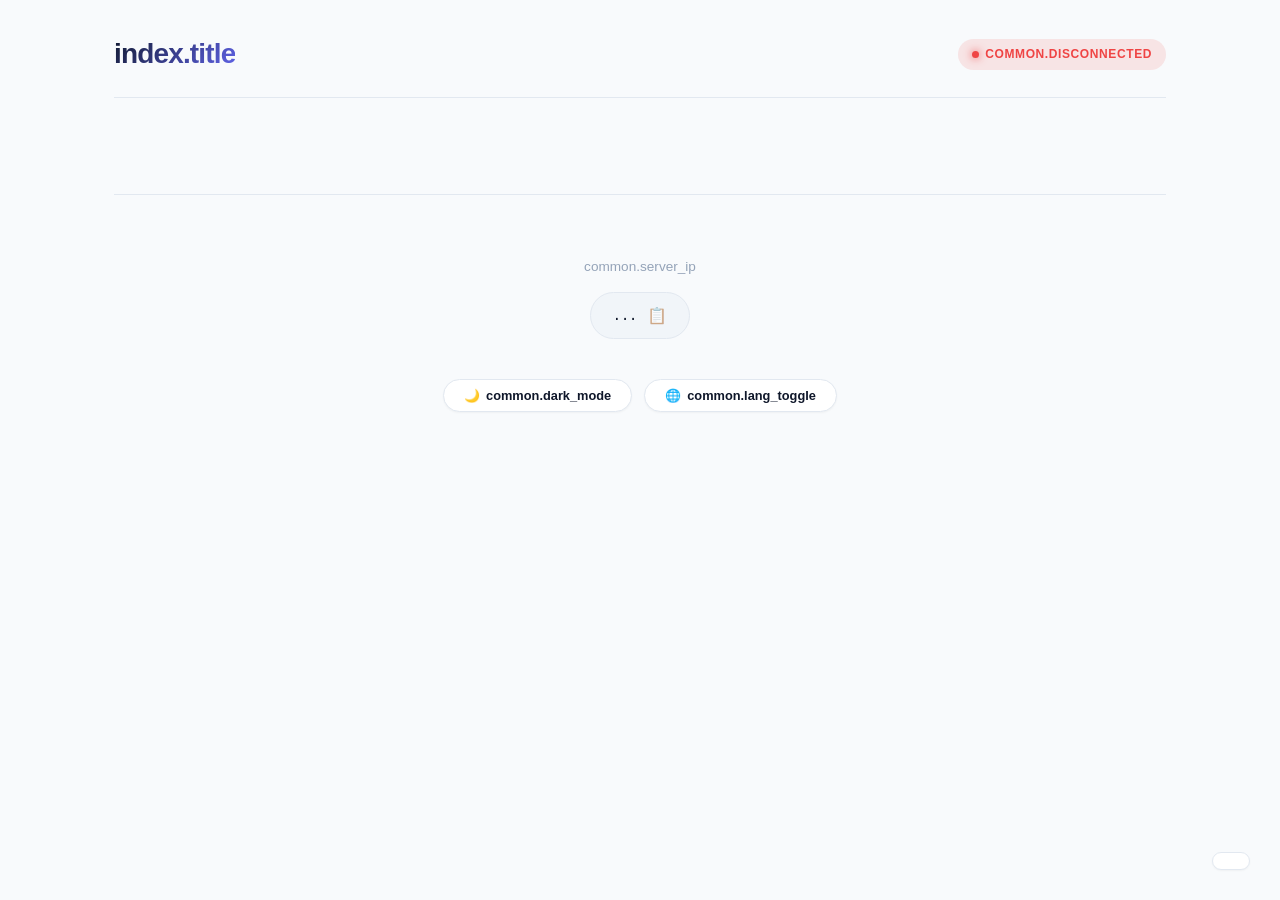
==== res/public/index.html @ 6deeef27 "Initial commit - Web Dashboard Plugin" ====
<!DOCTYPE html>
<html lang="en">
<head>
    <meta charset="UTF-8">
    <meta name="viewport" content="width=device-width, initial-scale=1.0">
    <title>Phira Server Rooms</title>
    <link rel="icon" href="logo.png" type="image/png">
    <link rel="stylesheet" href="style.css">
    <script src="i18n.js"></script>
</head>
<body>
    <script>(function(){
        const t=localStorage.getItem('theme');if(t==='dark')document.body.classList.add('dark-mode');
        I18n.init();
    })()</script>
    <div class="container">
        <header>
            <h1 data-i18n="index.title">Phira Server Rooms</h1>
            <div id="total-players"></div>
            <div class="connection-status" id="connection-status" data-i18n="common.loading">Connecting...</div>
        </header>
        <div id="room-announcement" class="room-announcement" style="display: none;"></div>
        <main id="room-list" class="room-list">
            <!-- Rooms will be injected here by JavaScript -->
        </main>
        <footer>
            <p data-i18n="common.server_ip">Game Server IP</p>
            <div class="server-ip-container" id="copy-ip" data-i18n-title="common.click_to_copy">
                <code id="server-ip">...</code>
                <span class="copy-icon">📋</span>
            </div>
            <script>
                if (window.SERVER_CONFIG) {
                    if (window.SERVER_CONFIG.displayIp) {
                        document.getElementById('server-ip').textContent = window.SERVER_CONFIG.displayIp;
                    }
                    if (window.SERVER_CONFIG.serverName) {
                        document.title = `${window.SERVER_CONFIG.serverName} - Room List`;
                    }
                }
            </script>
            <div class="footer-controls">
                <button id="theme-toggle" class="theme-toggle-btn">
                    <span id="theme-icon" class="theme-icon">🌙</span>
                    <span id="theme-text" data-i18n="common.dark_mode">Dark Mode</span>
                </button>
                <button id="lang-toggle" class="lang-toggle-btn" onclick="I18n.toggleLanguage()">
                    <span>🌐</span>
                    <span id="lang-toggle-text">English</span>
                </button>
            </div>
        </footer>
    </div>
    <script src="app.js"></script>
    <script>
        const themeToggle = document.getElementById('theme-toggle');
        const themeIcon = document.getElementById('theme-icon');
        const themeText = document.getElementById('theme-text');
        const body = document.body;

        function updateThemeUI(isDark) {
            if (!I18n.isReady) return;
            themeIcon.textContent = isDark ? '☀️' : '🌙';
            themeText.textContent = isDark ? I18n.t('common.light_mode') : I18n.t('common.dark_mode');
        }

        document.addEventListener('i18nReady', () => {
            updateThemeUI(body.classList.contains('dark-mode'));
        });

        themeToggle.addEventListener('click', () => {
            const isDark = body.classList.toggle('dark-mode');
            localStorage.setItem('theme', isDark ? 'dark' : 'light');
            updateThemeUI(isDark);
        });

        document.getElementById('copy-ip').addEventListener('click', () => {
            const ip = document.getElementById('server-ip').textContent;
            navigator.clipboard.writeText(ip).then(() => {
                alert(I18n.t('common.copy_success'));
            }).catch(err => {
                console.error('Copy failed: ', err);
            });
        });

        // Easter Egg Logic
        (function() {
            let clickCount = 0;
            let lastClickTime = 0;
            const title = document.querySelector('header h1');
            if (title) {
                title.style.userSelect = 'none';
                title.style.cursor = 'pointer';
                title.addEventListener('click', async () => {
                    const currentTime = Date.now();
                    if (currentTime - lastClickTime < 500) {
                        clickCount++;
                    } else {
                        clickCount = 1;
                    }
                    lastClickTime = currentTime;
                    if (clickCount === 5) {
                        clickCount = 0;
                        alert(I18n.t('index.easter_egg_alert'));
                        try {
                            const res = await fetch('/check-auth');
                            const auth = await res.json();
                            if (auth.isAdmin) {
                                window.location.href = '/panel';
                            }
                        } catch (e) {}
                    }
                });
            }
        })();
    </script>
</body>
</html>
---- res/public/style.css ----
/* ===================================================
   Phira Web Dashboard - Modern Theme
   Design inspired by 21st.dev / shadcn/ui
   =================================================== */

/* ---------- CSS Variables & Themes ---------- */
:root {
  --primary: #6366f1;
  --primary-hover: #4f46e5;
  --primary-light: rgba(99, 102, 241, 0.12);
  --primary-glow: rgba(99, 102, 241, 0.35);

  --accent: #f59e0b;
  --success: #10b981;
  --success-light: rgba(16, 185, 129, 0.12);
  --danger: #ef4444;
  --danger-light: rgba(239, 68, 68, 0.12);
  --warning: #f59e0b;
  --warning-light: rgba(245, 158, 11, 0.12);

  --bg: #f8fafc;
  --bg-secondary: #f1f5f9;
  --surface: #ffffff;
  --surface-hover: #f8fafc;
  --text: #0f172a;
  --text-secondary: #64748b;
  --text-tertiary: #94a3b8;
  --border: #e2e8f0;
  --border-light: #f1f5f9;
  --shadow-sm: 0 1px 2px rgba(0, 0, 0, 0.04);
  --shadow: 0 1px 3px rgba(0, 0, 0, 0.06), 0 1px 2px rgba(0, 0, 0, 0.04);
  --shadow-md: 0 4px 6px -1px rgba(0, 0, 0, 0.07), 0 2px 4px -1px rgba(0, 0, 0, 0.04);
  --shadow-lg: 0 10px 15px -3px rgba(0, 0, 0, 0.08), 0 4px 6px -2px rgba(0, 0, 0, 0.04);
  --shadow-xl: 0 20px 25px -5px rgba(0, 0, 0, 0.08), 0 10px 10px -5px rgba(0, 0, 0, 0.04);
  --shadow-glow: 0 0 20px rgba(99, 102, 241, 0.15);

  --radius-sm: 6px;
  --radius: 10px;
  --radius-lg: 14px;
  --radius-xl: 20px;
  --radius-full: 9999px;

  --transition: 0.2s cubic-bezier(0.4, 0, 0.2, 1);
  --transition-slow: 0.35s cubic-bezier(0.4, 0, 0.2, 1);

  --font-sans: 'Inter', -apple-system, BlinkMacSystemFont, 'Segoe UI', Roboto, sans-serif;
  --font-mono: 'JetBrains Mono', 'Fira Code', 'Consolas', monospace;
}

body.dark-mode {
  --bg: #0b0f1a;
  --bg-secondary: #111827;
  --surface: #1a1f2e;
  --surface-hover: #1e2538;
  --text: #f1f5f9;
  --text-secondary: #94a3b8;
  --text-tertiary: #64748b;
  --border: #1e293b;
  --border-light: #1a1f2e;
  --shadow-sm: 0 1px 2px rgba(0, 0, 0, 0.2);
  --shadow: 0 1px 3px rgba(0, 0, 0, 0.3), 0 1px 2px rgba(0, 0, 0, 0.2);
  --shadow-md: 0 4px 6px -1px rgba(0, 0, 0, 0.3), 0 2px 4px -1px rgba(0, 0, 0, 0.2);
  --shadow-lg: 0 10px 15px -3px rgba(0, 0, 0, 0.4), 0 4px 6px -2px rgba(0, 0, 0, 0.2);
  --shadow-xl: 0 20px 25px -5px rgba(0, 0, 0, 0.4), 0 10px 10px -5px rgba(0, 0, 0, 0.2);

  --primary-light: rgba(99, 102, 241, 0.15);
  --primary-glow: rgba(99, 102, 241, 0.2);
}

/* ---------- Scrollbar ---------- */
::-webkit-scrollbar { width: 6px; height: 6px; }
::-webkit-scrollbar-track { background: transparent; }
::-webkit-scrollbar-thumb { background: var(--border); border-radius: var(--radius-full); }
::-webkit-scrollbar-thumb:hover { background: var(--text-tertiary); }

/* ---------- Base ---------- */
* { box-sizing: border-box; }

body {
  font-family: var(--font-sans);
  background: var(--bg);
  color: var(--text);
  margin: 0;
  padding: 0;
  display: flex;
  flex-direction: column;
  align-items: center;
  min-height: 100vh;
  line-height: 1.6;
  overflow-x: hidden;
  transition: background var(--transition-slow), color var(--transition-slow);
  -webkit-font-smoothing: antialiased;
}

.container {
  width: 100%;
  max-width: 1100px;
  margin: 32px auto;
  padding: 0 24px;
  flex: 1;
}

body:has(.details-grid) .container {
  max-width: 1480px;
}

/* ---------- Header ---------- */
header {
  display: flex;
  justify-content: space-between;
  align-items: center;
  margin-bottom: 32px;
  padding-bottom: 20px;
  border-bottom: 1px solid var(--border);
  flex-wrap: wrap;
  gap: 16px;
}

h1 {
  margin: 0;
  font-size: 1.75rem;
  font-weight: 800;
  color: var(--text);
  letter-spacing: -0.03em;
  background: linear-gradient(135deg, var(--text), var(--primary));
  -webkit-background-clip: text;
  -webkit-text-fill-color: transparent;
  background-clip: text;
}

/* ---------- Connection Status ---------- */
.connection-status {
  display: inline-flex;
  align-items: center;
  gap: 6px;
  padding: 6px 14px;
  border-radius: var(--radius-full);
  font-weight: 600;
  font-size: 0.75rem;
  text-transform: uppercase;
  letter-spacing: 0.05em;
  transition: var(--transition);
}
.connection-status::before {
  content: '';
  width: 7px;
  height: 7px;
  border-radius: 50%;
  display: inline-block;
}
.connection-status.connected {
  background: var(--success-light);
  color: var(--success);
}
.connection-status.connected::before { background: var(--success); box-shadow: 0 0 8px var(--success); }
.connection-status.disconnected {
  background: var(--danger-light);
  color: var(--danger);
}
.connection-status.disconnected::before { background: var(--danger); box-shadow: 0 0 8px var(--danger); }

/* ---------- Total Players ---------- */
#total-players {
  display: inline-flex;
  align-items: center;
  gap: 8px;
  background: var(--surface);
  color: var(--primary);
  padding: 8px 18px;
  border-radius: var(--radius-full);
  text-decoration: none;
  font-weight: 600;
  font-size: 0.85rem;
  border: 1px solid var(--border);
  transition: var(--transition);
  box-shadow: var(--shadow-sm);
}
#total-players:hover {
  background: var(--primary);
  color: #fff;
  border-color: var(--primary);
  box-shadow: var(--shadow-glow);
  transform: translateY(-1px);
}
#total-players a {
  color: inherit;
  text-decoration: none;
  display: inline-flex;
  align-items: center;
  gap: 6px;
}
#total-players .logout-icon {
  font-size: 0.9rem;
  opacity: 0.7;
}
#total-players .logout-icon:hover { opacity: 1; }

/* PC fixed position */
@media (min-width: 1201px) {
  #total-players {
    position: fixed;
    bottom: 30px;
    right: 30px;
    z-index: 900;
  }
}

/* ---------- Room Announcement ---------- */
.room-announcement {
  background: linear-gradient(135deg, var(--primary), #8b5cf6);
  color: #fff;
  padding: 14px 22px;
  margin: 0 0 20px 0;
  border-radius: var(--radius);
  white-space: pre-line;
  font-size: 0.9rem;
  font-weight: 500;
  line-height: 1.6;
  box-shadow: var(--shadow-md), 0 0 30px rgba(99, 102, 241, 0.2);
  animation: slideDown 0.35s cubic-bezier(0.16, 1, 0.3, 1);
}

/* ---------- Announcement Popup ---------- */
#announcement-popup {
  position: fixed;
  top: 20px;
  left: 50%;
  transform: translateX(-50%);
  z-index: 1000;
  background: var(--surface);
  backdrop-filter: blur(16px);
  color: var(--text);
  padding: 12px 24px;
  border-radius: var(--radius-full);
  box-shadow: var(--shadow-xl), 0 0 30px rgba(0, 0, 0, 0.1);
  font-weight: 600;
  font-size: 0.9rem;
  display: none;
  border: 1px solid var(--border);
  white-space: nowrap;
  max-width: 90vw;
  overflow: hidden;
  text-overflow: ellipsis;
}
#announcement-popup.show {
  display: block;
  animation: slideDown 0.35s cubic-bezier(0.16, 1, 0.3, 1);
}

@keyframes slideDown {
  from { opacity: 0; transform: translate(-50%, -12px); }
  to { opacity: 1; transform: translate(-50%, 0); }
}

/* ---------- Room List (Grid) ---------- */
.room-list {
  display: grid;
  grid-template-columns: repeat(auto-fill, minmax(300px, 1fr));
  gap: 20px;
}

/* ---------- Room Card ---------- */
.room-card {
  background: var(--surface);
  border: 1px solid var(--border);
  border-radius: var(--radius-lg);
  padding: 24px;
  box-shadow: var(--shadow);
  transition: var(--transition);
  text-decoration: none;
  color: inherit;
  display: block;
  position: relative;
  overflow: hidden;
}
.room-card::after {
  content: '';
  position: absolute;
  top: 0;
  left: 0;
  right: 0;
  height: 3px;
  background: linear-gradient(90deg, var(--primary), #8b5cf6);
  opacity: 0;
  transition: var(--transition);
}
.room-card:hover {
  transform: translateY(-4px);
  box-shadow: var(--shadow-lg);
  border-color: var(--primary);
}
.room-card:hover::after { opacity: 1; }
.room-card h2 {
  margin: 0 0 16px 0;
  font-size: 1.15rem;
  font-weight: 700;
  color: var(--primary);
  white-space: nowrap;
  overflow: hidden;
  text-overflow: ellipsis;
}

.room-info {
  display: flex;
  flex-direction: column;
  gap: 10px;
}
.room-info p {
  margin: 0;
  display: flex;
  justify-content: space-between;
  align-items: center;
  font-size: 0.875rem;
  color: var(--text-secondary);
  gap: 10px;
}
.room-info span {
  font-weight: 600;
  color: var(--text);
  white-space: nowrap;
  overflow: hidden;
  text-overflow: ellipsis;
  max-width: 65%;
  text-align: right;
}
.room-mode-tag {
  color: var(--primary) !important;
  font-weight: 700 !important;
}

/* Locked/Unlocked status colors */
.locked-status { color: var(--danger) !important; }
.unlocked-status { color: var(--success) !important; }

/* ---------- Remote Room Styles ---------- */
.room-card-remote {
  border-left: 3px solid #8b5cf6;
}
body.dark-mode .room-card-remote {
  border-left-color: #a78bfa;
}
.room-server-tag {
  display: inline-block;
  font-size: 0.65rem;
  font-weight: 600;
  padding: 2px 8px;
  border-radius: var(--radius-sm);
  margin-left: 6px;
  vertical-align: middle;
}
.room-server-remote { background: rgba(139, 92, 246, 0.12); color: #8b5cf6; }
.room-server-local { background: var(--success-light); color: var(--success); }

/* ---------- Details Grid (Room Page) ---------- */
.details-grid {
  display: grid;
  grid-template-columns: 320px 1fr 420px;
  gap: 20px;
  align-items: start;
}
.left-sidebar, .center-column, .right-sidebar {
  display: flex;
  flex-direction: column;
  gap: 20px;
}

/* ---------- Detail Card ---------- */
.detail-card {
  background: var(--surface);
  border: 1px solid var(--border);
  border-radius: var(--radius-lg);
  padding: 24px;
  box-shadow: var(--shadow);
  transition: var(--transition);
}
.detail-card:hover {
  box-shadow: var(--shadow-md);
}
.detail-card h3 {
  margin: 0 0 16px 0;
  font-size: 1rem;
  font-weight: 700;
  color: var(--text);
  border-bottom: 1px solid var(--border);
  padding-bottom: 12px;
  display: flex;
  align-items: center;
  gap: 8px;
}

/* ---------- Results Table ---------- */
.results-table {
  width: 100%;
  border-collapse: collapse;
  font-size: 0.8rem;
}
.results-table th,
.results-table td {
  padding: 8px 6px;
  text-align: center;
  border-bottom: 1px solid var(--border);
}
.results-table th {
  background: var(--bg-secondary);
  color: var(--text-secondary);
  font-weight: 700;
  font-size: 0.7rem;
  text-transform: uppercase;
  letter-spacing: 0.05em;
}
.results-table tr:hover td {
  background: var(--surface-hover);
}
.rank-1 { color: var(--warning); font-weight: 800; }
.rank-2 { color: var(--text-tertiary); font-weight: 800; }
.rank-3 { color: #d97706; font-weight: 800; }

.results-scroll {
  max-height: 440px;
  overflow-y: auto;
}

/* ---------- Player List ---------- */
.player-list-scroll {
  min-height: 360px;
  max-height: 560px;
  overflow-y: auto;
  overflow-x: hidden;
}

.player-list {
  list-style: none;
  padding: 0;
  margin: 0;
}

.player-item {
  display: flex;
  justify-content: space-between;
  align-items: center;
  padding: 12px 16px;
  border-radius: var(--radius);
  margin-bottom: 8px;
  transition: var(--transition);
  background: var(--bg-secondary);
  border: 1px solid transparent;
}
.player-item:hover {
  border-color: var(--border);
  background: var(--surface);
  transform: translateX(3px);
}

.player-info-left {
  display: flex;
  align-items: center;
  gap: 12px;
  min-width: 0;
  flex: 1;
}

.player-info-right {
  display: flex;
  align-items: center;
  gap: 10px;
  flex-shrink: 0;
}

.player-avatar-small {
  width: 36px;
  height: 36px;
  border-radius: var(--radius);
  object-fit: cover;
  flex-shrink: 0;
  border: 2px solid var(--border);
}

.player-name {
  text-decoration: none;
  font-weight: 600;
  font-size: 0.9rem;
  white-space: nowrap;
  overflow: hidden;
  text-overflow: ellipsis;
  color: var(--primary);
  transition: var(--transition);
}
.player-name:hover { color: var(--primary-hover); }
.player-name.server-owner { color: var(--warning) !important; }
.player-name.admin { color: #d97706 !important; }
.name-owner { color: var(--warning) !important; }
.name-member { color: var(--text) !important; }
.name-bot { color: var(--text-tertiary) !important; }

.name-prefix {
  font-size: 0.65rem;
  font-weight: 800;
  padding: 2px 6px;
  border-radius: 4px;
  text-transform: uppercase;
  margin-right: 6px;
  flex-shrink: 0;
  letter-spacing: 0.03em;
}
.prefix-owner { background: rgba(245, 158, 11, 0.12); color: var(--warning); }
.prefix-admin { background: var(--primary-light); color: var(--primary); }
.prefix-player { background: rgba(100, 116, 139, 0.1); color: var(--text-tertiary); }

.player-status {
  font-size: 0.65rem;
  font-weight: 800;
  padding: 4px 12px;
  border-radius: var(--radius-full);
  text-transform: uppercase;
  letter-spacing: 0.04em;
  flex-shrink: 0;
}
.status-ready {
  background: var(--success-light);
  color: var(--success);
  border: 1px solid rgba(16, 185, 129, 0.2);
}
.status-not-ready {
  background: var(--danger-light);
  color: var(--danger);
  border: 1px solid rgba(239, 68, 68, 0.2);
}
.status-bot {
  background: rgba(100, 116, 139, 0.08);
  color: var(--text-tertiary);
  border: 1px solid rgba(100, 116, 139, 0.15);
}

.player-icon {
  font-size: 1.1rem;
  display: flex;
  align-items: center;
  justify-content: center;
  flex-shrink: 0;
}

.player-admin-actions {
  display: flex;
  gap: 6px;
  margin-left: 8px;
}

/* ---------- Back Link ---------- */
.back-link {
  display: inline-flex;
  align-items: center;
  gap: 8px;
  color: var(--primary);
  text-decoration: none;
  font-weight: 600;
  font-size: 0.875rem;
  transition: var(--transition);
  margin-bottom: 20px;
  padding: 6px 0;
}
.back-link:hover {
  color: var(--primary-hover);
  gap: 12px;
}

/* ---------- Messages / Chat ---------- */
.message-container {
  height: 400px;
  overflow-y: auto;
  background: var(--bg-secondary);
  border-radius: var(--radius);
  padding: 14px;
  display: flex;
  flex-direction: column;
  gap: 6px;
}
.message-item {
  background: var(--surface);
  padding: 8px 12px;
  border-radius: var(--radius);
  box-shadow: var(--shadow-sm);
  font-size: 0.8rem;
  word-break: break-word;
  border: 1px solid var(--border);
}
.msg-user { font-weight: 700; color: var(--primary); margin-right: 4px; }
.msg-playing { color: var(--accent); font-weight: 700; }
.msg-system { color: var(--text-secondary); }
.msg-ready { color: var(--success); font-weight: 600; }
.msg-chat { color: var(--text); }

/* ---------- Chart Info ---------- */
.chart-container {
  display: flex;
  flex-direction: column;
  gap: 16px;
}
.chart-illustration img {
  width: 100%;
  border-radius: var(--radius);
  box-shadow: var(--shadow);
  max-height: 220px;
  object-fit: cover;
}
.chart-details-box h4 {
  margin: 0 0 10px 0;
  font-size: 0.95rem;
  font-weight: 700;
  color: var(--text);
}
.chart-details-box p {
  margin: 0 0 6px 0;
  font-size: 0.8rem;
  color: var(--text-secondary);
  display: flex;
  justify-content: space-between;
}
.chart-details-box strong {
  color: var(--text);
}

/* ---------- Host Info ---------- */
.uploader-info {
  display: flex;
  flex-direction: column;
  align-items: center;
  text-align: center;
}
.uploader-avatar {
  width: 90px;
  height: 90px;
  border-radius: var(--radius-xl);
  margin-bottom: 14px;
  border: 3px solid var(--bg-secondary);
  box-shadow: var(--shadow);
}
.uploader-name {
  font-size: 1.1rem;
  font-weight: 700;
  margin: 6px 0;
  color: var(--text);
}
.uploader-rks {
  color: var(--primary);
  font-weight: 800;
  font-size: 1rem;
}
.uploader-bio {
  font-size: 0.8rem;
  color: var(--text-secondary);
  font-style: italic;
  margin-top: 12px;
  padding-top: 12px;
  border-top: 1px dashed var(--border);
  line-height: 1.6;
  width: 100%;
}
.uploader-id {
  font-size: 0.75rem;
  color: var(--text-tertiary);
  margin-top: 4px;
  font-family: var(--font-mono);
}

/* ---------- Other Rooms ---------- */
.other-rooms-scroll {
  max-height: 300px;
  overflow-y: auto;
  margin: 0 -6px;
  padding: 0 6px;
}
.other-room-item {
  display: flex;
  justify-content: space-between;
  align-items: center;
  padding: 10px 10px;
  border-bottom: 1px solid var(--border);
  text-decoration: none;
  color: var(--text);
  transition: var(--transition);
  border-radius: var(--radius-sm);
}
.other-room-item:hover {
  background: var(--surface-hover);
}
.other-room-name {
  font-weight: 600;
  white-space: nowrap;
  overflow: hidden;
  text-overflow: ellipsis;
  flex: 1;
  margin-right: 10px;
  font-size: 0.85rem;
}
.other-room-count {
  font-size: 0.8rem;
  color: var(--text-secondary);
  flex-shrink: 0;
}
.other-room-remote {
  border-left: 3px solid #8b5cf6;
  padding-left: 7px;
}
body.dark-mode .other-room-remote {
  border-left-color: #a78bfa;
}
.other-room-server-badge {
  display: inline-block;
  font-size: 0.6rem;
  font-weight: 600;
  padding: 1px 5px;
  border-radius: 4px;
  margin-left: 4px;
  vertical-align: middle;
}
.other-room-server-badge.remote {
  background: rgba(139, 92, 246, 0.12);
  color: #8b5cf6;
}

.refresh-rooms-btn {
  width: 100%;
  margin-top: 10px;
  padding: 8px;
  border-radius: var(--radius);
  border: 1px solid var(--border);
  background: var(--surface);
  color: var(--text-secondary);
  cursor: pointer;
  font-size: 0.8rem;
  font-weight: 600;
  transition: var(--transition);
}
.refresh-rooms-btn:hover {
  background: var(--primary-light);
  color: var(--primary);
  border-color: var(--primary);
}

/* ---------- Admin Panel Card ---------- */
.admin-panel-card {
  border: 2px dashed var(--danger);
  padding: 20px;
  position: relative;
  overflow: hidden;
  border-radius: var(--radius-lg);
}
.admin-panel-card::before {
  content: "ADMIN ONLY";
  position: absolute;
  top: 12px;
  right: -32px;
  background: var(--danger);
  color: #fff;
  font-size: 0.55rem;
  font-weight: 900;
  padding: 2px 40px;
  transform: rotate(45deg);
  letter-spacing: 0.05em;
  z-index: 1;
}

.admin-buttons-grid {
  display: grid;
  grid-template-columns: repeat(3, 1fr);
  gap: 8px;
}

.admin-btn {
  padding: 8px 8px;
  border-radius: var(--radius);
  font-size: 0.75rem;
  font-weight: 700;
  cursor: pointer;
  transition: var(--transition);
  border: 1px solid var(--border);
  background: var(--surface);
  color: var(--text);
  white-space: nowrap;
  overflow: hidden;
  text-overflow: ellipsis;
}
.admin-btn:hover {
  transform: translateY(-1px);
  box-shadow: var(--shadow);
}
.admin-btn.action-danger {
  background: var(--danger-light);
  color: var(--danger);
  border-color: rgba(239, 68, 68, 0.2);
}
.admin-btn.action-danger:hover {
  background: var(--danger);
  color: #fff;
  border-color: var(--danger);
}
.admin-btn.action-primary {
  background: var(--primary-light);
  color: var(--primary);
  border-color: rgba(99, 102, 241, 0.2);
}
.admin-btn.action-primary:hover {
  background: var(--primary);
  color: #fff;
  border-color: var(--primary);
}
.admin-btn.action-warning {
  background: var(--warning-light);
  color: var(--warning);
  border-color: rgba(245, 158, 11, 0.2);
}
.admin-btn.action-warning:hover {
  background: var(--warning);
  color: #fff;
  border-color: var(--warning);
}
.admin-btn.action-success {
  background: var(--success-light);
  color: var(--success);
  border-color: rgba(16, 185, 129, 0.2);
}
.admin-btn.action-success:hover {
  background: var(--success);
  color: #fff;
  border-color: var(--success);
}

/* ---------- Admin Modal (Easter Egg) ---------- */
.admin-modal-overlay {
  position: fixed;
  top: 0;
  left: 0;
  width: 100%;
  height: 100%;
  background: rgba(0, 0, 0, 0.65);
  backdrop-filter: blur(8px);
  display: none;
  justify-content: center;
  align-items: center;
  z-index: 2000;
}
.admin-modal {
  background: var(--surface);
  width: 90%;
  max-width: 600px;
  max-height: 80vh;
  border: 2px dashed var(--danger);
  border-radius: var(--radius-xl);
  position: relative;
  overflow: hidden;
  display: flex;
  flex-direction: column;
  padding: 28px;
  box-shadow: var(--shadow-xl);
}
.admin-modal::before {
  content: "ADMIN ONLY";
  position: absolute;
  top: 15px;
  right: -35px;
  background: var(--danger);
  color: #fff;
  font-size: 0.65rem;
  font-weight: 900;
  padding: 4px 45px;
  transform: rotate(45deg);
  z-index: 10;
}
.admin-modal-header {
  margin-bottom: 16px;
  border-bottom: 1px solid var(--border);
  padding-bottom: 12px;
}
.admin-modal-title {
  font-size: 1.25rem;
  font-weight: 800;
  color: var(--danger);
}
.admin-modal-body {
  overflow-y: auto;
  flex: 1;
}
.admin-modal-grid {
  display: grid;
  grid-template-columns: repeat(auto-fill, minmax(120px, 1fr));
  gap: 10px;
  padding: 8px 0;
}
.admin-modal-close {
  position: absolute;
  top: 10px;
  left: 10px;
  background: none;
  border: none;
  color: var(--text-tertiary);
  font-size: 1.5rem;
  cursor: pointer;
  line-height: 1;
  transition: var(--transition);
  z-index: 11;
}
.admin-modal-close:hover { color: var(--danger); }

/* ---------- Star Ratings ---------- */
.star-filled { color: var(--warning); }
.star-empty { color: var(--border); }
.star-half {
  position: relative;
  display: inline-block;
  color: var(--border);
}
.star-half::after {
  content: "\2605";
  position: absolute;
  left: 0;
  top: 0;
  width: 50%;
  overflow: hidden;
  color: var(--warning);
}

/* ---------- Empty State ---------- */
.empty-state {
  display: flex;
  flex-direction: column;
  align-items: center;
  justify-content: center;
  padding: 48px 24px;
  text-align: center;
  color: var(--text-tertiary);
  background: var(--bg-secondary);
  border-radius: var(--radius-lg);
  border: 2px dashed var(--border);
  width: 100%;
  box-sizing: border-box;
}
.empty-state-icon {
  font-size: 2.5rem;
  margin-bottom: 12px;
  opacity: 0.5;
}
.empty-state-text {
  font-size: 0.9rem;
  font-weight: 600;
}

/* ---------- Footer ---------- */
footer {
  margin-top: 64px;
  padding: 48px 0;
  text-align: center;
  border-top: 1px solid var(--border);
  color: var(--text-tertiary);
  font-size: 0.85rem;
}

.server-ip-container {
  display: inline-flex;
  align-items: center;
  gap: 10px;
  background: var(--bg-secondary);
  padding: 10px 22px;
  border-radius: var(--radius-full);
  border: 1px solid var(--border);
  cursor: pointer;
  transition: var(--transition);
  margin-bottom: 24px;
  font-family: var(--font-mono);
  font-size: 0.85rem;
}
.server-ip-container:hover {
  border-color: var(--primary);
  box-shadow: var(--shadow);
  transform: translateY(-1px);
}
.server-ip-container code {
  color: var(--text);
}
.copy-icon {
  font-size: 1rem;
  opacity: 0.6;
  transition: var(--transition);
}
.server-ip-container:hover .copy-icon { opacity: 1; }

.footer-controls {
  display: flex;
  justify-content: center;
  gap: 12px;
  margin-top: 16px;
  flex-wrap: wrap;
}

.theme-toggle-btn,
.lang-toggle-btn {
  background: var(--surface);
  border: 1px solid var(--border);
  color: var(--text);
  padding: 8px 20px;
  border-radius: var(--radius-full);
  cursor: pointer;
  font-weight: 600;
  font-size: 0.8rem;
  display: inline-flex;
  align-items: center;
  gap: 6px;
  transition: var(--transition);
  box-shadow: var(--shadow-sm);
}
.theme-toggle-btn:hover,
.lang-toggle-btn:hover {
  background: var(--bg-secondary);
  transform: scale(1.03);
  box-shadow: var(--shadow);
}

/* ---------- Kick/Ban Buttons ---------- */
.kick-btn {
  padding: 4px 10px;
  border-radius: var(--radius-sm);
  font-size: 0.7rem;
  font-weight: 700;
  cursor: pointer;
  transition: var(--transition);
  border: 1px solid rgba(239, 68, 68, 0.2);
  background: var(--danger-light);
  color: var(--danger);
}
.kick-btn:hover {
  background: var(--danger);
  color: #fff;
  transform: translateY(-1px);
}
.kick-btn.action-orange {
  background: rgba(245, 158, 11, 0.1);
  color: var(--warning);
  border-color: rgba(245, 158, 11, 0.2);
}
.kick-btn.action-orange:hover {
  background: var(--warning);
  color: #fff;
}

/* ---------- Room Go Button ---------- */
.room-go-btn {
  display: inline-flex;
  align-items: center;
  background: var(--primary);
  color: #fff !important;
  padding: 3px 10px;
  border-radius: var(--radius-sm);
  text-decoration: none !important;
  font-size: 0.7rem;
  font-weight: 700;
  transition: var(--transition);
  margin-left: 4px;
  gap: 3px;
}
.room-go-btn:hover {
  background: var(--primary-hover);
  transform: translateY(-1px);
  box-shadow: var(--shadow);
}

.lobby-tag {
  display: inline-flex;
  padding: 3px 10px;
  background: var(--bg-secondary);
  color: var(--text-tertiary);
  border-radius: var(--radius-sm);
  font-size: 0.7rem;
  font-weight: 600;
  border: 1px solid var(--border);
}

/* ---------- Login Card (Admin) ---------- */
.login-card {
  background: var(--surface);
  padding: 32px;
  border-radius: var(--radius-xl);
  box-shadow: var(--shadow-lg), 0 0 40px rgba(99, 102, 241, 0.06);
  width: 100%;
  max-width: 400px;
  border: 1px solid var(--border);
}
.login-card h2 {
  margin-top: 0;
  color: var(--text);
  text-align: center;
  margin-bottom: 28px;
  font-weight: 800;
  font-size: 1.4rem;
}

.form-group {
  margin-bottom: 16px;
}
.form-group label {
  display: block;
  margin-bottom: 6px;
  color: var(--text-secondary);
  font-weight: 600;
  font-size: 0.85rem;
}
.form-group input {
  width: 100%;
  padding: 10px 14px;
  border: 1px solid var(--border);
  border-radius: var(--radius);
  box-sizing: border-box;
  font-size: 0.9rem;
  background: var(--bg);
  color: var(--text);
  transition: var(--transition);
}
.form-group input:focus {
  border-color: var(--primary);
  outline: none;
  box-shadow: 0 0 0 3px var(--primary-light);
}

.login-btn {
  width: 100%;
  padding: 12px;
  background: var(--primary);
  color: #fff;
  border: none;
  border-radius: var(--radius);
  cursor: pointer;
  font-size: 0.95rem;
  font-weight: 700;
  transition: var(--transition);
}
.login-btn:hover:not(:disabled) {
  background: var(--primary-hover);
  transform: translateY(-1px);
  box-shadow: var(--shadow-glow);
}
.login-btn:disabled {
  opacity: 0.5;
  cursor: not-allowed;
}

/* ---------- Captcha Widget ---------- */
.captcha-container {
  margin: 20px 0;
  min-height: 40px;
  width: 100%;
  display: flex;
  justify-content: center;
}

/* ---------- Admin Footer Server IP ---------- */
.admin-footer-server-ip {
  margin-top: 10px;
  font-family: var(--font-mono);
  font-size: 0.8rem;
  opacity: 0.8;
}

/* ---------- Admin Footer ---------- */
.admin-footer {
  margin-top: 24px;
  display: flex;
  flex-direction: column;
  align-items: center;
  gap: 16px;
}

/* ---------- Admin Panel Page ---------- */
.admin-panel-container {
  display: grid;
  grid-template-columns: 1fr;
  gap: 24px;
  margin-top: 20px;
}

.panel-card {
  background: var(--surface);
  border-radius: var(--radius-lg);
  padding: 28px;
  box-shadow: var(--shadow);
  border: 1px solid var(--border);
}
.panel-card h2 {
  margin-top: 0;
  margin-bottom: 20px;
  color: var(--text);
  font-size: 1.15rem;
  border-bottom: 2px solid var(--primary);
  display: inline-block;
  padding-bottom: 6px;
  font-weight: 700;
}

.ban-table {
  width: 100%;
  border-collapse: collapse;
  font-size: 0.85rem;
}
.ban-table th,
.ban-table td {
  border: 1px solid var(--border);
  padding: 10px 8px;
  text-align: left;
}
.ban-table th {
  background: var(--bg-secondary);
  color: var(--text-secondary);
  font-weight: 700;
  font-size: 0.75rem;
  text-transform: uppercase;
  letter-spacing: 0.04em;
}
.ban-table-container {
  max-height: 400px;
  overflow-y: auto;
  border-radius: var(--radius);
  border: 1px solid var(--border);
}

.ban-add-section {
  background: var(--bg-secondary);
  padding: 20px;
  border-radius: var(--radius);
  margin-top: 16px;
}

input[type="text"],
input[type="number"],
input[type="email"],
input[type="password"],
select {
  background: var(--bg);
  border: 1px solid var(--border);
  color: var(--text);
  border-radius: var(--radius);
  padding: 9px 12px;
  font-size: 0.85rem;
  outline: none;
  transition: var(--transition);
}
input:focus,
select:focus {
  border-color: var(--primary);
  box-shadow: 0 0 0 3px var(--primary-light);
}

.action-group {
  display: flex;
  gap: 10px;
  flex-wrap: wrap;
  align-items: center;
}

/* Room Chip Selector */
.room-selector-container {
  display: flex;
  flex-direction: column;
  gap: 10px;
  margin-bottom: 15px;
  width: 100%;
}
.room-chip-container {
  display: flex;
  flex-wrap: wrap;
  gap: 6px;
  max-height: 120px;
  overflow-y: auto;
  padding: 10px;
  background: var(--bg);
  border: 1px solid var(--border);
  border-radius: var(--radius);
}
.room-chip {
  padding: 4px 12px;
  border-radius: var(--radius-full);
  background: var(--surface);
  border: 1px solid var(--border);
  cursor: pointer;
  font-size: 0.8rem;
  transition: var(--transition);
  user-select: none;
  display: inline-flex;
  align-items: center;
  gap: 4px;
}
.room-chip:hover {
  border-color: var(--primary);
  background: var(--primary-light);
}
.room-chip.selected {
  background: var(--primary);
  color: #fff;
  border-color: var(--primary);
}
.select-all-row {
  display: flex;
  align-items: center;
  gap: 8px;
  font-weight: 600;
  font-size: 0.85rem;
}

/* ---------- Responsive ---------- */
@media (max-width: 1200px) {
  .details-grid {
    grid-template-columns: 1fr 1fr;
  }
  .left-sidebar, .center-column, .right-sidebar {
    display: contents;
  }
  #card-room-info { order: 1; }
  #card-player-list { order: 2; }
  #card-chart-info { order: 3; }
  #card-public-screen { order: 4; }
  #card-host-info { order: 5; }
  #card-game-results { order: 6; }
  #card-other-rooms { order: 7; }
  #card-admin-panel { order: 8; }
}

@media (max-width: 800px) {
  .container {
    margin: 12px auto;
    padding: 0 14px;
  }

  header {
    flex-direction: column;
    text-align: center;
    gap: 12px;
    padding-bottom: 16px;
    margin-bottom: 20px;
  }

  h1 {
    font-size: 1.35rem;
    width: 100%;
    text-align: center;
  }

  #total-players {
    width: 100%;
    justify-content: center;
    position: static;
    transform: none;
    padding: 10px;
    box-sizing: border-box;
  }

  .room-list {
    grid-template-columns: 1fr;
    gap: 14px;
  }

  .room-card {
    padding: 18px;
  }
  .room-card h2 {
    font-size: 1rem;
    margin-bottom: 10px;
  }
  .room-info p {
    font-size: 0.8rem;
  }

  .details-grid {
    display: flex;
    flex-direction: column;
    width: 100%;
    align-items: stretch;
  }

  .footer-controls {
    gap: 8px;
  }
  .theme-toggle-btn, .lang-toggle-btn {
    padding: 6px 14px;
    font-size: 0.75rem;
    flex: 1;
    justify-content: center;
  }

  .admin-buttons-grid {
    grid-template-columns: repeat(2, 1fr);
  }

  .action-group {
    flex-direction: column;
    align-items: stretch;
  }

  .room-info span {
    max-width: 55%;
  }
}

@media (max-width: 480px) {
  h1 { font-size: 1.2rem; }

  .room-card { padding: 14px; }
  .room-info p { gap: 4px; font-size: 0.75rem; }
  .room-info span { max-width: 50%; }

  .footer-controls {
    flex-direction: column;
    width: 100%;
    align-items: center;
  }
  .theme-toggle-btn, .lang-toggle-btn {
    width: 100%;
    justify-content: center;
  }

  /* Hide some columns on tiny screens */
  .results-table th:nth-child(5),
  .results-table td:nth-child(5),
  .results-table th:nth-child(6),
  .results-table td:nth-child(6) {
    display: none;
  }

  .admin-buttons-grid {
    grid-template-columns: 1fr;
  }
}
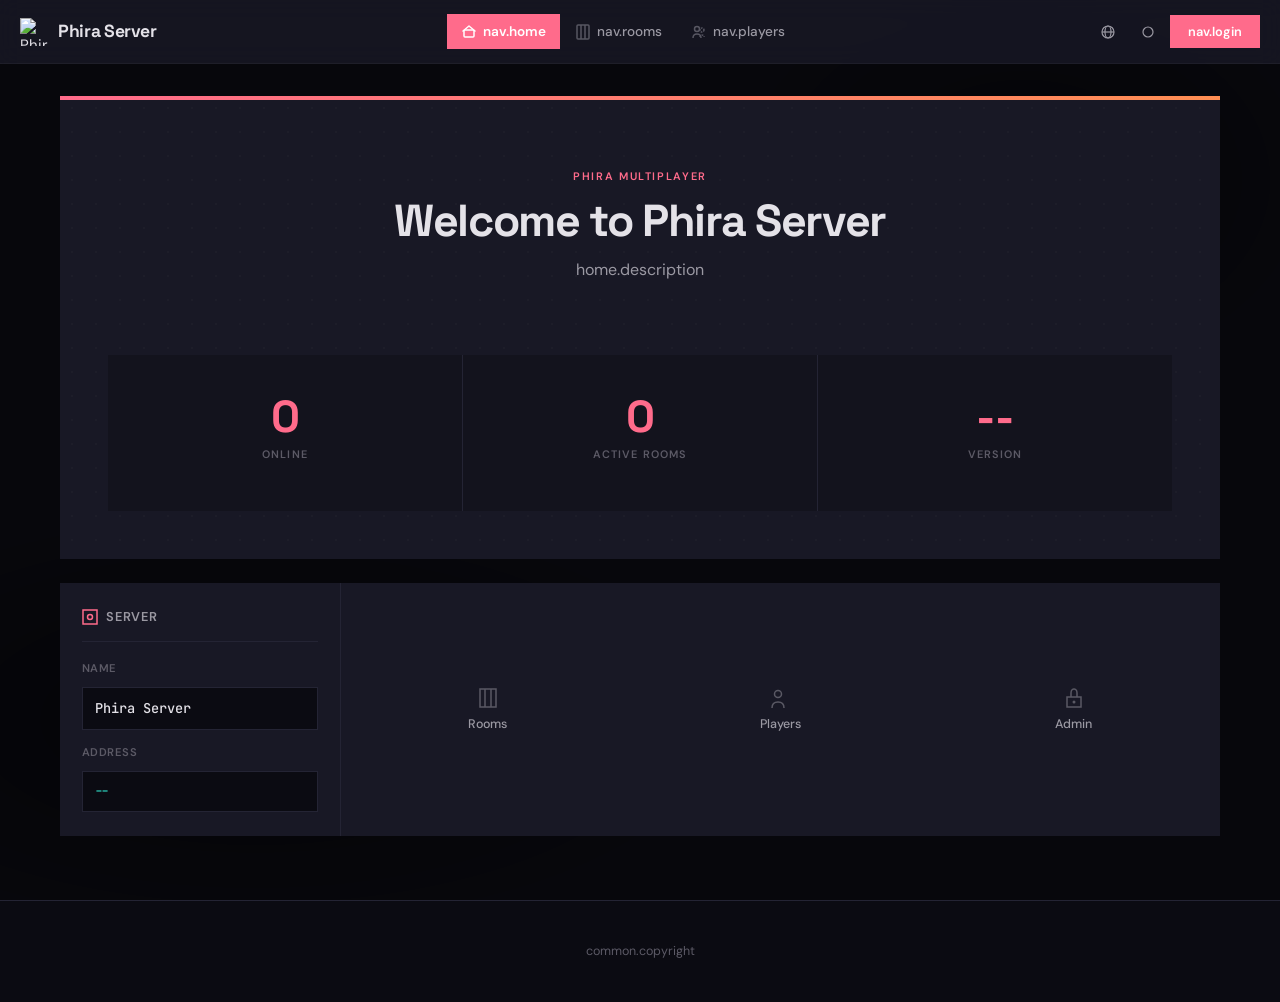
==== commit 211af4fe: "feat: v1.3.0 - UI overhaul, dark/light mode improvements, CORS proxy for /me" ====
--- a/res/public/index.html
+++ b/res/public/index.html
@@ -1,118 +1,236 @@
 <!DOCTYPE html>
-<html lang="en">
+<html lang="zh-CN">
 <head>
     <meta charset="UTF-8">
     <meta name="viewport" content="width=device-width, initial-scale=1.0">
-    <title>Phira Server Rooms</title>
+    <title>Phira Server Dashboard</title>
     <link rel="icon" href="logo.png" type="image/png">
+    <link rel="preconnect" href="https://fonts.googleapis.com">
+    <link rel="preconnect" href="https://fonts.gstatic.com" crossorigin>
+    <link href="https://fonts.googleapis.com/css2?family=DM+Sans:opsz,wght@9..40,400;9..40,500;9..40,600;9..40,700&family=Space+Grotesk:wght@400;500;600;700&family=JetBrains+Mono:wght@400;500;700&display=swap" rel="stylesheet">
     <link rel="stylesheet" href="style.css">
     <script src="i18n.js"></script>
 </head>
 <body>
     <script>(function(){
-        const t=localStorage.getItem('theme');if(t==='dark')document.body.classList.add('dark-mode');
+        var t=localStorage.getItem('theme');if(t==='light')document.body.classList.add('light-mode');
         I18n.init();
     })()</script>
-    <div class="container">
-        <header>
-            <h1 data-i18n="index.title">Phira Server Rooms</h1>
-            <div id="total-players"></div>
-            <div class="connection-status" id="connection-status" data-i18n="common.loading">Connecting...</div>
-        </header>
-        <div id="room-announcement" class="room-announcement" style="display: none;"></div>
-        <main id="room-list" class="room-list">
-            <!-- Rooms will be injected here by JavaScript -->
-        </main>
-        <footer>
-            <p data-i18n="common.server_ip">Game Server IP</p>
-            <div class="server-ip-container" id="copy-ip" data-i18n-title="common.click_to_copy">
-                <code id="server-ip">...</code>
-                <span class="copy-icon">📋</span>
-            </div>
-            <script>
-                if (window.SERVER_CONFIG) {
-                    if (window.SERVER_CONFIG.displayIp) {
-                        document.getElementById('server-ip').textContent = window.SERVER_CONFIG.displayIp;
-                    }
-                    if (window.SERVER_CONFIG.serverName) {
-                        document.title = `${window.SERVER_CONFIG.serverName} - Room List`;
-                    }
-                }
-            </script>
-            <div class="footer-controls">
-                <button id="theme-toggle" class="theme-toggle-btn">
-                    <span id="theme-icon" class="theme-icon">🌙</span>
-                    <span id="theme-text" data-i18n="common.dark_mode">Dark Mode</span>
+
+    <nav class="navbar" id="navbar">
+        <div class="navbar-container">
+            <div class="navbar-brand">
+                <a href="/" class="brand-link">
+                    <img class="brand-icon" src="https://phira.moe/favicon-96x96.png" alt="Phira" width="28" height="28">
+                    <span class="brand-name" id="brand-name">Phira Server</span>
+                </a>
+            </div>
+            <div class="navbar-nav">
+                <a href="#" class="nav-item active" data-page="home">
+                    <svg class="nav-icon" width="16" height="16" viewBox="0 0 16 16"><rect x="3" y="6" width="10" height="7" rx="1" fill="none" stroke="currentColor" stroke-width="1.5"/><path d="M2 7 L8 2 L14 7" fill="none" stroke="currentColor" stroke-width="1.5" stroke-linecap="round" stroke-linejoin="round"/></svg>
+                    <span class="nav-text" data-i18n="nav.home">Home</span>
+                </a>
+                <a href="#" class="nav-item" data-page="rooms">
+                    <svg class="nav-icon" width="16" height="16" viewBox="0 0 16 16"><rect x="2" y="1" width="12" height="14" rx="1" fill="none" stroke="currentColor" stroke-width="1.5"/><line x1="6" y1="1" x2="6" y2="15" stroke="currentColor" stroke-width="1.5"/><line x1="10" y1="1" x2="10" y2="15" stroke="currentColor" stroke-width="1.5"/></svg>
+                    <span class="nav-text" data-i18n="nav.rooms">Rooms</span>
+                </a>
+                <a href="#" class="nav-item" data-page="players">
+                    <svg class="nav-icon" width="16" height="16" viewBox="0 0 16 16"><circle cx="6" cy="5" r="2.5" fill="none" stroke="currentColor" stroke-width="1.5"/><path d="M2 14 Q2 10 6 10 Q10 10 10 14" fill="none" stroke="currentColor" stroke-width="1.5"/><circle cx="11" cy="6" r="2" fill="none" stroke="currentColor" stroke-width="1.5" stroke-dasharray="1.5 1"/><path d="M9 13 Q9 11 11 11 Q13 11 13 13" fill="none" stroke="currentColor" stroke-width="1.5" stroke-dasharray="1.5 1"/></svg>
+                    <span class="nav-text" data-i18n="nav.players">Players</span>
+                </a>
+                <a href="#" class="nav-item" data-page="admin" id="nav-admin">
+                    <svg class="nav-icon" width="16" height="16" viewBox="0 0 16 16"><circle cx="8" cy="8" r="3" fill="none" stroke="currentColor" stroke-width="1.5"/><path d="M8 1 L8 4 M8 12 L8 15 M1 8 L4 8 M12 8 L15 8" stroke="currentColor" stroke-width="1.5" stroke-linecap="round"/><circle cx="8" cy="8" r="5" fill="none" stroke="currentColor" stroke-width="1" stroke-dasharray="2 2"/></svg>
+                    <span class="nav-text" data-i18n="nav.admin">Admin</span>
+                </a>
+            </div>
+            <div class="navbar-right">
+                <div class="lang-switch" onclick="I18n.toggleLanguage()">
+                    <svg width="16" height="16" viewBox="0 0 16 16"><circle cx="8" cy="8" r="6" fill="none" stroke="currentColor" stroke-width="1.2"/><ellipse cx="8" cy="8" rx="3" ry="6" fill="none" stroke="currentColor" stroke-width="1.2"/><line x1="2" y1="8" x2="14" y2="8" stroke="currentColor" stroke-width="1.2"/></svg>
+                </div>
+                <button id="theme-toggle" class="theme-btn">
+                    <svg width="16" height="16" viewBox="0 0 16 16" id="theme-icon-svg"><circle cx="8" cy="8" r="5" fill="none" stroke="currentColor" stroke-width="1.2"/><path d="M8 1 A7 7 0 0 0 8 15 A5 5 0 0 1 8 1" fill="currentColor" opacity="0.3"/></svg>
                 </button>
-                <button id="lang-toggle" class="lang-toggle-btn" onclick="I18n.toggleLanguage()">
-                    <span>🌐</span>
-                    <span id="lang-toggle-text">English</span>
-                </button>
-            </div>
-        </footer>
+                <div class="user-menu" id="user-menu">
+                    <button class="login-btn" id="login-trigger" data-i18n="nav.login">Login</button>
+                </div>
+            </div>
+        </div>
+    </nav>
+
+    <div class="auth-modal" id="auth-modal">
+        <div class="auth-overlay" onclick="closeAuthModal()"></div>
+        <div class="auth-content">
+            <button class="close-btn" onclick="closeAuthModal()">&times;</button>
+            <form id="login-form" class="auth-form">
+                <h2 data-i18n="auth.login_title">Welcome Back</h2>
+                <div class="form-group">
+                    <label data-i18n="auth.email">Email</label>
+                    <input type="email" id="email" name="email" placeholder="Phira account email" required>
+                </div>
+                <div class="form-group">
+                    <label data-i18n="auth.password">Password</label>
+                    <input type="password" id="password" name="password" placeholder="Password" required>
+                </div>
+                <button type="submit" class="submit-btn" id="auth-submit" data-i18n="auth.login_btn">Login</button>
+                <div class="error-msg" id="auth-error"></div>
+            </form>
+        </div>
     </div>
+
+    <div class="main-content" id="main-content">
+        <div id="page-home" class="page-content">
+            <div class="hero-section">
+                <div class="hero-pattern"></div>
+                <div class="hero-content">
+                    <p class="hero-eyebrow">Phira Multiplayer</p>
+                    <h1 id="hero-welcome">Welcome</h1>
+                    <p class="hero-desc" data-i18n="home.description">Explore the rhythm game world, enjoy the beat with players worldwide</p>
+                </div>
+                <div class="hero-stats">
+                    <div class="stat-card">
+                        <div class="stat-card-inner">
+                            <span class="stat-value" id="online-count">0</span>
+                            <span class="stat-label">Online</span>
+                        </div>
+                    </div>
+                    <div class="stat-card">
+                        <div class="stat-card-inner">
+                            <span class="stat-value" id="room-count">0</span>
+                            <span class="stat-label">Active Rooms</span>
+                        </div>
+                    </div>
+                    <div class="stat-card">
+                        <div class="stat-card-inner">
+                            <span class="stat-value" id="server-version">--</span>
+                            <span class="stat-label">Version</span>
+                        </div>
+                    </div>
+                </div>
+            </div>
+
+            <div class="dashboard-grid">
+                <div class="info-card">
+                    <div class="info-card-header">
+                        <svg width="16" height="16" viewBox="0 0 16 16"><rect x="1" y="1" width="14" height="14" fill="none" stroke="currentColor" stroke-width="1.5"/><circle cx="8" cy="8" r="2.5" fill="none" stroke="currentColor" stroke-width="1.5"/></svg>
+                        <span>Server</span>
+                    </div>
+                    <div class="info-rows">
+                        <div class="info-row"><span class="info-label">Name</span><span id="server-name-display" class="info-value">Phira Server</span></div>
+                        <div class="info-row"><span class="info-label">Address</span><code id="server-ip-display" class="info-value copyable" onclick="copyServerIp()">--</code></div>
+                    </div>
+                </div>
+
+                <div class="action-grid">
+                    <button class="action-card" onclick="navigateTo('rooms')">
+                        <svg class="action-icon" width="20" height="20" viewBox="0 0 20 20"><rect x="2" y="1" width="16" height="18" fill="none" stroke="currentColor" stroke-width="1.5"/><line x1="7" y1="1" x2="7" y2="19" stroke="currentColor" stroke-width="1.5"/><line x1="13" y1="1" x2="13" y2="19" stroke="currentColor" stroke-width="1.5"/></svg>
+                        <span>Rooms</span>
+                    </button>
+                    <button class="action-card" onclick="navigateTo('players')">
+                        <svg class="action-icon" width="20" height="20" viewBox="0 0 20 20"><circle cx="7" cy="6" r="3.5" fill="none" stroke="currentColor" stroke-width="1.5"/><path d="M1 20 Q1 14 7 14 Q13 14 13 20" fill="none" stroke="currentColor" stroke-width="1.5"/></svg>
+                        <span>Players</span>
+                    </button>
+                    <button class="action-card" onclick="openAuthModal()">
+                        <svg class="action-icon" width="20" height="20" viewBox="0 0 20 20"><rect x="3" y="9" width="14" height="10" fill="none" stroke="currentColor" stroke-width="1.5"/><path d="M7 9 L7 5 C7 2 9 1 10 1 C11 1 13 2 13 5 L13 9" fill="none" stroke="currentColor" stroke-width="1.5"/><circle cx="10" cy="14" r="1.5" fill="currentColor"/></svg>
+                        <span>Admin</span>
+                    </button>
+                </div>
+            </div>
+        </div>
+
+        <div id="page-rooms" class="page-content" style="display: none;">
+            <div class="page-header">
+                <h1 data-i18n="rooms.title">Room List</h1>
+                <div class="connection-status" id="room-status">Connecting...</div>
+            </div>
+            <div id="room-announcement" class="room-announcement" style="display: none;"></div>
+            <main id="room-list" class="room-list"></main>
+            <div class="empty-state" id="empty-rooms" style="display: none;"><span class="empty-icon">&mdash;</span><span class="empty-text" data-i18n="rooms.no_rooms">No rooms</span></div>
+        </div>
+
+        <div id="page-players" class="page-content" style="display: none;">
+            <div class="page-header">
+                <h1 data-i18n="players.title">Online Players</h1>
+                <div class="connection-status" id="player-status">Connecting...</div>
+            </div>
+            <div id="player-list-container"></div>
+            <div class="empty-state" id="empty-players" style="display: none;"><span class="empty-icon">&mdash;</span><span class="empty-text" data-i18n="players.no_players">No players</span></div>
+        </div>
+
+        <div id="page-admin" class="page-content" style="display: none;">
+            <div class="page-header"><h1 data-i18n="admin.title">Admin Panel</h1></div>
+            <div class="admin-warning" id="admin-warning" style="display: block;"><span>!</span><span data-i18n="admin.login_required">Login required</span></div>
+            <div class="admin-panel-container" id="admin-panel" style="display: none;">
+                <section class="panel-card">
+                    <h2 data-i18n="admin.server_control">Server Control</h2>
+                    <div class="ban-add-section">
+                        <strong data-i18n="admin.broadcast">Broadcast</strong>
+                        <div class="action-group">
+                            <input type="text" id="broadcast-content" placeholder="Message">
+                            <button onclick="adminAction('broadcast')" class="admin-btn action-primary" data-i18n="admin.send">Send</button>
+                        </div>
+                    </div>
+                </section>
+                <section class="panel-card">
+                    <h2 data-i18n="admin.ban_management">Ban Management</h2>
+                    <div class="ban-table-container">
+                        <table class="ban-table"><thead><tr><th data-i18n="ban.type">Type</th><th data-i18n="ban.target">Target</th><th data-i18n="ban.reason">Reason</th><th data-i18n="ban.expires">Expires</th><th data-i18n="ban.action">Action</th></tr></thead><tbody id="ban-list-body"></tbody></table>
+                    </div>
+                    <div class="ban-add-section">
+                        <div class="action-group">
+                            <select id="ban-type"><option value="id">User ID</option><option value="ip">IP</option></select>
+                            <input type="text" id="ban-target" placeholder="Target">
+                            <input type="number" id="ban-duration" placeholder="Seconds">
+                            <input type="text" id="ban-reason" placeholder="Reason">
+                            <button onclick="executeBan()" class="admin-btn action-danger">Ban</button>
+                        </div>
+                    </div>
+                </section>
+                <section class="panel-card">
+                    <h2 data-i18n="admin.system_info">System Info</h2>
+                    <div class="system-info-grid" id="system-info"></div>
+                </section>
+            </div>
+        </div>
+
+        <div id="page-profile" class="page-content" style="display: none;">
+            <div class="page-header"><h1 data-i18n="profile.title">Profile</h1></div>
+            <div class="profile-container">
+                <div class="profile-sidebar">
+                    <div class="profile-avatar-wrapper">
+                        <img id="profile-avatar" src="" class="profile-avatar" alt="Avatar">
+                        <div class="profile-role-badge" id="profile-role">Player</div>
+                    </div>
+                    <div class="profile-info">
+                        <h2 id="profile-name" class="profile-name"></h2>
+                        <p id="profile-id" class="profile-id"></p>
+                        <p id="profile-email" class="profile-email"></p>
+                    </div>
+                    <div class="profile-stats">
+                        <div class="profile-stat-item"><span class="stat-num" id="profile-rks">--</span><span class="stat-label">RKS</span></div>
+                        <div class="profile-stat-item"><span class="stat-num" id="profile-room-count">0</span><span class="stat-label" data-i18n="profile.rooms">Rooms</span></div>
+                    </div>
+                </div>
+                <div class="profile-content">
+                    <div class="profile-section">
+                        <h3 data-i18n="profile.session_info">Session Info</h3>
+                        <div class="session-info-grid">
+                            <div class="info-item"><span class="info-label" data-i18n="profile.login_time">Login Time</span><span class="info-value" id="session-login-time">--</span></div>
+                            <div class="info-item"><span class="info-label" data-i18n="profile.expire_time">Expiration</span><span class="info-value" id="session-expire-time">--</span></div>
+                            <div class="info-item"><span class="info-label" data-i18n="profile.current_ip">Current IP</span><span class="info-value" id="session-ip">--</span></div>
+                        </div>
+                    </div>
+                    <div class="profile-section">
+                        <h3 data-i18n="profile.recent_activity">Activity</h3>
+                        <div class="activity-list" id="activity-list">
+                            <div class="empty-state"><span class="empty-icon">&mdash;</span><span class="empty-text" data-i18n="profile.no_activity">No activity</span></div>
+                        </div>
+                    </div>
+                </div>
+            </div>
+        </div>
+    </div>
+
+    <footer class="footer"><p data-i18n="common.copyright">Phira Server</p></footer>
     <script src="app.js"></script>
-    <script>
-        const themeToggle = document.getElementById('theme-toggle');
-        const themeIcon = document.getElementById('theme-icon');
-        const themeText = document.getElementById('theme-text');
-        const body = document.body;
-
-        function updateThemeUI(isDark) {
-            if (!I18n.isReady) return;
-            themeIcon.textContent = isDark ? '☀️' : '🌙';
-            themeText.textContent = isDark ? I18n.t('common.light_mode') : I18n.t('common.dark_mode');
-        }
-
-        document.addEventListener('i18nReady', () => {
-            updateThemeUI(body.classList.contains('dark-mode'));
-        });
-
-        themeToggle.addEventListener('click', () => {
-            const isDark = body.classList.toggle('dark-mode');
-            localStorage.setItem('theme', isDark ? 'dark' : 'light');
-            updateThemeUI(isDark);
-        });
-
-        document.getElementById('copy-ip').addEventListener('click', () => {
-            const ip = document.getElementById('server-ip').textContent;
-            navigator.clipboard.writeText(ip).then(() => {
-                alert(I18n.t('common.copy_success'));
-            }).catch(err => {
-                console.error('Copy failed: ', err);
-            });
-        });
-
-        // Easter Egg Logic
-        (function() {
-            let clickCount = 0;
-            let lastClickTime = 0;
-            const title = document.querySelector('header h1');
-            if (title) {
-                title.style.userSelect = 'none';
-                title.style.cursor = 'pointer';
-                title.addEventListener('click', async () => {
-                    const currentTime = Date.now();
-                    if (currentTime - lastClickTime < 500) {
-                        clickCount++;
-                    } else {
-                        clickCount = 1;
-                    }
-                    lastClickTime = currentTime;
-                    if (clickCount === 5) {
-                        clickCount = 0;
-                        alert(I18n.t('index.easter_egg_alert'));
-                        try {
-                            const res = await fetch('/check-auth');
-                            const auth = await res.json();
-                            if (auth.isAdmin) {
-                                window.location.href = '/panel';
-                            }
-                        } catch (e) {}
-                    }
-                });
-            }
-        })();
-    </script>
 </body>
 </html>
--- a/res/public/style.css
+++ b/res/public/style.css
@@ -1,321 +1,836 @@
-/* ===================================================
-   Phira Web Dashboard - Modern Theme
-   Design inspired by 21st.dev / shadcn/ui
-   =================================================== */
-
-/* ---------- CSS Variables & Themes ---------- */
+/* ==================== DESIGN TOKENS ==================== */
 :root {
-  --primary: #6366f1;
-  --primary-hover: #4f46e5;
-  --primary-light: rgba(99, 102, 241, 0.12);
-  --primary-glow: rgba(99, 102, 241, 0.35);
+  --primary: #ff6b8b;
+  --primary-hover: #e85d7a;
+  --primary-light: rgba(255, 107, 139, 0.12);
+  --primary-glow: rgba(255, 107, 139, 0.2);
+  --primary-gradient: linear-gradient(135deg, #ff6b8b 0%, #ff8e53 100%);
 
   --accent: #f59e0b;
-  --success: #10b981;
-  --success-light: rgba(16, 185, 129, 0.12);
-  --danger: #ef4444;
-  --danger-light: rgba(239, 68, 68, 0.12);
-  --warning: #f59e0b;
-  --warning-light: rgba(245, 158, 11, 0.12);
-
-  --bg: #f8fafc;
-  --bg-secondary: #f1f5f9;
-  --surface: #ffffff;
-  --surface-hover: #f8fafc;
-  --text: #0f172a;
-  --text-secondary: #64748b;
-  --text-tertiary: #94a3b8;
-  --border: #e2e8f0;
-  --border-light: #f1f5f9;
-  --shadow-sm: 0 1px 2px rgba(0, 0, 0, 0.04);
-  --shadow: 0 1px 3px rgba(0, 0, 0, 0.06), 0 1px 2px rgba(0, 0, 0, 0.04);
-  --shadow-md: 0 4px 6px -1px rgba(0, 0, 0, 0.07), 0 2px 4px -1px rgba(0, 0, 0, 0.04);
-  --shadow-lg: 0 10px 15px -3px rgba(0, 0, 0, 0.08), 0 4px 6px -2px rgba(0, 0, 0, 0.04);
-  --shadow-xl: 0 20px 25px -5px rgba(0, 0, 0, 0.08), 0 10px 10px -5px rgba(0, 0, 0, 0.04);
-  --shadow-glow: 0 0 20px rgba(99, 102, 241, 0.15);
-
-  --radius-sm: 6px;
-  --radius: 10px;
-  --radius-lg: 14px;
-  --radius-xl: 20px;
+  --accent2: #2dd4bf;
+  --success: #2dd4bf;
+  --success-light: rgba(45, 212, 191, 0.12);
+  --danger: #f87171;
+  --danger-light: rgba(248, 113, 113, 0.12);
+  --warning: #fbbf24;
+  --warning-light: rgba(251, 191, 36, 0.12);
+
+  --bg: #0b0b12;
+  --bg-secondary: #13131d;
+  --surface: #181825;
+  --surface-hover: #1e1e2e;
+  --surface-glass: rgba(24, 24, 37, 0.85);
+  --surface-glass-strong: rgba(24, 24, 37, 0.95);
+  --text: #e4e2e8;
+  --text-secondary: #9b99a3;
+  --text-tertiary: #5c5a66;
+  --border: #242434;
+  --border-light: #1c1c2a;
+  --border-glass: rgba(255, 255, 255, 0.04);
+
+  --shadow-sm: 0 1px 3px rgba(0, 0, 0, 0.4);
+  --shadow: 0 4px 12px rgba(0, 0, 0, 0.5);
+  --shadow-md: 0 8px 24px rgba(0, 0, 0, 0.6);
+  --shadow-lg: 0 16px 40px rgba(0, 0, 0, 0.7);
+  --shadow-xl: 0 24px 56px rgba(0, 0, 0, 0.8);
+  --shadow-glow: 0 0 24px rgba(255, 107, 139, 0.12);
+  --shadow-glow-intense: 0 0 40px rgba(255, 107, 139, 0.2);
+
+  --radius-sm: 0;
+  --radius: 0;
+  --radius-lg: 0;
+  --radius-xl: 0;
+  --radius-2xl: 0;
   --radius-full: 9999px;
 
-  --transition: 0.2s cubic-bezier(0.4, 0, 0.2, 1);
-  --transition-slow: 0.35s cubic-bezier(0.4, 0, 0.2, 1);
-
-  --font-sans: 'Inter', -apple-system, BlinkMacSystemFont, 'Segoe UI', Roboto, sans-serif;
-  --font-mono: 'JetBrains Mono', 'Fira Code', 'Consolas', monospace;
-}
-
-body.dark-mode {
-  --bg: #0b0f1a;
-  --bg-secondary: #111827;
-  --surface: #1a1f2e;
-  --surface-hover: #1e2538;
-  --text: #f1f5f9;
-  --text-secondary: #94a3b8;
-  --text-tertiary: #64748b;
-  --border: #1e293b;
-  --border-light: #1a1f2e;
-  --shadow-sm: 0 1px 2px rgba(0, 0, 0, 0.2);
-  --shadow: 0 1px 3px rgba(0, 0, 0, 0.3), 0 1px 2px rgba(0, 0, 0, 0.2);
-  --shadow-md: 0 4px 6px -1px rgba(0, 0, 0, 0.3), 0 2px 4px -1px rgba(0, 0, 0, 0.2);
-  --shadow-lg: 0 10px 15px -3px rgba(0, 0, 0, 0.4), 0 4px 6px -2px rgba(0, 0, 0, 0.2);
-  --shadow-xl: 0 20px 25px -5px rgba(0, 0, 0, 0.4), 0 10px 10px -5px rgba(0, 0, 0, 0.2);
-
-  --primary-light: rgba(99, 102, 241, 0.15);
-  --primary-glow: rgba(99, 102, 241, 0.2);
-}
-
-/* ---------- Scrollbar ---------- */
-::-webkit-scrollbar { width: 6px; height: 6px; }
+  --transition: 0.2s cubic-bezier(0.2, 0, 0, 1);
+  --transition-slow: 0.35s cubic-bezier(0.2, 0, 0, 1);
+
+  --font-sans: 'DM Sans', -apple-system, BlinkMacSystemFont, 'Segoe UI', system-ui, sans-serif;
+  --font-display: 'Space Grotesk', 'DM Sans', system-ui, sans-serif;
+  --font-mono: 'JetBrains Mono', 'Fira Code', Consolas, monospace;
+
+  --navbar-height: 64px;
+  --blur-strength: 12px;
+}
+
+body.light-mode {
+  --bg: #edeef2;
+  --bg-secondary: #e2e3e8;
+  --surface: #f8f8fa;
+  --surface-hover: #efeff3;
+  --surface-glass: rgba(255, 255, 255, 0.78);
+  --surface-glass-strong: rgba(255, 255, 255, 0.92);
+  --text: #1a1a24;
+  --text-secondary: #4a4854;
+  --text-tertiary: #7c7a86;
+  --border: #d2d3d9;
+  --border-light: #e2e3e8;
+  --border-glass: rgba(0, 0, 0, 0.06);
+  --shadow-sm: 0 1px 3px rgba(0, 0, 0, 0.06);
+  --shadow: 0 2px 10px rgba(0, 0, 0, 0.08);
+  --shadow-md: 0 4px 18px rgba(0, 0, 0, 0.1);
+  --shadow-lg: 0 8px 30px rgba(0, 0, 0, 0.12);
+  --shadow-xl: 0 16px 50px rgba(0, 0, 0, 0.16);
+  --shadow-glow: 0 0 20px rgba(255, 107, 139, 0.1);
+  --shadow-glow-intense: 0 0 32px rgba(255, 107, 139, 0.18);
+  --primary-light: rgba(255, 107, 139, 0.08);
+  --primary-glow: rgba(255, 107, 139, 0.1);
+}
+
+body.light-mode::before {
+  background:
+    radial-gradient(ellipse 80% 50% at 20% 80%, rgba(255,255,255,0.7) 0%, rgba(255,255,255,0.3) 50%),
+    radial-gradient(ellipse 50% 50% at 80% 20%, rgba(255,255,255,0.5) 0%, transparent 50%);
+}
+
+body.light-mode .hero-section {
+  background: var(--surface);
+  border-bottom: 1px solid var(--border);
+}
+
+body.light-mode .stat-card {
+  background: var(--bg-secondary);
+}
+
+body.light-mode .info-card {
+  background: var(--surface);
+}
+
+body.light-mode .info-value {
+  background: var(--bg-secondary);
+  border-color: var(--border);
+}
+
+body.light-mode code.info-value {
+  color: #0d9488;
+  background: #f0fdfa;
+  border-color: #99f6e4;
+}
+
+body.light-mode .panel-card,
+body.light-mode .detail-card,
+body.light-mode .profile-section,
+body.light-mode .profile-sidebar {
+  background: var(--surface);
+}
+
+body.light-mode .admin-btn { background: var(--surface); border-color: var(--border); }
+body.light-mode .admin-btn:hover { background: var(--bg-secondary); }
+
+/* ==================== ANIMATIONS ==================== */
+@keyframes gradient-shift {
+  0% { background-position: 0% 50%; }
+  50% { background-position: 100% 50%; }
+  100% { background-position: 0% 50%; }
+}
+
+@keyframes pulse-dot {
+  0%, 100% { box-shadow: 0 0 0 0 var(--primary-glow); }
+  50% { box-shadow: 0 0 0 6px transparent; }
+}
+
+@keyframes slide-in-right {
+  from { opacity: 0; transform: translateX(12px); }
+  to { opacity: 1; transform: translateX(0); }
+}
+
+@keyframes slide-in-up {
+  from { opacity: 0; transform: translateY(8px); }
+  to { opacity: 1; transform: translateY(0); }
+}
+
+@keyframes fade-in {
+  from { opacity: 0; }
+  to { opacity: 1; }
+}
+
+@keyframes scale-in {
+  from { opacity: 0; transform: scale(0.96); }
+  to { opacity: 1; transform: scale(1); }
+}
+
+@keyframes slideOut {
+  from { opacity: 1; transform: translateX(0); }
+  to { opacity: 0; transform: translateX(30px); }
+}
+
+@keyframes slideIn {
+  from { opacity: 0; transform: translateX(30px); }
+  to { opacity: 1; transform: translateX(0); }
+}
+
+/* ==================== BASE ==================== */
+::-webkit-scrollbar { width: 5px; height: 5px; }
 ::-webkit-scrollbar-track { background: transparent; }
 ::-webkit-scrollbar-thumb { background: var(--border); border-radius: var(--radius-full); }
 ::-webkit-scrollbar-thumb:hover { background: var(--text-tertiary); }
 
-/* ---------- Base ---------- */
 * { box-sizing: border-box; }
 
 body {
   font-family: var(--font-sans);
-  background: var(--bg);
+  background: var(--bg) url('https://pic.chuzoux.top/pic?img=ua') center / cover fixed;
+  background-blend-mode: overlay;
   color: var(--text);
   margin: 0;
   padding: 0;
-  display: flex;
-  flex-direction: column;
-  align-items: center;
   min-height: 100vh;
-  line-height: 1.6;
+  line-height: 1.55;
   overflow-x: hidden;
-  transition: background var(--transition-slow), color var(--transition-slow);
+  transition: color var(--transition-slow);
   -webkit-font-smoothing: antialiased;
-}
-
-.container {
+  -moz-osx-font-smoothing: grayscale;
+  position: relative;
+  font-size: 15px;
+}
+
+body::before {
+  content: '';
+  position: fixed;
+  inset: 0;
+  background:
+    radial-gradient(ellipse 80% 50% at 20% 80%, rgba(0, 0, 0, 0.65) 0%, rgba(0, 0, 0, 0.3) 50%),
+    radial-gradient(ellipse 50% 50% at 80% 20%, rgba(0, 0, 0, 0.4) 0%, transparent 50%);
+  z-index: 0;
+  pointer-events: none;
+}
+
+body.light-mode::before {
+  background:
+    radial-gradient(ellipse 80% 50% at 20% 80%, rgba(255, 107, 139, 0.03) 0%, transparent 50%),
+    radial-gradient(ellipse 50% 50% at 80% 20%, rgba(255, 142, 83, 0.02) 0%, transparent 50%);
+}
+
+/* ==================== NAVBAR ==================== */
+.navbar {
+  position: fixed;
+  top: 0; left: 0; right: 0;
+  height: var(--navbar-height);
+  background: var(--surface-glass);
+  backdrop-filter: blur(var(--blur-strength));
+  -webkit-backdrop-filter: blur(var(--blur-strength));
+  border-bottom: 1px solid var(--border-glass);
+  z-index: 1000;
+  transition: all var(--transition);
+}
+
+.navbar-container {
+  max-width: 1280px;
+  margin: 0 auto;
+  padding: 0 20px;
+  height: 100%;
+  display: flex;
+  align-items: center;
+  justify-content: space-between;
+}
+
+.navbar-brand { display: flex; align-items: center; }
+
+.brand-link {
+  display: flex;
+  align-items: center;
+  gap: 10px;
+  text-decoration: none;
+  color: var(--text);
+  transition: var(--transition);
+}
+
+.brand-link:hover { opacity: 0.85; }
+
+.brand-icon {
+  flex-shrink: 0;
+  display: block;
+}
+
+.brand-name {
+  font-size: 1.1rem;
+  font-weight: 700;
+  font-family: var(--font-display);
+  letter-spacing: -0.02em;
+  color: var(--text);
+}
+
+.navbar-nav { display: flex; gap: 1px; }
+
+#nav-admin { display: none; }
+
+.nav-item {
+  display: flex;
+  align-items: center;
+  gap: 6px;
+  padding: 7px 14px;
+  border-radius: var(--radius);
+  text-decoration: none;
+  color: var(--text-secondary);
+  font-weight: 500;
+  font-size: 0.85rem;
+  transition: var(--transition);
+  position: relative;
+}
+
+.nav-item:hover {
+  color: var(--text);
+  background: var(--bg-secondary);
+}
+
+.nav-item.active {
+  color: #fff;
+  background: var(--primary);
+  font-weight: 600;
+}
+
+.nav-icon {
+  width: 16px; height: 16px;
+  flex-shrink: 0;
+  opacity: 0.5;
+  transition: opacity var(--transition);
+}
+
+.nav-item:hover .nav-icon { opacity: 0.8; }
+.nav-item.active .nav-icon { opacity: 1; color: #fff; }
+
+.navbar-right { display: flex; align-items: center; gap: 4px; }
+
+.lang-switch {
+  padding: 7px 9px;
+  border-radius: var(--radius-sm);
+  cursor: pointer;
+  transition: var(--transition);
+  background: transparent;
+  border: 1px solid transparent;
+  display: flex;
+  align-items: center;
+  color: var(--text-secondary);
+}
+
+.lang-switch:hover {
+  background: var(--bg-secondary);
+  border-color: var(--border);
+  color: var(--text);
+}
+
+.theme-btn {
+  background: transparent;
+  border: 1px solid transparent;
+  padding: 7px 9px;
+  border-radius: var(--radius-sm);
+  cursor: pointer;
+  transition: var(--transition);
+  color: var(--text-secondary);
+  display: flex;
+  align-items: center;
+}
+
+.theme-btn:hover {
+  background: var(--bg-secondary);
+  border-color: var(--border);
+  color: var(--text);
+}
+
+.login-btn {
+  background: var(--primary);
+  background-size: 200% 200%;
+  color: #fff;
+  border: none;
+  padding: 8px 18px;
+  border-radius: var(--radius);
+  font-weight: 600;
+  font-size: 0.8rem;
+  font-family: var(--font-sans);
+  cursor: pointer;
+  transition: var(--transition);
+}
+
+.login-btn:hover {
+  background: var(--primary-hover);
+  transform: translateY(-1px);
+}
+
+.login-btn:active { transform: translateY(0); }
+
+.user-menu { position: relative; }
+
+.user-avatar {
+  width: 34px; height: 34px;
+  border-radius: var(--radius-sm);
+  object-fit: cover;
+  cursor: pointer;
+  border: 2px solid var(--border);
+  transition: var(--transition);
+}
+
+.user-avatar:hover {
+  border-color: var(--primary);
+}
+
+.user-dropdown {
+  position: absolute;
+  top: calc(100% + 8px); right: 0;
+  background: var(--surface);
+  border-radius: var(--radius-lg);
+  box-shadow: var(--shadow-xl);
+  border: 1px solid var(--border);
+  min-width: 190px;
+  display: none;
+  overflow: hidden;
+  animation: slide-in-right 0.15s ease;
+  z-index: 1001;
+}
+
+.user-dropdown.show { display: block; }
+
+.user-dropdown a,
+.user-dropdown button {
+  display: flex;
+  align-items: center;
+  gap: 8px;
   width: 100%;
-  max-width: 1100px;
-  margin: 32px auto;
-  padding: 0 24px;
-  flex: 1;
-}
-
-body:has(.details-grid) .container {
-  max-width: 1480px;
-}
-
-/* ---------- Header ---------- */
-header {
-  display: flex;
-  justify-content: space-between;
-  align-items: center;
-  margin-bottom: 32px;
-  padding-bottom: 20px;
-  border-bottom: 1px solid var(--border);
-  flex-wrap: wrap;
-  gap: 16px;
-}
-
-h1 {
-  margin: 0;
-  font-size: 1.75rem;
-  font-weight: 800;
-  color: var(--text);
-  letter-spacing: -0.03em;
-  background: linear-gradient(135deg, var(--text), var(--primary));
-  -webkit-background-clip: text;
-  -webkit-text-fill-color: transparent;
-  background-clip: text;
-}
-
-/* ---------- Connection Status ---------- */
-.connection-status {
-  display: inline-flex;
-  align-items: center;
-  gap: 6px;
-  padding: 6px 14px;
-  border-radius: var(--radius-full);
-  font-weight: 600;
-  font-size: 0.75rem;
-  text-transform: uppercase;
-  letter-spacing: 0.05em;
-  transition: var(--transition);
-}
-.connection-status::before {
-  content: '';
-  width: 7px;
-  height: 7px;
-  border-radius: 50%;
-  display: inline-block;
-}
-.connection-status.connected {
-  background: var(--success-light);
-  color: var(--success);
-}
-.connection-status.connected::before { background: var(--success); box-shadow: 0 0 8px var(--success); }
-.connection-status.disconnected {
+  padding: 11px 14px;
+  text-decoration: none;
+  color: var(--text);
+  background: transparent;
+  border: none;
+  cursor: pointer;
+  font-size: 0.82rem;
+  font-family: var(--font-sans);
+  transition: var(--transition);
+  text-align: left;
+}
+
+.user-dropdown a:hover,
+.user-dropdown button:hover {
+  background: var(--bg-secondary);
+  color: var(--primary);
+}
+
+/* ==================== AUTH MODAL ==================== */
+.auth-modal {
+  position: fixed;
+  inset: 0;
+  z-index: 2000;
+  display: none;
+  justify-content: center;
+  align-items: center;
+  animation: fade-in 0.1s ease;
+}
+
+.auth-modal.show { display: flex; }
+
+.auth-overlay {
+  position: absolute;
+  inset: 0;
+  background: rgba(0, 0, 0, 0.55);
+}
+
+.auth-content {
+  position: relative;
+  background: var(--surface);
+  border-radius: var(--radius-2xl);
+  padding: 32px;
+  width: 90%;
+  max-width: 400px;
+  box-shadow: var(--shadow-xl);
+  border: 1px solid var(--border);
+  animation: scale-in 0.12s ease;
+}
+
+.close-btn {
+  position: absolute;
+  top: 12px; right: 12px;
+  background: transparent;
+  border: none;
+  width: 30px; height: 30px;
+  border-radius: var(--radius-sm);
+  font-size: 1.1rem;
+  color: var(--text-tertiary);
+  cursor: pointer;
+  transition: var(--transition);
+  display: flex;
+  align-items: center;
+  justify-content: center;
+}
+
+.close-btn:hover {
+  color: var(--danger);
   background: var(--danger-light);
-  color: var(--danger);
-}
-.connection-status.disconnected::before { background: var(--danger); box-shadow: 0 0 8px var(--danger); }
-
-/* ---------- Total Players ---------- */
-#total-players {
-  display: inline-flex;
-  align-items: center;
-  gap: 8px;
-  background: var(--surface);
-  color: var(--primary);
-  padding: 8px 18px;
-  border-radius: var(--radius-full);
-  text-decoration: none;
-  font-weight: 600;
-  font-size: 0.85rem;
+}
+
+.auth-form h2 {
+  margin: 0 0 20px 0;
+  font-size: 1.35rem;
+  font-weight: 700;
+  font-family: var(--font-display);
+  color: var(--text);
+  text-align: center;
+}
+
+.form-group { margin-bottom: 16px; }
+
+.form-group label {
+  display: block;
+  margin-bottom: 5px;
+  color: var(--text-secondary);
+  font-weight: 500;
+  font-size: 0.8rem;
+}
+
+.form-group input {
+  width: 100%;
+  padding: 10px 12px;
   border: 1px solid var(--border);
-  transition: var(--transition);
-  box-shadow: var(--shadow-sm);
-}
-#total-players:hover {
+  border-radius: var(--radius);
+  font-size: 0.88rem;
+  font-family: var(--font-sans);
+  background: var(--bg-secondary);
+  color: var(--text);
+  transition: var(--transition);
+}
+
+.form-group input:focus {
+  border-color: var(--primary);
+  outline: none;
+  box-shadow: 0 0 0 3px var(--primary-light);
+  background: var(--bg);
+}
+
+.form-group input::placeholder { color: var(--text-tertiary); }
+
+.submit-btn {
+  width: 100%;
+  padding: 11px;
   background: var(--primary);
   color: #fff;
-  border-color: var(--primary);
-  box-shadow: var(--shadow-glow);
+  border: none;
+  border-radius: var(--radius);
+  font-size: 0.9rem;
+  font-weight: 600;
+  font-family: var(--font-sans);
+  cursor: pointer;
+  transition: var(--transition);
+}
+
+.submit-btn:hover:not(:disabled) {
+  background: var(--primary-hover);
   transform: translateY(-1px);
 }
-#total-players a {
-  color: inherit;
-  text-decoration: none;
-  display: inline-flex;
-  align-items: center;
-  gap: 6px;
-}
-#total-players .logout-icon {
-  font-size: 0.9rem;
-  opacity: 0.7;
-}
-#total-players .logout-icon:hover { opacity: 1; }
-
-/* PC fixed position */
-@media (min-width: 1201px) {
-  #total-players {
-    position: fixed;
-    bottom: 30px;
-    right: 30px;
-    z-index: 900;
-  }
-}
-
-/* ---------- Room Announcement ---------- */
-.room-announcement {
-  background: linear-gradient(135deg, var(--primary), #8b5cf6);
-  color: #fff;
-  padding: 14px 22px;
-  margin: 0 0 20px 0;
-  border-radius: var(--radius);
-  white-space: pre-line;
-  font-size: 0.9rem;
-  font-weight: 500;
-  line-height: 1.6;
-  box-shadow: var(--shadow-md), 0 0 30px rgba(99, 102, 241, 0.2);
-  animation: slideDown 0.35s cubic-bezier(0.16, 1, 0.3, 1);
-}
-
-/* ---------- Announcement Popup ---------- */
-#announcement-popup {
-  position: fixed;
-  top: 20px;
-  left: 50%;
-  transform: translateX(-50%);
-  z-index: 1000;
+
+.submit-btn:active:not(:disabled) { transform: translateY(0); }
+.submit-btn:disabled { opacity: 0.4; cursor: not-allowed; }
+
+.error-msg {
+  color: var(--danger);
+  font-size: 0.76rem;
+  margin-top: 8px;
+  text-align: center;
+  display: none;
+}
+
+.error-msg.show { display: block; }
+
+.error-message {
+  color: var(--danger);
+  font-size: 0.76rem;
+  margin-top: 8px;
+  text-align: center;
+  padding: 8px;
+  border-radius: var(--radius-sm);
+  background: var(--danger-light);
+}
+
+/* ==================== MAIN CONTENT ==================== */
+.main-content {
+  margin-top: var(--navbar-height);
+  min-height: calc(100vh - var(--navbar-height));
+  position: relative;
+  z-index: 1;
+}
+
+.page-content {
+  max-width: 1200px;
+  margin: 0 auto;
+  padding: 32px 20px;
+  animation: slide-in-up 0.25s ease;
+}
+
+.page-header {
+  display: flex;
+  justify-content: space-between;
+  align-items: center;
+  margin-bottom: 24px;
+  flex-wrap: wrap;
+  gap: 10px;
+}
+
+.page-header h1 {
+  margin: 0;
+  font-size: 1.6rem;
+  font-weight: 700;
+  font-family: var(--font-display);
+  color: var(--text);
+  letter-spacing: -0.02em;
+}
+
+/* ==================== HERO SECTION ==================== */
+.hero-section {
   background: var(--surface);
-  backdrop-filter: blur(16px);
-  color: var(--text);
-  padding: 12px 24px;
-  border-radius: var(--radius-full);
-  box-shadow: var(--shadow-xl), 0 0 30px rgba(0, 0, 0, 0.1);
-  font-weight: 600;
-  font-size: 0.9rem;
-  display: none;
+  padding: 72px 48px 48px;
+  margin-bottom: 24px;
+  position: relative;
+  overflow: hidden;
+}
+
+.hero-section::before {
+  content: '';
+  position: absolute;
+  top: 0; left: 0; right: 0;
+  height: 4px;
+  background: var(--primary-gradient);
+  z-index: 1;
+}
+
+.hero-pattern {
+  position: absolute;
+  inset: 0;
+  opacity: 0.04;
+  background-image: radial-gradient(rgba(255,255,255,0.5) 1px, transparent 1px);
+  background-size: 24px 24px;
+  pointer-events: none;
+}
+
+.hero-content {
+  text-align: center;
+  position: relative;
+  z-index: 1;
+  max-width: 640px;
+  margin: 0 auto 72px;
+}
+
+.hero-eyebrow {
+  margin: 0 0 10px;
+  font-size: 0.68rem;
+  font-weight: 600;
+  letter-spacing: 0.15em;
+  text-transform: uppercase;
+  color: var(--primary);
+}
+
+.hero-content h1 {
+  margin: 0 0 12px;
+  font-size: 2.8rem;
+  font-weight: 700;
+  font-family: var(--font-display);
+  color: var(--text);
+  letter-spacing: -0.03em;
+  line-height: 1.15;
+}
+
+.hero-desc {
+  margin: 0;
+  font-size: 1rem;
+  color: var(--text-secondary);
+  font-weight: 400;
+}
+
+.hero-stats {
+  display: grid;
+  grid-template-columns: repeat(3, 1fr);
+  gap: 1px;
+  background: var(--border);
+  position: relative;
+  z-index: 1;
+}
+
+.stat-card {
+  background: var(--bg-secondary);
+  padding: 40px 20px 48px;
+  text-align: center;
+  transition: background 0.2s;
+}
+
+.stat-card:hover { background: var(--surface-hover); }
+
+.stat-card-inner { display: flex; flex-direction: column; align-items: center; gap: 6px; }
+
+.stat-value {
+  font-size: 2.8rem;
+  font-weight: 700;
+  font-family: var(--font-display);
+  color: var(--primary);
+  line-height: 1;
+}
+
+.stat-label {
+  font-size: 0.68rem;
+  font-weight: 600;
+  letter-spacing: 0.1em;
+  text-transform: uppercase;
+  color: var(--text-tertiary);
+}
+
+/* ==================== DASHBOARD GRID ==================== */
+.dashboard-grid {
+  display: grid;
+  grid-template-columns: 280px 1fr;
+  gap: 1px;
+  background: var(--border);
+  margin-bottom: 32px;
+}
+
+.info-card {
+  background: var(--surface);
+  padding: 24px 22px;
+  display: flex;
+  flex-direction: column;
+  gap: 18px;
+}
+
+.info-card-header {
+  display: flex;
+  align-items: center;
+  gap: 8px;
+  padding-bottom: 14px;
+  border-bottom: 1px solid var(--border);
+  color: var(--text-secondary);
+  font-size: 0.8rem;
+  font-weight: 600;
+  text-transform: uppercase;
+  letter-spacing: 0.06em;
+}
+
+.info-card-header svg { color: var(--primary); }
+
+.info-rows { display: flex; flex-direction: column; gap: 14px; }
+
+.info-row {
+  display: flex;
+  flex-direction: column;
+  gap: 4px;
+}
+
+.info-label {
+  font-size: 0.64rem;
+  color: var(--text-tertiary);
+  text-transform: uppercase;
+  letter-spacing: 0.06em;
+  font-weight: 600;
+}
+
+.info-value {
+  font-size: 0.95rem;
+  font-weight: 600;
+  color: var(--text);
+  font-family: var(--font-display);
+  display: block;
+  padding: 10px 12px;
+  background: var(--bg);
   border: 1px solid var(--border);
-  white-space: nowrap;
-  max-width: 90vw;
-  overflow: hidden;
-  text-overflow: ellipsis;
-}
-#announcement-popup.show {
-  display: block;
-  animation: slideDown 0.35s cubic-bezier(0.16, 1, 0.3, 1);
-}
-
-@keyframes slideDown {
-  from { opacity: 0; transform: translate(-50%, -12px); }
-  to { opacity: 1; transform: translate(-50%, 0); }
-}
-
-/* ---------- Room List (Grid) ---------- */
+}
+
+code.info-value {
+  font-family: var(--font-mono);
+  font-size: 0.76rem;
+  color: var(--accent2);
+  position: relative;
+}
+
+code.info-value::after {
+  content: 'click to copy';
+  position: absolute;
+  right: 10px; top: 50%;
+  transform: translateY(-50%);
+  font-family: var(--font-sans);
+  font-size: 0.6rem;
+  color: var(--text-tertiary);
+  text-transform: uppercase;
+  letter-spacing: 0.04em;
+  opacity: 0;
+  transition: opacity 0.15s;
+}
+
+code.info-value:hover { border-color: var(--accent2); }
+code.info-value:hover::after { opacity: 0.6; }
+
+.copyable { cursor: pointer; user-select: all; transition: border-color 0.15s; }
+.copyable:hover { border-color: var(--accent2); }
+
+/* ==================== ACTION GRID ==================== */
+.action-grid {
+  display: grid;
+  grid-template-columns: repeat(3, 1fr);
+  gap: 0;
+}
+
+.action-card {
+  display: flex;
+  flex-direction: column;
+  align-items: center;
+  justify-content: center;
+  gap: 8px;
+  padding: 28px 12px;
+  background: var(--surface);
+  cursor: pointer;
+  transition: background 0.15s;
+  border: none;
+  font-family: var(--font-sans);
+  color: var(--text-secondary);
+}
+
+.action-card:hover { background: var(--surface-hover); color: var(--primary); }
+.action-icon { width: 20px; height: 20px; opacity: 0.5; transition: opacity 0.15s; }
+.action-card:hover .action-icon { opacity: 1; }
+.action-card span { font-size: 0.78rem; font-weight: 500; }
+
+/* ==================== ROOM LIST ==================== */
 .room-list {
   display: grid;
-  grid-template-columns: repeat(auto-fill, minmax(300px, 1fr));
-  gap: 20px;
-}
-
-/* ---------- Room Card ---------- */
+  grid-template-columns: repeat(auto-fill, minmax(280px, 1fr));
+  gap: 16px;
+}
+
 .room-card {
   background: var(--surface);
   border: 1px solid var(--border);
   border-radius: var(--radius-lg);
-  padding: 24px;
-  box-shadow: var(--shadow);
+  padding: 20px;
   transition: var(--transition);
   text-decoration: none;
   color: inherit;
   display: block;
   position: relative;
-  overflow: hidden;
-}
-.room-card::after {
-  content: '';
-  position: absolute;
-  top: 0;
-  left: 0;
-  right: 0;
-  height: 3px;
-  background: linear-gradient(90deg, var(--primary), #8b5cf6);
-  opacity: 0;
-  transition: var(--transition);
-}
+}
+
 .room-card:hover {
-  transform: translateY(-4px);
-  box-shadow: var(--shadow-lg);
-  border-color: var(--primary);
-}
-.room-card:hover::after { opacity: 1; }
+  border-color: rgba(255, 107, 139, 0.25);
+  transform: translateY(-2px);
+  box-shadow: var(--shadow);
+}
+
 .room-card h2 {
-  margin: 0 0 16px 0;
-  font-size: 1.15rem;
-  font-weight: 700;
+  margin: 0 0 14px 0;
+  font-size: 1.05rem;
+  font-weight: 600;
+  font-family: var(--font-display);
   color: var(--primary);
   white-space: nowrap;
   overflow: hidden;
   text-overflow: ellipsis;
 }
 
-.room-info {
-  display: flex;
-  flex-direction: column;
-  gap: 10px;
-}
+.room-info { display: flex; flex-direction: column; gap: 8px; }
+
 .room-info p {
   margin: 0;
   display: flex;
   justify-content: space-between;
   align-items: center;
-  font-size: 0.875rem;
+  font-size: 0.82rem;
   color: var(--text-secondary);
-  gap: 10px;
-}
+  gap: 8px;
+}
+
 .room-info span {
-  font-weight: 600;
+  font-weight: 500;
   color: var(--text);
   white-space: nowrap;
   overflow: hidden;
@@ -323,1105 +838,983 @@
   max-width: 65%;
   text-align: right;
 }
-.room-mode-tag {
-  color: var(--primary) !important;
-  font-weight: 700 !important;
-}
-
-/* Locked/Unlocked status colors */
+
+.room-mode-tag { color: var(--accent2) !important; font-weight: 600 !important; }
 .locked-status { color: var(--danger) !important; }
-.unlocked-status { color: var(--success) !important; }
-
-/* ---------- Remote Room Styles ---------- */
-.room-card-remote {
-  border-left: 3px solid #8b5cf6;
-}
-body.dark-mode .room-card-remote {
-  border-left-color: #a78bfa;
-}
+.unlocked-status { color: var(--accent2) !important; }
+
+.room-card-remote { border-left: 3px solid var(--primary); }
+
 .room-server-tag {
   display: inline-block;
   font-size: 0.65rem;
   font-weight: 600;
   padding: 2px 8px;
-  border-radius: var(--radius-sm);
-  margin-left: 6px;
+  border-radius: var(--radius-full);
+  margin-left: 4px;
   vertical-align: middle;
 }
-.room-server-remote { background: rgba(139, 92, 246, 0.12); color: #8b5cf6; }
-.room-server-local { background: var(--success-light); color: var(--success); }
-
-/* ---------- Details Grid (Room Page) ---------- */
+
+.room-server-remote { background: rgba(255, 107, 139, 0.1); color: var(--primary); }
+.room-server-local { background: var(--success-light); color: var(--accent2); }
+
+/* ==================== PLAYER LIST ==================== */
+.player-list-scroll {
+  min-height: 180px;
+  max-height: 460px;
+  overflow-y: auto;
+  overflow-x: hidden;
+}
+.player-list { list-style: none; padding: 0; margin: 0; }
+
+.player-item {
+  display: flex;
+  justify-content: space-between;
+  align-items: center;
+  padding: 12px 14px;
+  border-radius: var(--radius);
+  margin-bottom: 6px;
+  transition: var(--transition);
+  background: var(--bg-secondary);
+  border: 1px solid transparent;
+  gap: 10px;
+}
+
+.player-item:hover {
+  border-color: var(--border);
+  background: var(--surface);
+}
+
+.player-info-left { display: flex; align-items: center; gap: 10px; min-width: 0; flex: 1; }
+.player-info-right { display: flex; align-items: center; gap: 8px; flex-shrink: 0; }
+
+.player-avatar-small {
+  width: 32px; height: 32px; border-radius: var(--radius-sm);
+  object-fit: cover; flex-shrink: 0; border: 1px solid var(--border);
+}
+
+.player-name {
+  text-decoration: none; font-weight: 500; font-size: 0.85rem;
+  white-space: nowrap; overflow: hidden; text-overflow: ellipsis;
+  color: var(--primary); transition: var(--transition);
+}
+
+.player-name:hover { color: var(--primary-hover); }
+
+.name-prefix {
+  font-size: 0.62rem; font-weight: 700; padding: 2px 6px;
+  text-transform: uppercase; margin-right: 5px;
+  flex-shrink: 0; letter-spacing: 0.04em;
+}
+
+.prefix-owner { background: rgba(251, 191, 36, 0.15); color: var(--warning); }
+.prefix-admin { background: var(--primary-light); color: var(--primary); }
+.prefix-player { background: rgba(91, 90, 102, 0.12); color: var(--text-tertiary); }
+.prefix-bot { background: rgba(91, 90, 102, 0.12); color: var(--text-tertiary); }
+
+.player-status {
+  font-size: 0.66rem; font-weight: 700; padding: 4px 10px;
+  border-radius: var(--radius-full); text-transform: uppercase;
+  letter-spacing: 0.04em; flex-shrink: 0;
+}
+
+.status-ready { background: var(--success-light); color: var(--accent2); }
+.status-not-ready { background: var(--danger-light); color: var(--danger); }
+.status-bot { background: rgba(91, 90, 102, 0.1); color: var(--text-tertiary); }
+
+.name-owner { color: var(--warning) !important; font-weight: 600 !important; }
+.name-member { color: var(--text) !important; }
+.name-bot { color: var(--text-tertiary) !important; }
+
+.kick-btn {
+  padding: 4px 10px; border-radius: var(--radius-sm); font-size: 0.7rem;
+  font-weight: 600; cursor: pointer; transition: var(--transition);
+  border: 1px solid rgba(248, 113, 113, 0.15);
+  background: var(--danger-light); color: var(--danger);
+  font-family: var(--font-sans);
+}
+
+.kick-btn:hover { background: var(--danger); color: #fff; }
+
+/* ==================== ADMIN PANEL ==================== */
+.admin-warning {
+  background: var(--warning-light);
+  border: 1px solid rgba(251, 191, 36, 0.2);
+  border-radius: var(--radius);
+  padding: 14px 18px;
+  margin-bottom: 24px;
+  display: flex;
+  align-items: center;
+  gap: 10px;
+  color: var(--warning);
+  font-weight: 500;
+  font-size: 0.82rem;
+}
+
+.admin-panel-container { display: grid; gap: 18px; }
+
+.panel-card {
+  background: var(--surface);
+  border-radius: var(--radius-xl);
+  border: 1px solid var(--border);
+  border-left: 3px solid var(--primary);
+  overflow: hidden;
+}
+
+.panel-card-header {
+  display: flex; align-items: center; gap: 8px;
+  padding: 16px 20px 0 20px;
+}
+
+.panel-card-header h2 {
+  margin: 0; color: var(--text);
+  font-size: 0.95rem; font-family: var(--font-display);
+  font-weight: 600;
+}
+
+.panel-card-header .card-dot {
+  width: 8px; height: 8px; border-radius: 50%;
+  background: var(--primary); flex-shrink: 0;
+}
+
+.panel-card h2 {
+  margin: 0 20px 14px 20px; padding-top: 16px; color: var(--text);
+  font-size: 0.95rem; font-family: var(--font-display);
+  font-weight: 600;
+}
+
+.panel-card-body { padding: 0 20px 20px 20px; }
+
+.ban-add-section {
+  background: var(--bg-secondary); padding: 14px 16px;
+  border-radius: var(--radius-sm); margin-bottom: 12px;
+  border: 1px solid var(--border);
+}
+
+.ban-add-section strong,
+.ban-add-section h4 {
+  display: block; font-size: 0.78rem; color: var(--text-secondary);
+  text-transform: uppercase; letter-spacing: 0.05em; margin-bottom: 10px;
+  font-weight: 600;
+}
+
+.ban-add-section h4 { margin-top: 0; }
+
+.ban-table { width: 100%; border-collapse: collapse; font-size: 0.8rem; }
+
+.ban-table th, .ban-table td {
+  padding: 7px 10px; text-align: left;
+  border-bottom: 1px solid var(--border-light);
+}
+
+.ban-table thead th {
+  background: var(--bg-secondary); color: var(--text-secondary);
+  font-weight: 600; font-size: 0.68rem; text-transform: uppercase;
+  letter-spacing: 0.04em; position: sticky; top: 0; z-index: 1;
+}
+
+.ban-table tbody tr:hover { background: var(--bg-secondary); }
+.ban-table tbody tr:nth-child(even) { background: rgba(0,0,0,0.08); }
+
+.ban-table td { color: var(--text); vertical-align: middle; }
+
+.ban-table-container {
+  max-height: 280px; overflow-y: auto;
+  border-radius: var(--radius-sm); border: 1px solid var(--border);
+  margin-bottom: 14px;
+}
+
+.ban-columns { display: grid; grid-template-columns: 1fr 1fr; gap: 14px; }
+
+@media (max-width: 700px) { .ban-columns { grid-template-columns: 1fr; } }
+
+.action-group {
+  display: flex; gap: 8px; flex-wrap: wrap;
+  align-items: center;
+}
+
+.action-group + .action-group { margin-top: 10px; }
+
+.action-group input, .action-group select {
+  flex: 1; min-width: 110px; background: var(--bg);
+  border: 1px solid var(--border); color: var(--text);
+  border-radius: var(--radius-sm); padding: 7px 10px;
+  font-size: 0.8rem; font-family: var(--font-sans);
+  outline: none; transition: var(--transition);
+}
+
+.action-group input:focus, .action-group select:focus {
+  border-color: var(--primary); box-shadow: 0 0 0 2px var(--primary-light);
+}
+
+.action-group input::placeholder { color: var(--text-tertiary); }
+
+.admin-btn {
+  padding: 6px 12px; border-radius: var(--radius-sm); font-size: 0.78rem;
+  font-weight: 500; cursor: pointer; transition: var(--transition);
+  border: 1px solid var(--border); background: var(--surface);
+  color: var(--text); font-family: var(--font-sans);
+  white-space: nowrap;
+}
+
+.admin-btn:hover { background: var(--bg-secondary); }
+
+.admin-btn.action-danger { background: var(--danger-light); color: var(--danger); border-color: rgba(248, 113, 113, 0.2); }
+.admin-btn.action-danger:hover { background: var(--danger); color: #fff; border-color: var(--danger); }
+.admin-btn.action-primary { background: var(--primary-light); color: var(--primary); border-color: rgba(255, 107, 139, 0.2); }
+.admin-btn.action-primary:hover { background: var(--primary); color: #fff; border-color: var(--primary); }
+.admin-btn.action-warning { background: var(--warning-light); color: var(--warning); border-color: rgba(251, 191, 36, 0.2); }
+.admin-btn.action-warning:hover { background: var(--warning); color: #0d0d12; border-color: var(--warning); }
+.admin-btn.action-success { background: var(--success-light); color: var(--accent2); border-color: rgba(45, 212, 191, 0.2); }
+.admin-btn.action-success:hover { background: var(--accent2); color: #0d0d12; border-color: var(--accent2); }
+
+.system-info-grid {
+  display: grid; grid-template-columns: repeat(auto-fill, minmax(150px, 1fr)); gap: 10px;
+}
+
+.system-info-item {
+  background: var(--bg-secondary); border-radius: var(--radius);
+  padding: 14px 12px; text-align: center; transition: var(--transition);
+  border: 1px solid var(--border);
+  border-top: 2px solid var(--primary);
+}
+
+.system-info-item:hover {
+  border-color: rgba(255, 107, 139, 0.3);
+  transform: translateY(-1px);
+}
+
+.system-info-item .label {
+  font-size: 0.66rem; color: var(--text-tertiary);
+  text-transform: uppercase; letter-spacing: 0.04em;
+  font-weight: 600; margin-bottom: 4px;
+}
+
+.system-info-item .value {
+  display: block; font-size: 1.4rem; font-weight: 700;
+  font-family: var(--font-display);
+  color: var(--primary);
+}
+
+/* ==================== ROOM ANNOUNCEMENT / STATUS ==================== */
+.room-announcement {
+  background: var(--primary);
+  color: #fff; padding: 12px 18px; margin: 0 0 18px 0;
+  border-radius: var(--radius); white-space: pre-line;
+  font-size: 0.85rem; font-weight: 500; line-height: 1.5;
+}
+
+.connection-status {
+  display: inline-flex; align-items: center; gap: 6px;
+  padding: 5px 12px; border-radius: var(--radius-full);
+  font-weight: 600; font-size: 0.7rem; text-transform: uppercase;
+  letter-spacing: 0.04em; transition: var(--transition);
+}
+
+.connection-status::before {
+  content: ''; width: 6px; height: 6px; border-radius: 50%; display: inline-block;
+}
+
+.connection-status.connected { background: var(--success-light); color: var(--accent2); }
+.connection-status.connected::before {
+  background: var(--accent2);
+  animation: pulse-dot 2s ease-in-out infinite;
+}
+
+.connection-status.disconnected { background: var(--danger-light); color: var(--danger); }
+.connection-status.disconnected::before {
+  background: var(--danger);
+}
+
+/* ==================== ANNOUNCEMENT POPUP (room.html) ==================== */
+#announcement-popup {
+  position: fixed;
+  top: 80px; left: 50%;
+  transform: translateX(-50%);
+  z-index: 9000;
+  background: var(--primary);
+  color: #fff;
+  padding: 12px 24px;
+  border-radius: var(--radius);
+  font-weight: 500;
+  font-size: 0.85rem;
+  box-shadow: var(--shadow-lg);
+  opacity: 0;
+  transition: opacity 0.25s ease;
+  pointer-events: none;
+  max-width: 90vw;
+  text-align: center;
+}
+
+#announcement-popup.show { opacity: 1; }
+
+/* ==================== ROOM DETAIL PAGE (room.html) ==================== */
+.container {
+  max-width: 1400px;
+  margin: 0 auto;
+  padding: 20px 20px;
+  min-height: 100vh;
+}
+
+.container header {
+  display: flex;
+  align-items: center;
+  justify-content: space-between;
+  margin-bottom: 18px;
+  flex-wrap: wrap;
+  gap: 10px;
+}
+
+.container header h1 {
+  margin: 0;
+  font-size: 1.4rem;
+  font-weight: 700;
+  font-family: var(--font-display);
+  color: var(--text);
+  letter-spacing: -0.02em;
+}
+
+#total-players {
+  font-size: 0.85rem;
+  color: var(--text-secondary);
+}
+
+#total-players a {
+  color: var(--primary);
+  text-decoration: none;
+  font-weight: 500;
+}
+
+#total-players a:hover { color: var(--primary-hover); }
+
 .details-grid {
   display: grid;
-  grid-template-columns: 320px 1fr 420px;
-  gap: 20px;
+  grid-template-columns: 260px 1fr 300px;
+  gap: 16px;
   align-items: start;
 }
-.left-sidebar, .center-column, .right-sidebar {
-  display: flex;
-  flex-direction: column;
-  gap: 20px;
-}
-
-/* ---------- Detail Card ---------- */
+
+.left-sidebar { display: flex; flex-direction: column; gap: 16px; }
+.center-column { display: flex; flex-direction: column; gap: 16px; }
+.right-sidebar { display: flex; flex-direction: column; gap: 16px; }
+
 .detail-card {
   background: var(--surface);
   border: 1px solid var(--border);
   border-radius: var(--radius-lg);
-  padding: 24px;
-  box-shadow: var(--shadow);
-  transition: var(--transition);
-}
-.detail-card:hover {
-  box-shadow: var(--shadow-md);
-}
+  padding: 18px;
+  transition: var(--transition);
+}
+
 .detail-card h3 {
-  margin: 0 0 16px 0;
-  font-size: 1rem;
-  font-weight: 700;
-  color: var(--text);
-  border-bottom: 1px solid var(--border);
-  padding-bottom: 12px;
-  display: flex;
-  align-items: center;
-  gap: 8px;
-}
-
-/* ---------- Results Table ---------- */
+  margin: 0 0 14px 0;
+  font-size: 0.9rem;
+  font-weight: 600;
+  font-family: var(--font-display);
+  color: var(--text);
+  padding-bottom: 8px;
+  border-bottom: 2px solid var(--border);
+}
+
+.detail-card p {
+  margin: 6px 0;
+  font-size: 0.82rem;
+  color: var(--text-secondary);
+}
+
+.detail-card p strong { color: var(--text); font-weight: 500; }
+
+/* Chart styles */
+.chart-container { display: flex; flex-direction: column; gap: 14px; }
+
+.chart-illustration img {
+  width: 100%;
+  border-radius: var(--radius);
+  object-fit: cover;
+  max-height: 200px;
+}
+
+.chart-details-box h4 {
+  margin: 0 0 10px 0;
+  font-size: 0.85rem;
+  font-weight: 600;
+  color: var(--text);
+}
+
+.chart-details-box p { font-size: 0.78rem; margin: 3px 0; }
+
+/* Star ratings */
+.star-filled { color: var(--warning); }
+.star-half { color: var(--warning); opacity: 0.5; }
+.star-empty { color: var(--border); }
+
+/* Uploader/Host info */
+.uploader-info { display: flex; align-items: flex-start; gap: 12px; }
+
+.uploader-avatar {
+  width: 56px; height: 56px;
+  border-radius: var(--radius);
+  object-fit: cover;
+  border: 1px solid var(--border);
+  flex-shrink: 0;
+}
+
+.uploader-text { min-width: 0; }
+
+.uploader-name {
+  margin: 0;
+  font-size: 0.95rem;
+  font-weight: 600;
+  color: var(--text);
+}
+
+.uploader-rks {
+  margin: 2px 0;
+  font-size: 0.78rem;
+  color: var(--primary);
+  font-weight: 500;
+}
+
+.uploader-bio {
+  margin: 3px 0;
+  font-size: 0.76rem;
+  color: var(--text-secondary);
+}
+
+.uploader-id {
+  margin: 2px 0;
+  font-size: 0.72rem;
+  color: var(--text-tertiary);
+  font-family: var(--font-mono);
+}
+
+/* Message display */
+.message-container {
+  max-height: 320px;
+  overflow-y: auto;
+  display: flex;
+  flex-direction: column;
+  gap: 2px;
+}
+
+.message-item {
+  padding: 5px 0;
+  font-size: 0.8rem;
+  border-bottom: 1px solid var(--border-light);
+  color: var(--text-secondary);
+}
+
+.message-item:last-child { border-bottom: none; }
+
+.msg-user { font-weight: 600; color: var(--primary); margin-right: 4px; }
+.msg-chat { color: var(--text); }
+.msg-system { color: var(--text-tertiary); font-style: italic; }
+.msg-ready { color: var(--accent2); font-weight: 600; }
+.msg-playing { color: var(--warning); font-weight: 600; }
+
+/* Results table */
+.results-scroll { max-height: 280px; overflow-y: auto; }
+
 .results-table {
   width: 100%;
   border-collapse: collapse;
-  font-size: 0.8rem;
-}
-.results-table th,
-.results-table td {
-  padding: 8px 6px;
-  text-align: center;
-  border-bottom: 1px solid var(--border);
-}
+  font-size: 0.78rem;
+}
+
 .results-table th {
   background: var(--bg-secondary);
   color: var(--text-secondary);
-  font-weight: 700;
-  font-size: 0.7rem;
+  font-weight: 600;
+  font-size: 0.68rem;
   text-transform: uppercase;
-  letter-spacing: 0.05em;
-}
-.results-table tr:hover td {
-  background: var(--surface-hover);
-}
-.rank-1 { color: var(--warning); font-weight: 800; }
-.rank-2 { color: var(--text-tertiary); font-weight: 800; }
-.rank-3 { color: #d97706; font-weight: 800; }
-
-.results-scroll {
-  max-height: 440px;
-  overflow-y: auto;
-}
-
-/* ---------- Player List ---------- */
-.player-list-scroll {
-  min-height: 360px;
-  max-height: 560px;
-  overflow-y: auto;
-  overflow-x: hidden;
-}
-
-.player-list {
-  list-style: none;
-  padding: 0;
-  margin: 0;
-}
-
-.player-item {
+  letter-spacing: 0.04em;
+  padding: 8px 6px;
+  border-bottom: 1px solid var(--border);
+  position: sticky;
+  top: 0;
+  z-index: 1;
+}
+
+.results-table td {
+  padding: 8px 6px;
+  border-bottom: 1px solid var(--border-light);
+  text-align: center;
+  color: var(--text);
+}
+
+.rank-1 { color: var(--warning) !important; font-weight: 700 !important; }
+.rank-2 { color: var(--text-secondary) !important; font-weight: 600 !important; }
+.rank-3 { color: #d97706 !important; font-weight: 600 !important; }
+
+.score-val { font-weight: 600; color: var(--primary) !important; }
+
+/* Admin panel card in room */
+.admin-panel-card { border-color: rgba(255, 107, 139, 0.15); }
+
+.admin-buttons-grid {
+  display: grid;
+  grid-template-columns: repeat(auto-fill, minmax(110px, 1fr));
+  gap: 6px;
+}
+
+/* Other rooms */
+.other-rooms-scroll { max-height: 320px; overflow-y: auto; }
+
+.other-room-item {
   display: flex;
   justify-content: space-between;
   align-items: center;
-  padding: 12px 16px;
-  border-radius: var(--radius);
-  margin-bottom: 8px;
-  transition: var(--transition);
+  padding: 8px 12px;
+  border-radius: var(--radius-sm);
+  margin-bottom: 4px;
+  text-decoration: none;
+  color: var(--text);
   background: var(--bg-secondary);
   border: 1px solid transparent;
-}
-.player-item:hover {
+  transition: var(--transition);
+  font-size: 0.8rem;
+}
+
+.other-room-item:hover {
   border-color: var(--border);
   background: var(--surface);
-  transform: translateX(3px);
-}
-
-.player-info-left {
-  display: flex;
-  align-items: center;
-  gap: 12px;
-  min-width: 0;
-  flex: 1;
-}
-
-.player-info-right {
-  display: flex;
-  align-items: center;
-  gap: 10px;
-  flex-shrink: 0;
-}
-
-.player-avatar-small {
-  width: 36px;
-  height: 36px;
-  border-radius: var(--radius);
-  object-fit: cover;
-  flex-shrink: 0;
-  border: 2px solid var(--border);
-}
-
-.player-name {
-  text-decoration: none;
-  font-weight: 600;
-  font-size: 0.9rem;
-  white-space: nowrap;
+}
+
+.other-room-remote { border-left: 2px solid var(--primary); }
+
+.other-room-name {
+  font-weight: 500;
   overflow: hidden;
   text-overflow: ellipsis;
+  white-space: nowrap;
+}
+
+.other-room-count {
+  font-weight: 600;
   color: var(--primary);
-  transition: var(--transition);
-}
-.player-name:hover { color: var(--primary-hover); }
-.player-name.server-owner { color: var(--warning) !important; }
-.player-name.admin { color: #d97706 !important; }
-.name-owner { color: var(--warning) !important; }
-.name-member { color: var(--text) !important; }
-.name-bot { color: var(--text-tertiary) !important; }
-
-.name-prefix {
-  font-size: 0.65rem;
-  font-weight: 800;
-  padding: 2px 6px;
-  border-radius: 4px;
-  text-transform: uppercase;
-  margin-right: 6px;
   flex-shrink: 0;
-  letter-spacing: 0.03em;
-}
-.prefix-owner { background: rgba(245, 158, 11, 0.12); color: var(--warning); }
-.prefix-admin { background: var(--primary-light); color: var(--primary); }
-.prefix-player { background: rgba(100, 116, 139, 0.1); color: var(--text-tertiary); }
-
-.player-status {
-  font-size: 0.65rem;
-  font-weight: 800;
-  padding: 4px 12px;
-  border-radius: var(--radius-full);
-  text-transform: uppercase;
-  letter-spacing: 0.04em;
-  flex-shrink: 0;
-}
-.status-ready {
-  background: var(--success-light);
-  color: var(--success);
-  border: 1px solid rgba(16, 185, 129, 0.2);
-}
-.status-not-ready {
-  background: var(--danger-light);
-  color: var(--danger);
-  border: 1px solid rgba(239, 68, 68, 0.2);
-}
-.status-bot {
-  background: rgba(100, 116, 139, 0.08);
-  color: var(--text-tertiary);
-  border: 1px solid rgba(100, 116, 139, 0.15);
-}
-
-.player-icon {
-  font-size: 1.1rem;
-  display: flex;
-  align-items: center;
-  justify-content: center;
-  flex-shrink: 0;
-}
-
-.player-admin-actions {
-  display: flex;
-  gap: 6px;
-  margin-left: 8px;
-}
-
-/* ---------- Back Link ---------- */
-.back-link {
-  display: inline-flex;
-  align-items: center;
-  gap: 8px;
-  color: var(--primary);
-  text-decoration: none;
-  font-weight: 600;
-  font-size: 0.875rem;
-  transition: var(--transition);
-  margin-bottom: 20px;
-  padding: 6px 0;
-}
-.back-link:hover {
-  color: var(--primary-hover);
-  gap: 12px;
-}
-
-/* ---------- Messages / Chat ---------- */
-.message-container {
-  height: 400px;
-  overflow-y: auto;
-  background: var(--bg-secondary);
-  border-radius: var(--radius);
-  padding: 14px;
-  display: flex;
-  flex-direction: column;
-  gap: 6px;
-}
-.message-item {
-  background: var(--surface);
-  padding: 8px 12px;
-  border-radius: var(--radius);
-  box-shadow: var(--shadow-sm);
-  font-size: 0.8rem;
-  word-break: break-word;
-  border: 1px solid var(--border);
-}
-.msg-user { font-weight: 700; color: var(--primary); margin-right: 4px; }
-.msg-playing { color: var(--accent); font-weight: 700; }
-.msg-system { color: var(--text-secondary); }
-.msg-ready { color: var(--success); font-weight: 600; }
-.msg-chat { color: var(--text); }
-
-/* ---------- Chart Info ---------- */
-.chart-container {
-  display: flex;
-  flex-direction: column;
-  gap: 16px;
-}
-.chart-illustration img {
-  width: 100%;
-  border-radius: var(--radius);
-  box-shadow: var(--shadow);
-  max-height: 220px;
-  object-fit: cover;
-}
-.chart-details-box h4 {
-  margin: 0 0 10px 0;
-  font-size: 0.95rem;
-  font-weight: 700;
-  color: var(--text);
-}
-.chart-details-box p {
-  margin: 0 0 6px 0;
-  font-size: 0.8rem;
-  color: var(--text-secondary);
-  display: flex;
-  justify-content: space-between;
-}
-.chart-details-box strong {
-  color: var(--text);
-}
-
-/* ---------- Host Info ---------- */
-.uploader-info {
-  display: flex;
-  flex-direction: column;
-  align-items: center;
-  text-align: center;
-}
-.uploader-avatar {
-  width: 90px;
-  height: 90px;
-  border-radius: var(--radius-xl);
-  margin-bottom: 14px;
-  border: 3px solid var(--bg-secondary);
-  box-shadow: var(--shadow);
-}
-.uploader-name {
-  font-size: 1.1rem;
-  font-weight: 700;
-  margin: 6px 0;
-  color: var(--text);
-}
-.uploader-rks {
-  color: var(--primary);
-  font-weight: 800;
-  font-size: 1rem;
-}
-.uploader-bio {
-  font-size: 0.8rem;
-  color: var(--text-secondary);
-  font-style: italic;
-  margin-top: 12px;
-  padding-top: 12px;
-  border-top: 1px dashed var(--border);
-  line-height: 1.6;
-  width: 100%;
-}
-.uploader-id {
-  font-size: 0.75rem;
-  color: var(--text-tertiary);
-  margin-top: 4px;
-  font-family: var(--font-mono);
-}
-
-/* ---------- Other Rooms ---------- */
-.other-rooms-scroll {
-  max-height: 300px;
-  overflow-y: auto;
-  margin: 0 -6px;
-  padding: 0 6px;
-}
-.other-room-item {
-  display: flex;
-  justify-content: space-between;
-  align-items: center;
-  padding: 10px 10px;
-  border-bottom: 1px solid var(--border);
-  text-decoration: none;
-  color: var(--text);
-  transition: var(--transition);
-  border-radius: var(--radius-sm);
-}
-.other-room-item:hover {
-  background: var(--surface-hover);
-}
-.other-room-name {
-  font-weight: 600;
-  white-space: nowrap;
-  overflow: hidden;
-  text-overflow: ellipsis;
-  flex: 1;
-  margin-right: 10px;
-  font-size: 0.85rem;
-}
-.other-room-count {
-  font-size: 0.8rem;
-  color: var(--text-secondary);
-  flex-shrink: 0;
-}
-.other-room-remote {
-  border-left: 3px solid #8b5cf6;
-  padding-left: 7px;
-}
-body.dark-mode .other-room-remote {
-  border-left-color: #a78bfa;
-}
+  margin-left: 6px;
+}
+
 .other-room-server-badge {
   display: inline-block;
-  font-size: 0.6rem;
-  font-weight: 600;
-  padding: 1px 5px;
-  border-radius: 4px;
+  font-size: 0.62rem;
+  font-weight: 600;
+  padding: 1px 6px;
+  border-radius: var(--radius-full);
+  background: rgba(255, 107, 139, 0.1);
+  color: var(--primary);
   margin-left: 4px;
-  vertical-align: middle;
-}
-.other-room-server-badge.remote {
-  background: rgba(139, 92, 246, 0.12);
-  color: #8b5cf6;
 }
 
 .refresh-rooms-btn {
   width: 100%;
-  margin-top: 10px;
-  padding: 8px;
-  border-radius: var(--radius);
+  margin-top: 8px;
+  padding: 7px;
+  border-radius: var(--radius-sm);
+  background: var(--bg-secondary);
   border: 1px solid var(--border);
-  background: var(--surface);
   color: var(--text-secondary);
+  font-family: var(--font-sans);
+  font-size: 0.8rem;
   cursor: pointer;
-  font-size: 0.8rem;
-  font-weight: 600;
-  transition: var(--transition);
-}
+  transition: var(--transition);
+  font-weight: 500;
+}
+
 .refresh-rooms-btn:hover {
   background: var(--primary-light);
   color: var(--primary);
-  border-color: var(--primary);
-}
-
-/* ---------- Admin Panel Card ---------- */
-.admin-panel-card {
-  border: 2px dashed var(--danger);
-  padding: 20px;
-  position: relative;
-  overflow: hidden;
-  border-radius: var(--radius-lg);
-}
-.admin-panel-card::before {
-  content: "ADMIN ONLY";
-  position: absolute;
-  top: 12px;
-  right: -32px;
-  background: var(--danger);
-  color: #fff;
-  font-size: 0.55rem;
-  font-weight: 900;
-  padding: 2px 40px;
-  transform: rotate(45deg);
-  letter-spacing: 0.05em;
-  z-index: 1;
-}
-
-.admin-buttons-grid {
-  display: grid;
-  grid-template-columns: repeat(3, 1fr);
-  gap: 8px;
-}
-
-.admin-btn {
-  padding: 8px 8px;
-  border-radius: var(--radius);
-  font-size: 0.75rem;
-  font-weight: 700;
-  cursor: pointer;
-  transition: var(--transition);
-  border: 1px solid var(--border);
-  background: var(--surface);
-  color: var(--text);
-  white-space: nowrap;
-  overflow: hidden;
-  text-overflow: ellipsis;
-}
-.admin-btn:hover {
-  transform: translateY(-1px);
-  box-shadow: var(--shadow);
-}
-.admin-btn.action-danger {
-  background: var(--danger-light);
-  color: var(--danger);
-  border-color: rgba(239, 68, 68, 0.2);
-}
-.admin-btn.action-danger:hover {
-  background: var(--danger);
-  color: #fff;
-  border-color: var(--danger);
-}
-.admin-btn.action-primary {
-  background: var(--primary-light);
-  color: var(--primary);
-  border-color: rgba(99, 102, 241, 0.2);
-}
-.admin-btn.action-primary:hover {
-  background: var(--primary);
-  color: #fff;
-  border-color: var(--primary);
-}
-.admin-btn.action-warning {
-  background: var(--warning-light);
-  color: var(--warning);
-  border-color: rgba(245, 158, 11, 0.2);
-}
-.admin-btn.action-warning:hover {
-  background: var(--warning);
-  color: #fff;
-  border-color: var(--warning);
-}
-.admin-btn.action-success {
-  background: var(--success-light);
-  color: var(--success);
-  border-color: rgba(16, 185, 129, 0.2);
-}
-.admin-btn.action-success:hover {
-  background: var(--success);
-  color: #fff;
-  border-color: var(--success);
-}
-
-/* ---------- Admin Modal (Easter Egg) ---------- */
-.admin-modal-overlay {
-  position: fixed;
-  top: 0;
-  left: 0;
-  width: 100%;
-  height: 100%;
-  background: rgba(0, 0, 0, 0.65);
-  backdrop-filter: blur(8px);
-  display: none;
-  justify-content: center;
-  align-items: center;
-  z-index: 2000;
-}
-.admin-modal {
-  background: var(--surface);
-  width: 90%;
-  max-width: 600px;
-  max-height: 80vh;
-  border: 2px dashed var(--danger);
-  border-radius: var(--radius-xl);
-  position: relative;
-  overflow: hidden;
-  display: flex;
-  flex-direction: column;
-  padding: 28px;
-  box-shadow: var(--shadow-xl);
-}
-.admin-modal::before {
-  content: "ADMIN ONLY";
-  position: absolute;
-  top: 15px;
-  right: -35px;
-  background: var(--danger);
-  color: #fff;
-  font-size: 0.65rem;
-  font-weight: 900;
-  padding: 4px 45px;
-  transform: rotate(45deg);
-  z-index: 10;
-}
-.admin-modal-header {
-  margin-bottom: 16px;
-  border-bottom: 1px solid var(--border);
-  padding-bottom: 12px;
-}
-.admin-modal-title {
-  font-size: 1.25rem;
-  font-weight: 800;
-  color: var(--danger);
-}
-.admin-modal-body {
-  overflow-y: auto;
-  flex: 1;
-}
-.admin-modal-grid {
-  display: grid;
-  grid-template-columns: repeat(auto-fill, minmax(120px, 1fr));
-  gap: 10px;
-  padding: 8px 0;
-}
-.admin-modal-close {
-  position: absolute;
-  top: 10px;
-  left: 10px;
-  background: none;
-  border: none;
-  color: var(--text-tertiary);
-  font-size: 1.5rem;
-  cursor: pointer;
-  line-height: 1;
-  transition: var(--transition);
-  z-index: 11;
-}
-.admin-modal-close:hover { color: var(--danger); }
-
-/* ---------- Star Ratings ---------- */
-.star-filled { color: var(--warning); }
-.star-empty { color: var(--border); }
-.star-half {
-  position: relative;
-  display: inline-block;
-  color: var(--border);
-}
-.star-half::after {
-  content: "\2605";
-  position: absolute;
-  left: 0;
-  top: 0;
-  width: 50%;
-  overflow: hidden;
-  color: var(--warning);
-}
-
-/* ---------- Empty State ---------- */
+  border-color: rgba(255, 107, 139, 0.2);
+}
+
+/* ==================== EMPTY STATE ==================== */
 .empty-state {
-  display: flex;
-  flex-direction: column;
-  align-items: center;
-  justify-content: center;
-  padding: 48px 24px;
-  text-align: center;
-  color: var(--text-tertiary);
-  background: var(--bg-secondary);
-  border-radius: var(--radius-lg);
-  border: 2px dashed var(--border);
-  width: 100%;
-  box-sizing: border-box;
-}
-.empty-state-icon {
-  font-size: 2.5rem;
-  margin-bottom: 12px;
-  opacity: 0.5;
-}
-.empty-state-text {
-  font-size: 0.9rem;
-  font-weight: 600;
-}
-
-/* ---------- Footer ---------- */
-footer {
-  margin-top: 64px;
-  padding: 48px 0;
-  text-align: center;
+  display: flex; flex-direction: column; align-items: center; justify-content: center;
+  padding: 40px 20px; text-align: center; color: var(--text-tertiary);
+  background: var(--bg-secondary); border-radius: var(--radius-xl);
+  border: 1px dashed var(--border); width: 100%;
+}
+
+.empty-icon { font-size: 2.2rem; margin-bottom: 10px; opacity: 0.3; }
+.empty-text { font-size: 0.88rem; font-weight: 500; }
+
+/* ==================== FOOTER ==================== */
+.footer {
+  text-align: center; padding: 28px 20px;
   border-top: 1px solid var(--border);
-  color: var(--text-tertiary);
+  color: var(--text-tertiary); font-size: 0.78rem; margin-top: auto;
+}
+
+.back-link {
+  display: inline-flex; align-items: center; gap: 5px;
+  color: var(--primary); text-decoration: none; font-weight: 500;
+  font-size: 0.82rem; transition: var(--transition);
+}
+
+.back-link:hover { color: var(--primary-hover); }
+
+.logout-icon {
+  color: var(--text-secondary);
+  text-decoration: none;
   font-size: 0.85rem;
-}
-
+  margin-left: 8px;
+  transition: var(--transition);
+}
+
+.logout-icon:hover { color: var(--danger); }
+
+/* Server IP container */
 .server-ip-container {
   display: inline-flex;
   align-items: center;
-  gap: 10px;
+  gap: 6px;
+  cursor: pointer;
+  padding: 5px 12px;
   background: var(--bg-secondary);
-  padding: 10px 22px;
-  border-radius: var(--radius-full);
+  border-radius: var(--radius-sm);
   border: 1px solid var(--border);
-  cursor: pointer;
-  transition: var(--transition);
-  margin-bottom: 24px;
-  font-family: var(--font-mono);
-  font-size: 0.85rem;
-}
-.server-ip-container:hover {
-  border-color: var(--primary);
-  box-shadow: var(--shadow);
-  transform: translateY(-1px);
-}
+  transition: var(--transition);
+}
+
+.server-ip-container:hover { border-color: var(--primary); }
+
 .server-ip-container code {
-  color: var(--text);
-}
-.copy-icon {
-  font-size: 1rem;
-  opacity: 0.6;
-  transition: var(--transition);
-}
-.server-ip-container:hover .copy-icon { opacity: 1; }
-
-.footer-controls {
-  display: flex;
-  justify-content: center;
-  gap: 12px;
-  margin-top: 16px;
-  flex-wrap: wrap;
-}
-
-.theme-toggle-btn,
-.lang-toggle-btn {
-  background: var(--surface);
-  border: 1px solid var(--border);
-  color: var(--text);
-  padding: 8px 20px;
-  border-radius: var(--radius-full);
-  cursor: pointer;
-  font-weight: 600;
-  font-size: 0.8rem;
-  display: inline-flex;
-  align-items: center;
-  gap: 6px;
-  transition: var(--transition);
-  box-shadow: var(--shadow-sm);
-}
-.theme-toggle-btn:hover,
-.lang-toggle-btn:hover {
-  background: var(--bg-secondary);
-  transform: scale(1.03);
-  box-shadow: var(--shadow);
-}
-
-/* ---------- Kick/Ban Buttons ---------- */
-.kick-btn {
-  padding: 4px 10px;
-  border-radius: var(--radius-sm);
-  font-size: 0.7rem;
-  font-weight: 700;
-  cursor: pointer;
-  transition: var(--transition);
-  border: 1px solid rgba(239, 68, 68, 0.2);
-  background: var(--danger-light);
-  color: var(--danger);
-}
-.kick-btn:hover {
-  background: var(--danger);
-  color: #fff;
-  transform: translateY(-1px);
-}
-.kick-btn.action-orange {
-  background: rgba(245, 158, 11, 0.1);
-  color: var(--warning);
-  border-color: rgba(245, 158, 11, 0.2);
-}
-.kick-btn.action-orange:hover {
-  background: var(--warning);
-  color: #fff;
-}
-
-/* ---------- Room Go Button ---------- */
-.room-go-btn {
-  display: inline-flex;
-  align-items: center;
-  background: var(--primary);
-  color: #fff !important;
-  padding: 3px 10px;
-  border-radius: var(--radius-sm);
-  text-decoration: none !important;
-  font-size: 0.7rem;
-  font-weight: 700;
-  transition: var(--transition);
-  margin-left: 4px;
-  gap: 3px;
-}
-.room-go-btn:hover {
-  background: var(--primary-hover);
-  transform: translateY(-1px);
-  box-shadow: var(--shadow);
-}
-
-.lobby-tag {
-  display: inline-flex;
-  padding: 3px 10px;
-  background: var(--bg-secondary);
-  color: var(--text-tertiary);
-  border-radius: var(--radius-sm);
-  font-size: 0.7rem;
-  font-weight: 600;
-  border: 1px solid var(--border);
-}
-
-/* ---------- Login Card (Admin) ---------- */
-.login-card {
-  background: var(--surface);
-  padding: 32px;
-  border-radius: var(--radius-xl);
-  box-shadow: var(--shadow-lg), 0 0 40px rgba(99, 102, 241, 0.06);
-  width: 100%;
-  max-width: 400px;
-  border: 1px solid var(--border);
-}
-.login-card h2 {
-  margin-top: 0;
-  color: var(--text);
-  text-align: center;
-  margin-bottom: 28px;
-  font-weight: 800;
-  font-size: 1.4rem;
-}
-
-.form-group {
-  margin-bottom: 16px;
-}
-.form-group label {
-  display: block;
-  margin-bottom: 6px;
-  color: var(--text-secondary);
-  font-weight: 600;
-  font-size: 0.85rem;
-}
-.form-group input {
-  width: 100%;
-  padding: 10px 14px;
-  border: 1px solid var(--border);
-  border-radius: var(--radius);
-  box-sizing: border-box;
-  font-size: 0.9rem;
-  background: var(--bg);
-  color: var(--text);
-  transition: var(--transition);
-}
-.form-group input:focus {
-  border-color: var(--primary);
-  outline: none;
-  box-shadow: 0 0 0 3px var(--primary-light);
-}
-
-.login-btn {
-  width: 100%;
-  padding: 12px;
-  background: var(--primary);
-  color: #fff;
-  border: none;
-  border-radius: var(--radius);
-  cursor: pointer;
-  font-size: 0.95rem;
-  font-weight: 700;
-  transition: var(--transition);
-}
-.login-btn:hover:not(:disabled) {
-  background: var(--primary-hover);
-  transform: translateY(-1px);
-  box-shadow: var(--shadow-glow);
-}
-.login-btn:disabled {
-  opacity: 0.5;
-  cursor: not-allowed;
-}
-
-/* ---------- Captcha Widget ---------- */
-.captcha-container {
-  margin: 20px 0;
-  min-height: 40px;
-  width: 100%;
-  display: flex;
-  justify-content: center;
-}
-
-/* ---------- Admin Footer Server IP ---------- */
-.admin-footer-server-ip {
-  margin-top: 10px;
   font-family: var(--font-mono);
   font-size: 0.8rem;
-  opacity: 0.8;
-}
-
-/* ---------- Admin Footer ---------- */
-.admin-footer {
-  margin-top: 24px;
-  display: flex;
-  flex-direction: column;
-  align-items: center;
-  gap: 16px;
-}
-
-/* ---------- Admin Panel Page ---------- */
-.admin-panel-container {
-  display: grid;
-  grid-template-columns: 1fr;
-  gap: 24px;
-  margin-top: 20px;
-}
-
-.panel-card {
-  background: var(--surface);
-  border-radius: var(--radius-lg);
-  padding: 28px;
-  box-shadow: var(--shadow);
-  border: 1px solid var(--border);
-}
-.panel-card h2 {
-  margin-top: 0;
-  margin-bottom: 20px;
-  color: var(--text);
-  font-size: 1.15rem;
-  border-bottom: 2px solid var(--primary);
-  display: inline-block;
-  padding-bottom: 6px;
-  font-weight: 700;
-}
-
-.ban-table {
-  width: 100%;
-  border-collapse: collapse;
-  font-size: 0.85rem;
-}
-.ban-table th,
-.ban-table td {
-  border: 1px solid var(--border);
-  padding: 10px 8px;
-  text-align: left;
-}
-.ban-table th {
+  color: var(--text);
+}
+
+.copy-icon { font-size: 0.85rem; }
+
+.footer-controls {
+  display: flex;
+  align-items: center;
+  gap: 6px;
+  margin-top: 12px;
+}
+
+.theme-toggle-btn, .lang-toggle-btn {
+  display: flex;
+  align-items: center;
+  gap: 5px;
+  padding: 6px 12px;
+  border-radius: var(--radius-sm);
   background: var(--bg-secondary);
-  color: var(--text-secondary);
-  font-weight: 700;
-  font-size: 0.75rem;
-  text-transform: uppercase;
-  letter-spacing: 0.04em;
-}
-.ban-table-container {
-  max-height: 400px;
-  overflow-y: auto;
-  border-radius: var(--radius);
-  border: 1px solid var(--border);
-}
-
-.ban-add-section {
-  background: var(--bg-secondary);
-  padding: 20px;
-  border-radius: var(--radius);
-  margin-top: 16px;
-}
-
-input[type="text"],
-input[type="number"],
-input[type="email"],
-input[type="password"],
-select {
-  background: var(--bg);
-  border: 1px solid var(--border);
-  color: var(--text);
-  border-radius: var(--radius);
-  padding: 9px 12px;
-  font-size: 0.85rem;
-  outline: none;
-  transition: var(--transition);
-}
-input:focus,
-select:focus {
-  border-color: var(--primary);
-  box-shadow: 0 0 0 3px var(--primary-light);
-}
-
-.action-group {
-  display: flex;
-  gap: 10px;
-  flex-wrap: wrap;
-  align-items: center;
-}
-
-/* Room Chip Selector */
-.room-selector-container {
-  display: flex;
-  flex-direction: column;
-  gap: 10px;
-  margin-bottom: 15px;
-  width: 100%;
-}
-.room-chip-container {
-  display: flex;
-  flex-wrap: wrap;
-  gap: 6px;
-  max-height: 120px;
-  overflow-y: auto;
-  padding: 10px;
-  background: var(--bg);
-  border: 1px solid var(--border);
-  border-radius: var(--radius);
-}
-.room-chip {
-  padding: 4px 12px;
-  border-radius: var(--radius-full);
-  background: var(--surface);
   border: 1px solid var(--border);
   cursor: pointer;
   font-size: 0.8rem;
-  transition: var(--transition);
-  user-select: none;
-  display: inline-flex;
-  align-items: center;
-  gap: 4px;
-}
-.room-chip:hover {
-  border-color: var(--primary);
-  background: var(--primary-light);
-}
+  color: var(--text-secondary);
+  font-family: var(--font-sans);
+  transition: var(--transition);
+}
+
+.theme-toggle-btn:hover, .lang-toggle-btn:hover {
+  border-color: var(--text-tertiary);
+  color: var(--text);
+}
+
+/* ==================== ADMIN SECRET MODAL (room.html) ==================== */
+.admin-modal-overlay {
+  display: none;
+  position: fixed;
+  inset: 0;
+  z-index: 8000;
+  justify-content: center;
+  align-items: center;
+  background: rgba(0, 0, 0, 0.55);
+  animation: fade-in 0.15s ease;
+}
+
+.admin-modal {
+  background: var(--surface);
+  border-radius: var(--radius-xl);
+  border: 1px solid var(--border);
+  box-shadow: var(--shadow-xl);
+  padding: 24px;
+  width: 90%;
+  max-width: 640px;
+  max-height: 80vh;
+  overflow-y: auto;
+  animation: scale-in 0.12s ease;
+}
+
+.admin-modal-close {
+  position: absolute;
+  top: 12px; right: 12px;
+  background: transparent;
+  border: none;
+  width: 30px; height: 30px;
+  border-radius: var(--radius-sm);
+  font-size: 1.1rem;
+  color: var(--text-tertiary);
+  cursor: pointer;
+  transition: var(--transition);
+}
+
+.admin-modal-close:hover {
+  color: var(--danger);
+  background: var(--danger-light);
+}
+
+.admin-modal-header {
+  margin-bottom: 16px;
+  padding-bottom: 12px;
+  border-bottom: 1px solid var(--border);
+}
+
+.admin-modal-title {
+  font-size: 1.1rem;
+  font-weight: 600;
+  font-family: var(--font-display);
+  color: var(--text);
+}
+
+.admin-modal-grid {
+  display: grid;
+  grid-template-columns: repeat(auto-fill, minmax(140px, 1fr));
+  gap: 8px;
+}
+
+/* ==================== LOGIN CARD ==================== */
+.login-card {
+  background: var(--surface);
+  border: 1px solid var(--border);
+  border-radius: var(--radius-2xl);
+  padding: 32px;
+  width: 100%;
+  max-width: 400px;
+  box-shadow: var(--shadow-xl);
+  animation: scale-in 0.14s ease;
+}
+
+.login-card h2 {
+  margin: 0 0 20px 0;
+  font-size: 1.3rem;
+  font-weight: 600;
+  font-family: var(--font-display);
+  text-align: center;
+  color: var(--text);
+}
+
+.admin-footer {
+  margin-top: 20px;
+  padding-top: 16px;
+  border-top: 1px solid var(--border);
+  text-align: center;
+}
+
+.admin-footer-server-ip {
+  margin: 10px 0;
+  font-size: 0.78rem;
+  color: var(--text-tertiary);
+}
+
+.admin-footer-server-ip span:last-child {
+  font-family: var(--font-mono);
+  color: var(--text-secondary);
+}
+
+.captcha-container {
+  margin-bottom: 14px;
+  min-height: 50px;
+}
+
+/* ==================== PROFILE PAGE ==================== */
+.profile-container {
+  display: grid; grid-template-columns: 300px 1fr; gap: 20px;
+}
+
+.profile-sidebar {
+  background: var(--surface);
+  border-radius: var(--radius-xl); padding: 24px;
+  border: 1px solid var(--border);
+  position: sticky; top: calc(var(--navbar-height) + 32px); height: fit-content;
+}
+
+.profile-avatar-wrapper { position: relative; text-align: center; margin-bottom: 18px; }
+
+.profile-avatar {
+  width: 100px; height: 100px; border-radius: var(--radius-lg);
+  object-fit: cover; border: 2px solid var(--border);
+  transition: var(--transition);
+}
+
+.profile-avatar:hover { border-color: var(--primary); }
+
+.profile-role-badge {
+  position: absolute; bottom: 2px; right: 50%; transform: translateX(50%);
+  background: var(--primary); color: #fff;
+  padding: 3px 12px; border-radius: var(--radius-full);
+  font-size: 0.68rem; font-weight: 600; text-transform: uppercase;
+  letter-spacing: 0.04em; white-space: nowrap;
+}
+
+.profile-info { text-align: center; margin-bottom: 20px; }
+
+.profile-name {
+  margin: 0 0 6px 0; font-size: 1.3rem; font-weight: 700;
+  font-family: var(--font-display);
+  color: var(--text);
+}
+
+.profile-id, .profile-email {
+  margin: 3px 0; font-size: 0.8rem; color: var(--text-tertiary);
+}
+
+.profile-id { font-family: var(--font-mono); }
+
+.profile-stats {
+  display: flex; gap: 14px; padding-top: 16px;
+  border-top: 1px solid var(--border-light);
+}
+
+.profile-stat-item { flex: 1; text-align: center; }
+
+.stat-num {
+  display: block; font-size: 1.6rem; font-weight: 700;
+  font-family: var(--font-display);
+  color: var(--primary);
+}
+
+.profile-content { display: flex; flex-direction: column; gap: 20px; }
+
+.profile-section {
+  background: var(--surface);
+  border-radius: var(--radius-xl); padding: 24px;
+  border: 1px solid var(--border);
+}
+
+.profile-section h3 {
+  margin: 0 0 16px 0; font-size: 1rem; font-weight: 600;
+  font-family: var(--font-display);
+  color: var(--text); padding-bottom: 8px;
+  border-bottom: 2px solid var(--border);
+}
+
+.settings-form { display: flex; flex-direction: column; gap: 14px; }
+.settings-form .form-group { margin-bottom: 0; }
+.settings-form .form-group input { margin-bottom: 6px; }
+.settings-form .form-group input:last-child { margin-bottom: 0; }
+
+.session-info-grid {
+  display: grid; grid-template-columns: repeat(auto-fill, minmax(180px, 1fr)); gap: 12px;
+}
+
+.info-item {
+  background: var(--bg-secondary); border-radius: var(--radius); padding: 14px;
+  border: 1px solid var(--border);
+}
+
+.info-label {
+  display: block; font-size: 0.7rem; color: var(--text-tertiary);
+  text-transform: uppercase; letter-spacing: 0.04em; margin-bottom: 6px;
+  font-weight: 600;
+}
+
+.info-value {
+  font-size: 0.85rem; font-weight: 500; color: var(--text);
+  font-family: var(--font-mono);
+}
+
+.activity-list { min-height: 160px; }
+
+/* ==================== PANEL PAGE (panel.html) ==================== */
+.ban-section { margin-bottom: 0; }
+
+.ban-section h3, .ban-section h4 {
+  font-size: 0.75rem; font-weight: 600; color: var(--text-secondary);
+  text-transform: uppercase; letter-spacing: 0.05em;
+  margin: 0 0 8px 0;
+}
+
+.room-selector-container { margin: 8px 0; }
+
+.select-all-row {
+  display: flex; align-items: center; gap: 6px;
+  margin-bottom: 6px; font-size: 0.82rem; color: var(--text-secondary);
+}
+
+.select-all-row input[type="checkbox"] { accent-color: var(--primary); width: 15px; height: 15px; }
+
+.room-chip-container {
+  display: flex; flex-wrap: wrap; gap: 6px;
+  padding: 8px; background: var(--bg); border-radius: var(--radius-sm);
+  border: 1px solid var(--border);
+}
+
+.room-chip {
+  display: flex; align-items: center; gap: 3px;
+  padding: 4px 9px; background: var(--surface);
+  border: 1px solid var(--border); border-radius: var(--radius-sm);
+  cursor: pointer; font-size: 0.76rem; font-weight: 500;
+  color: var(--text-secondary); transition: var(--transition); user-select: none;
+}
+
+.room-chip:hover { border-color: var(--primary); color: var(--text); }
+
 .room-chip.selected {
-  background: var(--primary);
-  color: #fff;
-  border-color: var(--primary);
-}
-.select-all-row {
-  display: flex;
-  align-items: center;
-  gap: 8px;
-  font-weight: 600;
-  font-size: 0.85rem;
-}
-
-/* ---------- Responsive ---------- */
-@media (max-width: 1200px) {
-  .details-grid {
-    grid-template-columns: 1fr 1fr;
-  }
-  .left-sidebar, .center-column, .right-sidebar {
-    display: contents;
-  }
-  #card-room-info { order: 1; }
-  #card-player-list { order: 2; }
-  #card-chart-info { order: 3; }
-  #card-public-screen { order: 4; }
-  #card-host-info { order: 5; }
-  #card-game-results { order: 6; }
-  #card-other-rooms { order: 7; }
-  #card-admin-panel { order: 8; }
-}
-
-@media (max-width: 800px) {
-  .container {
-    margin: 12px auto;
-    padding: 0 14px;
-  }
-
-  header {
-    flex-direction: column;
-    text-align: center;
-    gap: 12px;
-    padding-bottom: 16px;
-    margin-bottom: 20px;
-  }
-
-  h1 {
-    font-size: 1.35rem;
-    width: 100%;
-    text-align: center;
-  }
-
-  #total-players {
-    width: 100%;
-    justify-content: center;
-    position: static;
-    transform: none;
-    padding: 10px;
-    box-sizing: border-box;
-  }
-
-  .room-list {
-    grid-template-columns: 1fr;
-    gap: 14px;
-  }
-
-  .room-card {
-    padding: 18px;
-  }
-  .room-card h2 {
-    font-size: 1rem;
-    margin-bottom: 10px;
-  }
-  .room-info p {
-    font-size: 0.8rem;
-  }
-
-  .details-grid {
-    display: flex;
-    flex-direction: column;
-    width: 100%;
-    align-items: stretch;
-  }
-
-  .footer-controls {
-    gap: 8px;
-  }
-  .theme-toggle-btn, .lang-toggle-btn {
-    padding: 6px 14px;
-    font-size: 0.75rem;
-    flex: 1;
-    justify-content: center;
-  }
-
-  .admin-buttons-grid {
-    grid-template-columns: repeat(2, 1fr);
-  }
-
-  .action-group {
-    flex-direction: column;
-    align-items: stretch;
-  }
-
-  .room-info span {
-    max-width: 55%;
-  }
-}
-
-@media (max-width: 480px) {
-  h1 { font-size: 1.2rem; }
-
-  .room-card { padding: 14px; }
-  .room-info p { gap: 4px; font-size: 0.75rem; }
-  .room-info span { max-width: 50%; }
-
-  .footer-controls {
-    flex-direction: column;
-    width: 100%;
-    align-items: center;
-  }
-  .theme-toggle-btn, .lang-toggle-btn {
-    width: 100%;
-    justify-content: center;
-  }
-
-  /* Hide some columns on tiny screens */
-  .results-table th:nth-child(5),
-  .results-table td:nth-child(5),
-  .results-table th:nth-child(6),
-  .results-table td:nth-child(6) {
-    display: none;
-  }
-
-  .admin-buttons-grid {
-    grid-template-columns: 1fr;
-  }
-}
+  background: var(--primary-light); border-color: var(--primary);
+  color: var(--primary); font-weight: 600;
+}
+
+.room-chip small { color: var(--text-tertiary); font-size: 0.68rem; }
+
+/* ==================== PLAYERS STANDALONE ==================== */
+#all-players-list {
+  display: flex;
+  flex-direction: column;
+  gap: 6px;
+}
+
+#all-players-list .player-item { margin-bottom: 2px; }
+
+/* ==================== RESPONSIVE ==================== */
+@media (max-width: 1100px) {
+  .details-grid { grid-template-columns: 1fr; }
+  .left-sidebar, .center-column, .right-sidebar { gap: 14px; }
+}
+
+@media (max-width: 900px) {
+  .navbar-nav { display: none; }
+  .hero-section { padding: 48px 24px 0; }
+  .hero-content h1 { font-size: 2rem; }
+  .hero-desc { font-size: 0.9rem; }
+  .hero-stats { grid-template-columns: repeat(3, 1fr); }
+  .stat-value { font-size: 2rem; }
+  .stat-card { padding: 20px 12px; }
+  .dashboard-grid { grid-template-columns: 1fr; }
+  .info-card { padding: 20px; }
+  .action-grid { grid-template-columns: repeat(3, 1fr); }
+  .room-list { grid-template-columns: 1fr; }
+  .action-group { flex-direction: column; align-items: stretch; }
+  .profile-container { grid-template-columns: 1fr; }
+  .profile-sidebar { position: static; }
+  .profile-stats { justify-content: center; }
+  .details-grid { grid-template-columns: 1fr; }
+}
+
+@media (max-width: 600px) {
+  .navbar-container { padding: 0 12px; }
+  .page-content { padding: 20px 12px; }
+  .container { padding: 14px 12px; }
+  .hero-section { padding: 28px 12px 0; }
+  .hero-content h1 { font-size: 1.3rem; }
+  .hero-content p { font-size: 0.8rem; }
+  .hero-stats { grid-template-columns: repeat(3, 1fr); }
+  .stat-value { font-size: 1.5rem; }
+  .stat-label { font-size: 0.6rem; }
+  .system-info-grid { grid-template-columns: 1fr; }
+  .session-info-grid { grid-template-columns: 1fr; }
+  .admin-panel-container { gap: 16px; }
+  .panel-card { padding: 16px; }
+  .admin-buttons-grid { grid-template-columns: repeat(2, 1fr); }
+  .room-list { grid-template-columns: 1fr; }
+  .auth-content { padding: 24px; }
+  .login-card { padding: 24px; }
+}
+
+@media (max-width: 400px) {
+  .brand-name { font-size: 0.95rem; }
+  .hero-content h1 { font-size: 1.2rem; }
+}
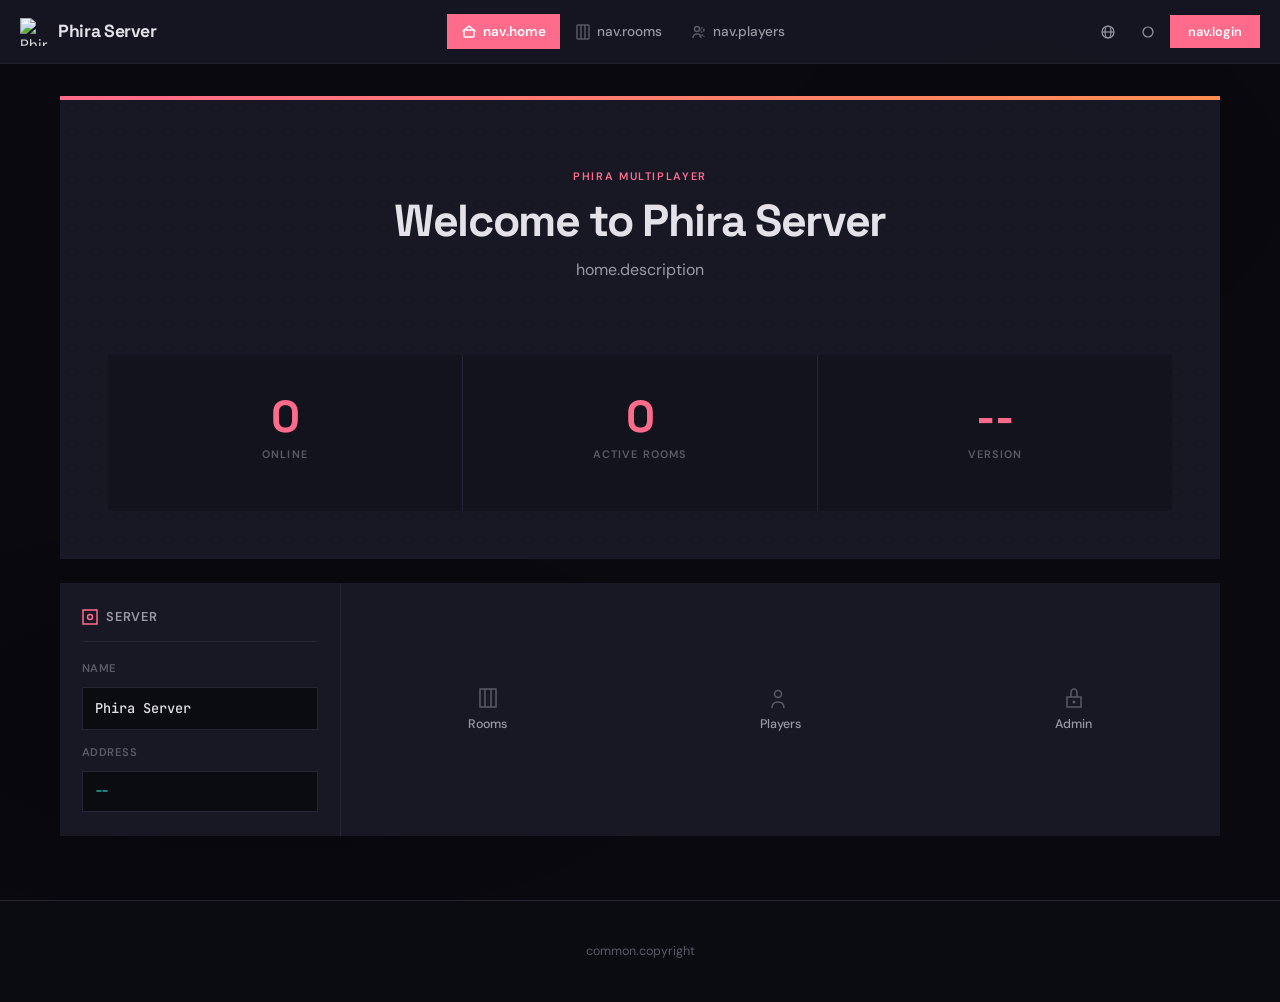
==== commit 3e077540: "feat: add SPA routing - / for home, /room for rooms, /players for players" ====
--- a/res/public/index.html
+++ b/res/public/index.html
@@ -26,15 +26,15 @@
                 </a>
             </div>
             <div class="navbar-nav">
-                <a href="#" class="nav-item active" data-page="home">
+                <a href="/" class="nav-item active" data-page="home">
                     <svg class="nav-icon" width="16" height="16" viewBox="0 0 16 16"><rect x="3" y="6" width="10" height="7" rx="1" fill="none" stroke="currentColor" stroke-width="1.5"/><path d="M2 7 L8 2 L14 7" fill="none" stroke="currentColor" stroke-width="1.5" stroke-linecap="round" stroke-linejoin="round"/></svg>
                     <span class="nav-text" data-i18n="nav.home">Home</span>
                 </a>
-                <a href="#" class="nav-item" data-page="rooms">
+                <a href="/room" class="nav-item" data-page="rooms">
                     <svg class="nav-icon" width="16" height="16" viewBox="0 0 16 16"><rect x="2" y="1" width="12" height="14" rx="1" fill="none" stroke="currentColor" stroke-width="1.5"/><line x1="6" y1="1" x2="6" y2="15" stroke="currentColor" stroke-width="1.5"/><line x1="10" y1="1" x2="10" y2="15" stroke="currentColor" stroke-width="1.5"/></svg>
                     <span class="nav-text" data-i18n="nav.rooms">Rooms</span>
                 </a>
-                <a href="#" class="nav-item" data-page="players">
+                <a href="/players" class="nav-item" data-page="players">
                     <svg class="nav-icon" width="16" height="16" viewBox="0 0 16 16"><circle cx="6" cy="5" r="2.5" fill="none" stroke="currentColor" stroke-width="1.5"/><path d="M2 14 Q2 10 6 10 Q10 10 10 14" fill="none" stroke="currentColor" stroke-width="1.5"/><circle cx="11" cy="6" r="2" fill="none" stroke="currentColor" stroke-width="1.5" stroke-dasharray="1.5 1"/><path d="M9 13 Q9 11 11 11 Q13 11 13 13" fill="none" stroke="currentColor" stroke-width="1.5" stroke-dasharray="1.5 1"/></svg>
                     <span class="nav-text" data-i18n="nav.players">Players</span>
                 </a>
--- a/res/public/style.css
+++ b/res/public/style.css
@@ -55,68 +55,50 @@
 }
 
 body.light-mode {
-  --bg: #edeef2;
-  --bg-secondary: #e2e3e8;
-  --surface: #f8f8fa;
-  --surface-hover: #efeff3;
-  --surface-glass: rgba(255, 255, 255, 0.78);
-  --surface-glass-strong: rgba(255, 255, 255, 0.92);
-  --text: #1a1a24;
-  --text-secondary: #4a4854;
-  --text-tertiary: #7c7a86;
-  --border: #d2d3d9;
-  --border-light: #e2e3e8;
-  --border-glass: rgba(0, 0, 0, 0.06);
-  --shadow-sm: 0 1px 3px rgba(0, 0, 0, 0.06);
-  --shadow: 0 2px 10px rgba(0, 0, 0, 0.08);
-  --shadow-md: 0 4px 18px rgba(0, 0, 0, 0.1);
-  --shadow-lg: 0 8px 30px rgba(0, 0, 0, 0.12);
-  --shadow-xl: 0 16px 50px rgba(0, 0, 0, 0.16);
-  --shadow-glow: 0 0 20px rgba(255, 107, 139, 0.1);
-  --shadow-glow-intense: 0 0 32px rgba(255, 107, 139, 0.18);
+  --bg: #e3e5eb;
+  --bg-secondary: #d9dbe2;
+  --surface: #ffffff;
+  --surface-hover: #f5f5f8;
+  --surface-glass: rgba(255, 255, 255, 0.85);
+  --surface-glass-strong: rgba(255, 255, 255, 0.95);
+  --text: #14141c;
+  --text-secondary: #44424e;
+  --text-tertiary: #787680;
+  --border: #c8cad2;
+  --border-light: #dddde5;
+  --border-glass: rgba(0, 0, 0, 0.08);
+  --shadow-sm: 0 1px 4px rgba(0, 0, 0, 0.08);
+  --shadow: 0 2px 12px rgba(0, 0, 0, 0.1);
+  --shadow-md: 0 4px 20px rgba(0, 0, 0, 0.12);
+  --shadow-lg: 0 8px 32px rgba(0, 0, 0, 0.15);
+  --shadow-xl: 0 16px 48px rgba(0, 0, 0, 0.2);
+  --shadow-glow: 0 0 24px rgba(255, 107, 139, 0.12);
+  --shadow-glow-intense: 0 0 36px rgba(255, 107, 139, 0.2);
   --primary-light: rgba(255, 107, 139, 0.08);
-  --primary-glow: rgba(255, 107, 139, 0.1);
+  --primary-glow: rgba(255, 107, 139, 0.12);
 }
 
 body.light-mode::before {
   background:
-    radial-gradient(ellipse 80% 50% at 20% 80%, rgba(255,255,255,0.7) 0%, rgba(255,255,255,0.3) 50%),
-    radial-gradient(ellipse 50% 50% at 80% 20%, rgba(255,255,255,0.5) 0%, transparent 50%);
-}
-
-body.light-mode .hero-section {
-  background: var(--surface);
-  border-bottom: 1px solid var(--border);
-}
-
-body.light-mode .stat-card {
-  background: var(--bg-secondary);
-}
-
-body.light-mode .info-card {
-  background: var(--surface);
-}
-
-body.light-mode .info-value {
-  background: var(--bg-secondary);
-  border-color: var(--border);
-}
-
-body.light-mode code.info-value {
-  color: #0d9488;
-  background: #f0fdfa;
-  border-color: #99f6e4;
-}
-
-body.light-mode .panel-card,
-body.light-mode .detail-card,
-body.light-mode .profile-section,
-body.light-mode .profile-sidebar {
-  background: var(--surface);
-}
-
+    radial-gradient(ellipse 70% 50% at 20% 80%, rgba(0,0,0,0.04) 0%, transparent 50%),
+    radial-gradient(ellipse 50% 50% at 80% 20%, rgba(0,0,0,0.02) 0%, transparent 50%);
+}
+
+body.light-mode .hero-section { background: var(--surface); border-bottom: 1px solid var(--border); }
+body.light-mode .stat-card { background: #f0f1f5; }
+body.light-mode .hero-stats { background: var(--border); }
+body.light-mode .info-value { background: #f2f3f7; border-color: var(--border); }
+body.light-mode code.info-value { color: #0f766e; background: #f0fdfa; border-color: #5eead4; }
+body.light-mode .panel-card, body.light-mode .detail-card { background: var(--surface); box-shadow: var(--shadow-sm); }
+body.light-mode .profile-section, body.light-mode .profile-sidebar { background: var(--surface); box-shadow: var(--shadow-sm); }
 body.light-mode .admin-btn { background: var(--surface); border-color: var(--border); }
 body.light-mode .admin-btn:hover { background: var(--bg-secondary); }
+body.light-mode .action-card { background: var(--surface); }
+body.light-mode .action-card:hover { background: #f0f1f5; }
+body.light-mode .info-card { background: var(--surface); box-shadow: var(--shadow-sm); }
+body.light-mode .room-card { background: var(--surface); }
+body.light-mode .room-card:hover { box-shadow: var(--shadow); }
+body.light-mode .navbar { background: rgba(255,255,255,0.85); border-bottom-color: var(--border); }
 
 /* ==================== ANIMATIONS ==================== */
 @keyframes gradient-shift {
@@ -190,8 +172,8 @@
   position: fixed;
   inset: 0;
   background:
-    radial-gradient(ellipse 80% 50% at 20% 80%, rgba(0, 0, 0, 0.65) 0%, rgba(0, 0, 0, 0.3) 50%),
-    radial-gradient(ellipse 50% 50% at 80% 20%, rgba(0, 0, 0, 0.4) 0%, transparent 50%);
+    radial-gradient(ellipse 80% 50% at 20% 80%, rgba(0, 0, 0, 0.45) 0%, rgba(0, 0, 0, 0.15) 50%),
+    radial-gradient(ellipse 50% 50% at 80% 20%, rgba(0, 0, 0, 0.2) 0%, transparent 50%);
   z-index: 0;
   pointer-events: none;
 }
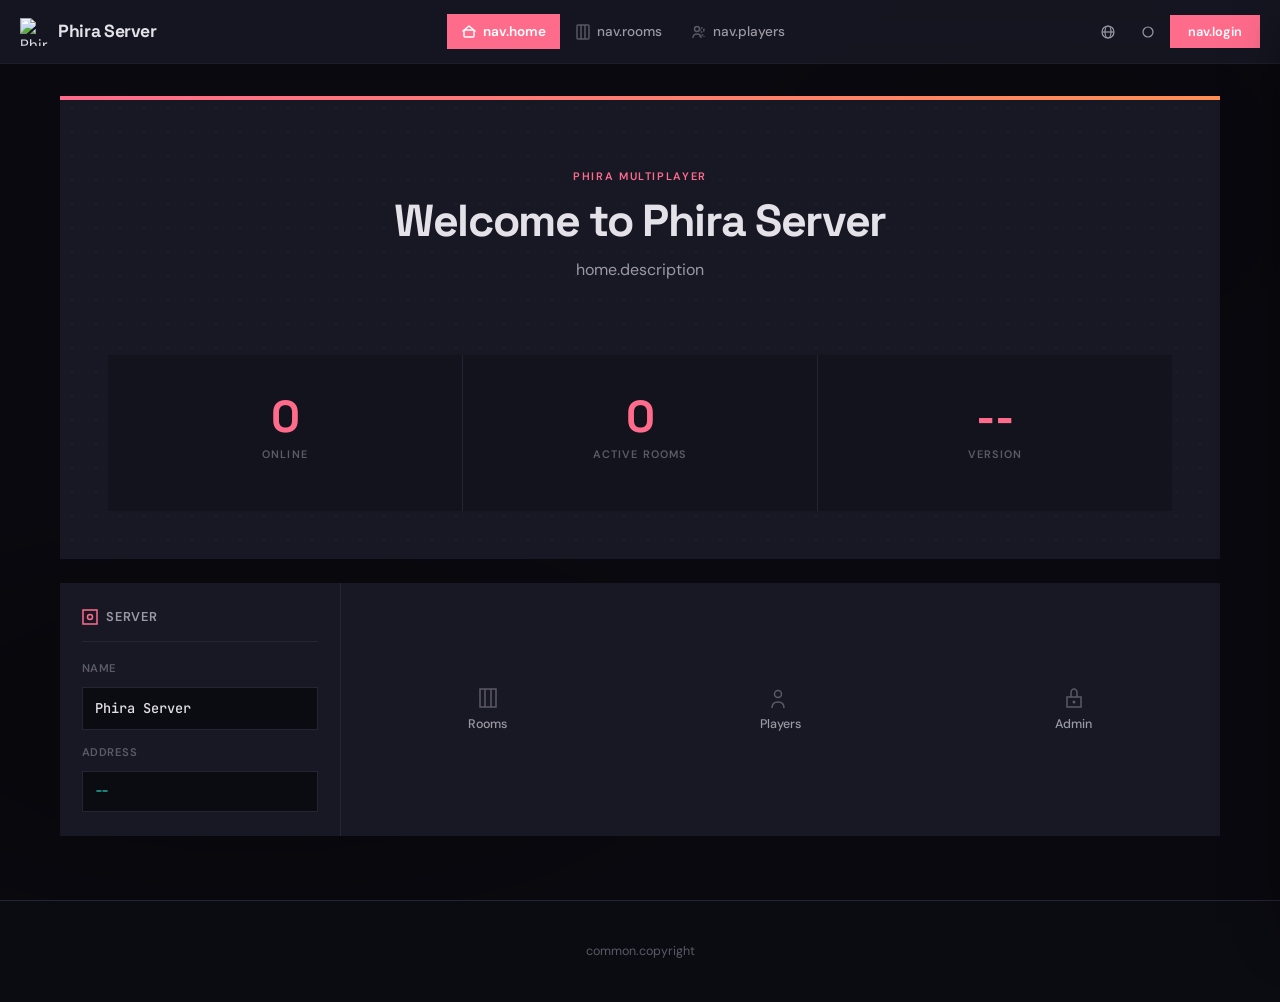
==== commit 0866249e: "chore: 移除 /info, /login, /manage 路由" ====
--- a/res/public/index.html
+++ b/res/public/index.html
@@ -43,6 +43,11 @@
                     <span class="nav-text" data-i18n="nav.admin">Admin</span>
                 </a>
             </div>
+            <button class="mobile-menu-btn" id="mobile-menu-btn" aria-label="Toggle menu">
+                <span class="mobile-menu-bar"></span>
+                <span class="mobile-menu-bar"></span>
+                <span class="mobile-menu-bar"></span>
+            </button>
             <div class="navbar-right">
                 <div class="lang-switch" onclick="I18n.toggleLanguage()">
                     <svg width="16" height="16" viewBox="0 0 16 16"><circle cx="8" cy="8" r="6" fill="none" stroke="currentColor" stroke-width="1.2"/><ellipse cx="8" cy="8" rx="3" ry="6" fill="none" stroke="currentColor" stroke-width="1.2"/><line x1="2" y1="8" x2="14" y2="8" stroke="currentColor" stroke-width="1.2"/></svg>
@@ -54,6 +59,32 @@
                     <button class="login-btn" id="login-trigger" data-i18n="nav.login">Login</button>
                 </div>
             </div>
+        </div>
+    </nav>
+
+    <div class="mobile-menu-backdrop" id="mobile-menu-backdrop"></div>
+    <nav class="mobile-nav-drawer" id="mobile-nav-drawer">
+        <div class="mobile-nav-header">
+            <span class="mobile-nav-title">Menu</span>
+            <button class="mobile-nav-close" id="mobile-nav-close">&times;</button>
+        </div>
+        <div class="mobile-nav-items">
+            <a href="/" class="nav-item active" data-page="home">
+                <svg class="nav-icon" width="16" height="16" viewBox="0 0 16 16"><rect x="3" y="6" width="10" height="7" rx="1" fill="none" stroke="currentColor" stroke-width="1.5"/><path d="M2 7 L8 2 L14 7" fill="none" stroke="currentColor" stroke-width="1.5" stroke-linecap="round" stroke-linejoin="round"/></svg>
+                <span class="nav-text" data-i18n="nav.home">Home</span>
+            </a>
+            <a href="/room" class="nav-item" data-page="rooms">
+                <svg class="nav-icon" width="16" height="16" viewBox="0 0 16 16"><rect x="2" y="1" width="12" height="14" rx="1" fill="none" stroke="currentColor" stroke-width="1.5"/><line x1="6" y1="1" x2="6" y2="15" stroke="currentColor" stroke-width="1.5"/><line x1="10" y1="1" x2="10" y2="15" stroke="currentColor" stroke-width="1.5"/></svg>
+                <span class="nav-text" data-i18n="nav.rooms">Rooms</span>
+            </a>
+            <a href="/players" class="nav-item" data-page="players">
+                <svg class="nav-icon" width="16" height="16" viewBox="0 0 16 16"><circle cx="6" cy="5" r="2.5" fill="none" stroke="currentColor" stroke-width="1.5"/><path d="M2 14 Q2 10 6 10 Q10 10 10 14" fill="none" stroke="currentColor" stroke-width="1.5"/><circle cx="11" cy="6" r="2" fill="none" stroke="currentColor" stroke-width="1.5" stroke-dasharray="1.5 1"/><path d="M9 13 Q9 11 11 11 Q13 11 13 13" fill="none" stroke="currentColor" stroke-width="1.5" stroke-dasharray="1.5 1"/></svg>
+                <span class="nav-text" data-i18n="nav.players">Players</span>
+            </a>
+            <a href="#" class="nav-item" data-page="admin" id="mobile-nav-admin">
+                <svg class="nav-icon" width="16" height="16" viewBox="0 0 16 16"><circle cx="8" cy="8" r="3" fill="none" stroke="currentColor" stroke-width="1.5"/><path d="M8 1 L8 4 M8 12 L8 15 M1 8 L4 8 M12 8 L15 8" stroke="currentColor" stroke-width="1.5" stroke-linecap="round"/><circle cx="8" cy="8" r="5" fill="none" stroke="currentColor" stroke-width="1" stroke-dasharray="2 2"/></svg>
+                <span class="nav-text" data-i18n="nav.admin">Admin</span>
+            </a>
         </div>
     </nav>
 
--- a/res/public/style.css
+++ b/res/public/style.css
@@ -235,7 +235,7 @@
 
 .navbar-nav { display: flex; gap: 1px; }
 
-#nav-admin { display: none; }
+.nav-item[data-page="admin"] { display: none; }
 
 .nav-item {
   display: flex;
@@ -386,6 +386,131 @@
   color: var(--primary);
 }
 
+/* ==================== MOBILE MENU ==================== */
+.mobile-menu-btn {
+  display: none;
+  flex-direction: column;
+  justify-content: center;
+  align-items: center;
+  width: 40px;
+  height: 40px;
+  background: transparent;
+  border: 1px solid var(--border);
+  border-radius: var(--radius);
+  cursor: pointer;
+  padding: 8px;
+  gap: 4px;
+  z-index: 1100;
+  flex-shrink: 0;
+}
+
+.mobile-menu-btn:hover {
+  border-color: var(--text-tertiary);
+  background: var(--bg-secondary);
+}
+
+.mobile-menu-bar {
+  display: block;
+  width: 18px;
+  height: 2px;
+  background: var(--text-secondary);
+  border-radius: 2px;
+  transition: var(--transition);
+  transform-origin: center;
+}
+
+.mobile-menu-btn.open .mobile-menu-bar:nth-child(1) {
+  transform: translateY(6px) rotate(45deg);
+}
+.mobile-menu-btn.open .mobile-menu-bar:nth-child(2) {
+  opacity: 0;
+}
+.mobile-menu-btn.open .mobile-menu-bar:nth-child(3) {
+  transform: translateY(-6px) rotate(-45deg);
+}
+
+.mobile-menu-backdrop {
+  display: none;
+  position: fixed;
+  inset: 0;
+  background: rgba(0, 0, 0, 0.5);
+  z-index: 1090;
+  animation: fade-in 0.15s ease;
+}
+
+.mobile-menu-backdrop.show {
+  display: block;
+}
+
+.mobile-nav-drawer {
+  position: fixed;
+  top: 0;
+  right: -300px;
+  width: 280px;
+  max-width: 85vw;
+  height: 100vh;
+  height: 100dvh;
+  background: var(--surface);
+  z-index: 1100;
+  transition: right 0.3s cubic-bezier(0.2, 0, 0, 1);
+  box-shadow: var(--shadow-xl);
+  display: flex;
+  flex-direction: column;
+  overflow-y: auto;
+}
+
+.mobile-nav-drawer.show {
+  right: 0;
+}
+
+.mobile-nav-header {
+  display: flex;
+  justify-content: space-between;
+  align-items: center;
+  padding: 16px 20px;
+  border-bottom: 1px solid var(--border);
+}
+
+.mobile-nav-title {
+  font-size: 1rem;
+  font-weight: 700;
+  font-family: var(--font-display);
+  color: var(--text);
+}
+
+.mobile-nav-close {
+  background: transparent;
+  border: none;
+  font-size: 1.5rem;
+  color: var(--text-secondary);
+  cursor: pointer;
+  width: 36px;
+  height: 36px;
+  display: flex;
+  align-items: center;
+  justify-content: center;
+  border-radius: var(--radius-sm);
+  transition: var(--transition);
+}
+
+.mobile-nav-close:hover {
+  color: var(--danger);
+  background: var(--danger-light);
+}
+
+.mobile-nav-items {
+  display: flex;
+  flex-direction: column;
+  padding: 8px;
+  gap: 2px;
+}
+
+.mobile-nav-items .nav-item {
+  padding: 12px 16px;
+  font-size: 0.9rem;
+  border-radius: var(--radius);
+}
+
 /* ==================== AUTH MODAL ==================== */
 .auth-modal {
   position: fixed;
@@ -1001,9 +1126,10 @@
 .ban-table td { color: var(--text); vertical-align: middle; }
 
 .ban-table-container {
-  max-height: 280px; overflow-y: auto;
+  max-height: 280px; overflow-y: auto; overflow-x: auto;
   border-radius: var(--radius-sm); border: 1px solid var(--border);
   margin-bottom: 14px;
+  -webkit-overflow-scrolling: touch;
 }
 
 .ban-columns { display: grid; grid-template-columns: 1fr 1fr; gap: 14px; }
@@ -1145,6 +1271,8 @@
   margin-bottom: 18px;
   flex-wrap: wrap;
   gap: 10px;
+  padding-bottom: 14px;
+  border-bottom: 1px solid var(--border);
 }
 
 .container header h1 {
@@ -1295,7 +1423,7 @@
 .msg-playing { color: var(--warning); font-weight: 600; }
 
 /* Results table */
-.results-scroll { max-height: 280px; overflow-y: auto; }
+.results-scroll { max-height: 280px; overflow-y: auto; overflow-x: auto; -webkit-overflow-scrolling: touch; }
 
 .results-table {
   width: 100%;
@@ -1333,10 +1461,32 @@
 /* Admin panel card in room */
 .admin-panel-card { border-color: rgba(255, 107, 139, 0.15); }
 
+.admin-panel-form { display: flex; flex-direction: column; gap: 12px; }
+
+.admin-row { display: flex; align-items: center; gap: 10px; }
+
+.admin-label {
+  font-size: 0.72rem; color: var(--text-secondary);
+  text-transform: uppercase; letter-spacing: 0.05em;
+  font-weight: 600; min-width: 80px; flex-shrink: 0;
+}
+
+.admin-input-row { display: flex; gap: 6px; align-items: center; flex: 1; }
+
+.admin-input-row input {
+  padding: 6px 10px; background: var(--bg);
+  border: 1px solid var(--border); color: var(--text);
+  font-size: 0.8rem; font-family: var(--font-sans);
+  outline: none;
+}
+
+.admin-input-row input:focus { border-color: var(--primary); }
+
 .admin-buttons-grid {
   display: grid;
   grid-template-columns: repeat(auto-fill, minmax(110px, 1fr));
   gap: 6px;
+  padding-top: 4px;
 }
 
 /* Other rooms */
@@ -1430,11 +1580,12 @@
 
 .back-link {
   display: inline-flex; align-items: center; gap: 5px;
-  color: var(--primary); text-decoration: none; font-weight: 500;
+  color: var(--text-secondary); text-decoration: none; font-weight: 500;
   font-size: 0.82rem; transition: var(--transition);
-}
-
-.back-link:hover { color: var(--primary-hover); }
+  padding: 6px 12px; border: 1px solid var(--border); background: var(--surface);
+}
+
+.back-link:hover { color: var(--primary); border-color: var(--primary); background: var(--primary-light); }
 
 .logout-icon {
   color: var(--text-secondary);
@@ -1758,45 +1909,117 @@
 }
 
 @media (max-width: 900px) {
+  .mobile-menu-btn { display: flex; }
   .navbar-nav { display: none; }
-  .hero-section { padding: 48px 24px 0; }
-  .hero-content h1 { font-size: 2rem; }
-  .hero-desc { font-size: 0.9rem; }
+  .navbar-container { padding: 0 12px; }
+  .brand-name { font-size: 0.85rem; }
+  .page-content { padding: 20px 12px; }
+  .hero-section { padding: 40px 16px 0; }
+  .hero-content { max-width: 100%; margin-bottom: 32px; }
+  .hero-content h1 { font-size: 1.6rem; }
+  .hero-desc { font-size: 0.82rem; }
   .hero-stats { grid-template-columns: repeat(3, 1fr); }
-  .stat-value { font-size: 2rem; }
-  .stat-card { padding: 20px 12px; }
+  .stat-value { font-size: 1.8rem; }
+  .stat-card { padding: 18px 10px; }
+  .stat-label { font-size: 0.6rem; letter-spacing: 0.06em; }
   .dashboard-grid { grid-template-columns: 1fr; }
-  .info-card { padding: 20px; }
+  .info-card { padding: 18px 16px; }
   .action-grid { grid-template-columns: repeat(3, 1fr); }
+  .action-card { padding: 20px 8px; min-height: 72px; }
+  .action-card span { font-size: 0.7rem; }
+  .action-icon { width: 18px; height: 18px; }
   .room-list { grid-template-columns: 1fr; }
   .action-group { flex-direction: column; align-items: stretch; }
+  .action-group input, .action-group select { min-width: 0; }
   .profile-container { grid-template-columns: 1fr; }
   .profile-sidebar { position: static; }
   .profile-stats { justify-content: center; }
   .details-grid { grid-template-columns: 1fr; }
+  .hero-pattern { background-size: 18px 18px; }
+  .ban-table-container { overflow-x: auto; -webkit-overflow-scrolling: touch; }
+  .ban-table { min-width: 550px; }
+  .system-info-grid { grid-template-columns: repeat(2, 1fr); }
 }
 
 @media (max-width: 600px) {
-  .navbar-container { padding: 0 12px; }
-  .page-content { padding: 20px 12px; }
-  .container { padding: 14px 12px; }
-  .hero-section { padding: 28px 12px 0; }
+  .navbar-container { padding: 0 8px; }
+  .brand-link { gap: 6px; }
+  .brand-name { font-size: 0.78rem; }
+  .brand-icon { width: 22px; height: 22px; }
+  .mobile-menu-btn { width: 36px; height: 36px; padding: 7px; }
+  .mobile-menu-bar { width: 16px; }
+  .lang-switch, .theme-btn { padding: 6px 7px; }
+  .login-btn { font-size: 0.72rem; padding: 7px 12px; }
+  .page-content { padding: 14px 8px; }
+  .container { padding: 12px 8px; }
+  .hero-section { padding: 32px 12px 0; }
+  .hero-content { margin-bottom: 24px; }
   .hero-content h1 { font-size: 1.3rem; }
-  .hero-content p { font-size: 0.8rem; }
-  .hero-stats { grid-template-columns: repeat(3, 1fr); }
-  .stat-value { font-size: 1.5rem; }
-  .stat-label { font-size: 0.6rem; }
-  .system-info-grid { grid-template-columns: 1fr; }
+  .hero-eyebrow { font-size: 0.6rem; }
+  .hero-desc { font-size: 0.76rem; }
+  .hero-stats { grid-template-columns: repeat(3, 1fr); gap: 0; }
+  .stat-value { font-size: 1.4rem; }
+  .stat-card { padding: 14px 6px; }
+  .stat-label { font-size: 0.52rem; }
+  .stat-card-inner { gap: 3px; }
+  .dashboard-grid { grid-template-columns: 1fr; gap: 0; }
+  .info-card { padding: 14px 12px; }
+  .info-card-header { font-size: 0.7rem; padding-bottom: 8px; }
+  .info-row { gap: 8px; }
+  .info-rows { gap: 10px; }
+  .info-label { font-size: 0.58rem; }
+  .info-value { font-size: 0.78rem; padding: 8px 10px; }
+  code.info-value { font-size: 0.66rem; }
+  code.info-value::after { display: none; }
+  .action-grid { grid-template-columns: repeat(3, 1fr); }
+  .action-card { padding: 16px 4px; gap: 5px; min-height: 64px; }
+  .action-card span { font-size: 0.64rem; }
+  .action-icon { width: 16px; height: 16px; }
+  .room-list { grid-template-columns: 1fr; gap: 8px; }
+  .room-card { padding: 14px; }
+  .room-card h2 { font-size: 0.9rem; }
+  .room-info p { font-size: 0.76rem; }
+  .system-info-grid { grid-template-columns: repeat(2, 1fr); }
   .session-info-grid { grid-template-columns: 1fr; }
-  .admin-panel-container { gap: 16px; }
-  .panel-card { padding: 16px; }
+  .admin-panel-container { gap: 14px; }
+  .panel-card { padding: 14px; }
+  .panel-card h2 { margin: 0 14px 10px 14px; padding-top: 12px; font-size: 0.85rem; }
+  .ban-add-section { padding: 10px 12px; }
   .admin-buttons-grid { grid-template-columns: repeat(2, 1fr); }
-  .room-list { grid-template-columns: 1fr; }
-  .auth-content { padding: 24px; }
-  .login-card { padding: 24px; }
+  .auth-content { padding: 20px; width: 95%; }
+  .auth-form h2 { font-size: 1.15rem; }
+  .form-group input { font-size: 16px; }
+  .login-card { padding: 20px; }
+  .hero-pattern { background-size: 14px 14px; opacity: 0.03; }
+  .footer { padding: 20px 10px; font-size: 0.7rem; }
+  .page-header h1 { font-size: 1.2rem; }
+  .player-item { padding: 10px 10px; }
+  .player-name { font-size: 0.78rem; }
+  .connection-status { font-size: 0.62rem; padding: 4px 10px; }
+  .ban-table-container { overflow-x: auto; -webkit-overflow-scrolling: touch; }
+  .ban-table { min-width: 520px; font-size: 0.72rem; }
+  .results-scroll { overflow-x: auto; -webkit-overflow-scrolling: touch; }
+  .results-table { min-width: 500px; font-size: 0.7rem; }
 }
 
 @media (max-width: 400px) {
-  .brand-name { font-size: 0.95rem; }
-  .hero-content h1 { font-size: 1.2rem; }
-}
+  .brand-name { font-size: 0.7rem; }
+  .brand-icon { width: 20px; height: 20px; }
+  .mobile-menu-btn { width: 34px; height: 34px; padding: 6px; }
+  .login-btn { font-size: 0.66rem; padding: 6px 10px; }
+  .hero-section { padding: 24px 8px 0; }
+  .hero-content h1 { font-size: 1.15rem; }
+  .hero-eyebrow { font-size: 0.55rem; }
+  .hero-desc { font-size: 0.7rem; }
+  .hero-content { margin-bottom: 18px; }
+  .stat-value { font-size: 1.25rem; }
+  .stat-label { font-size: 0.48rem; letter-spacing: 0.04em; }
+  .stat-card { padding: 12px 4px; }
+  .action-card { padding: 12px 2px; min-height: 56px; }
+  .action-card span { font-size: 0.58rem; }
+  .action-icon { width: 15px; height: 15px; }
+  .navbar-container { gap: 2px; }
+  .lang-switch, .theme-btn { padding: 5px 5px; }
+  .lang-switch svg, .theme-btn svg { width: 14px; height: 14px; }
+  .page-content { padding: 12px 6px; }
+}
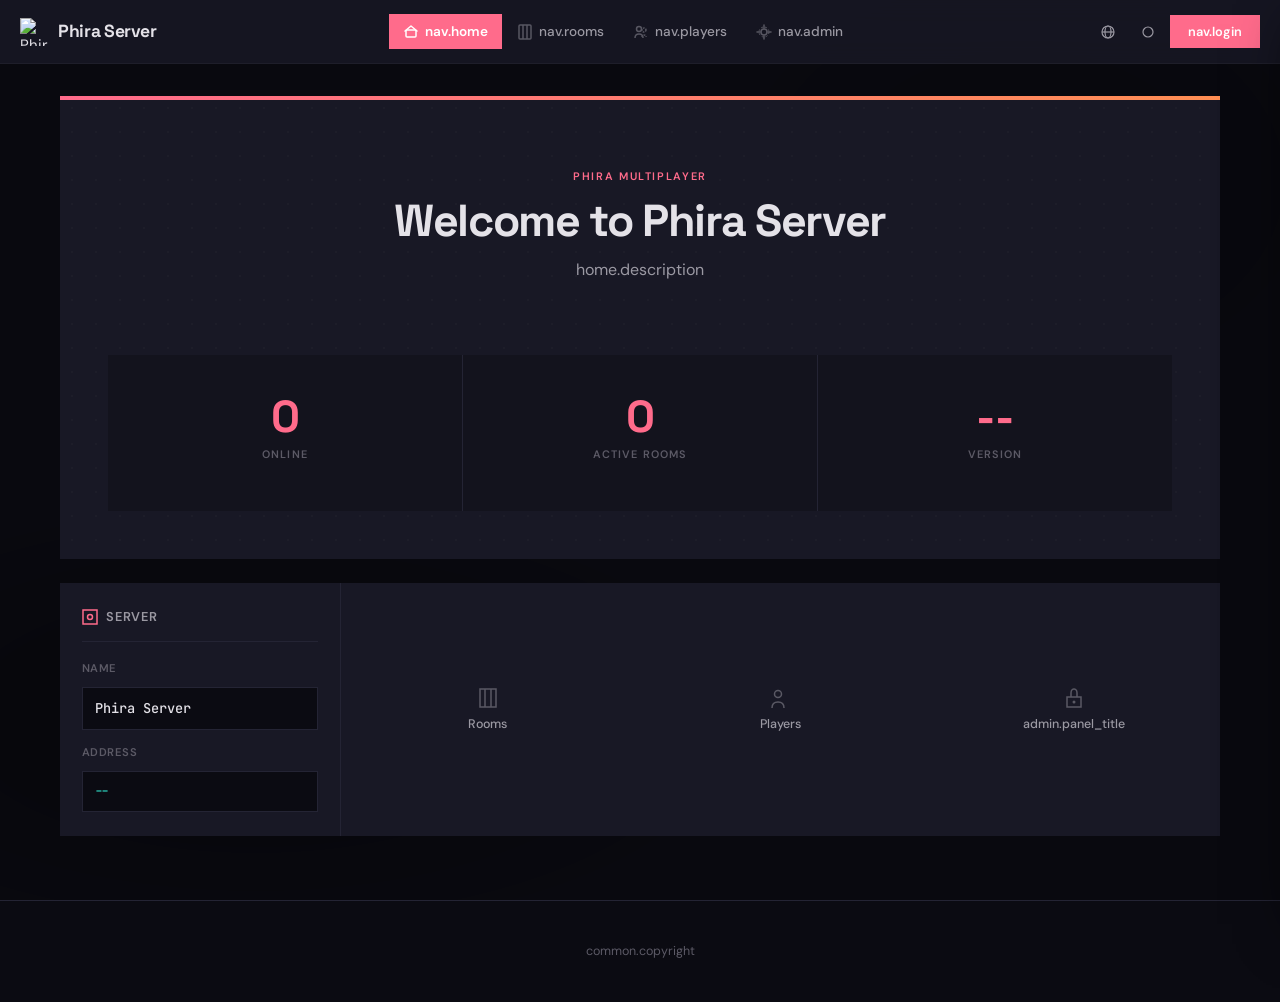
==== commit 1dc3d922: "refactor: 合并管理面板到 /panel，index.html 改为链接跳转" ====
--- a/res/public/index.html
+++ b/res/public/index.html
@@ -38,7 +38,7 @@
                     <svg class="nav-icon" width="16" height="16" viewBox="0 0 16 16"><circle cx="6" cy="5" r="2.5" fill="none" stroke="currentColor" stroke-width="1.5"/><path d="M2 14 Q2 10 6 10 Q10 10 10 14" fill="none" stroke="currentColor" stroke-width="1.5"/><circle cx="11" cy="6" r="2" fill="none" stroke="currentColor" stroke-width="1.5" stroke-dasharray="1.5 1"/><path d="M9 13 Q9 11 11 11 Q13 11 13 13" fill="none" stroke="currentColor" stroke-width="1.5" stroke-dasharray="1.5 1"/></svg>
                     <span class="nav-text" data-i18n="nav.players">Players</span>
                 </a>
-                <a href="#" class="nav-item" data-page="admin" id="nav-admin">
+                <a href="/panel" class="nav-item" id="nav-admin">
                     <svg class="nav-icon" width="16" height="16" viewBox="0 0 16 16"><circle cx="8" cy="8" r="3" fill="none" stroke="currentColor" stroke-width="1.5"/><path d="M8 1 L8 4 M8 12 L8 15 M1 8 L4 8 M12 8 L15 8" stroke="currentColor" stroke-width="1.5" stroke-linecap="round"/><circle cx="8" cy="8" r="5" fill="none" stroke="currentColor" stroke-width="1" stroke-dasharray="2 2"/></svg>
                     <span class="nav-text" data-i18n="nav.admin">Admin</span>
                 </a>
@@ -81,7 +81,7 @@
                 <svg class="nav-icon" width="16" height="16" viewBox="0 0 16 16"><circle cx="6" cy="5" r="2.5" fill="none" stroke="currentColor" stroke-width="1.5"/><path d="M2 14 Q2 10 6 10 Q10 10 10 14" fill="none" stroke="currentColor" stroke-width="1.5"/><circle cx="11" cy="6" r="2" fill="none" stroke="currentColor" stroke-width="1.5" stroke-dasharray="1.5 1"/><path d="M9 13 Q9 11 11 11 Q13 11 13 13" fill="none" stroke="currentColor" stroke-width="1.5" stroke-dasharray="1.5 1"/></svg>
                 <span class="nav-text" data-i18n="nav.players">Players</span>
             </a>
-            <a href="#" class="nav-item" data-page="admin" id="mobile-nav-admin">
+            <a href="/panel" class="nav-item" id="mobile-nav-admin">
                 <svg class="nav-icon" width="16" height="16" viewBox="0 0 16 16"><circle cx="8" cy="8" r="3" fill="none" stroke="currentColor" stroke-width="1.5"/><path d="M8 1 L8 4 M8 12 L8 15 M1 8 L4 8 M12 8 L15 8" stroke="currentColor" stroke-width="1.5" stroke-linecap="round"/><circle cx="8" cy="8" r="5" fill="none" stroke="currentColor" stroke-width="1" stroke-dasharray="2 2"/></svg>
                 <span class="nav-text" data-i18n="nav.admin">Admin</span>
             </a>
@@ -160,9 +160,9 @@
                         <svg class="action-icon" width="20" height="20" viewBox="0 0 20 20"><circle cx="7" cy="6" r="3.5" fill="none" stroke="currentColor" stroke-width="1.5"/><path d="M1 20 Q1 14 7 14 Q13 14 13 20" fill="none" stroke="currentColor" stroke-width="1.5"/></svg>
                         <span>Players</span>
                     </button>
-                    <button class="action-card" onclick="openAuthModal()">
+                    <button class="action-card" onclick="window.location.href='/panel'">
                         <svg class="action-icon" width="20" height="20" viewBox="0 0 20 20"><rect x="3" y="9" width="14" height="10" fill="none" stroke="currentColor" stroke-width="1.5"/><path d="M7 9 L7 5 C7 2 9 1 10 1 C11 1 13 2 13 5 L13 9" fill="none" stroke="currentColor" stroke-width="1.5"/><circle cx="10" cy="14" r="1.5" fill="currentColor"/></svg>
-                        <span>Admin</span>
+                        <span data-i18n="admin.panel_title">Admin Panel</span>
                     </button>
                 </div>
             </div>
@@ -185,42 +185,6 @@
             </div>
             <div id="player-list-container"></div>
             <div class="empty-state" id="empty-players" style="display: none;"><span class="empty-icon">&mdash;</span><span class="empty-text" data-i18n="players.no_players">No players</span></div>
-        </div>
-
-        <div id="page-admin" class="page-content" style="display: none;">
-            <div class="page-header"><h1 data-i18n="admin.title">Admin Panel</h1></div>
-            <div class="admin-warning" id="admin-warning" style="display: block;"><span>!</span><span data-i18n="admin.login_required">Login required</span></div>
-            <div class="admin-panel-container" id="admin-panel" style="display: none;">
-                <section class="panel-card">
-                    <h2 data-i18n="admin.server_control">Server Control</h2>
-                    <div class="ban-add-section">
-                        <strong data-i18n="admin.broadcast">Broadcast</strong>
-                        <div class="action-group">
-                            <input type="text" id="broadcast-content" placeholder="Message">
-                            <button onclick="adminAction('broadcast')" class="admin-btn action-primary" data-i18n="admin.send">Send</button>
-                        </div>
-                    </div>
-                </section>
-                <section class="panel-card">
-                    <h2 data-i18n="admin.ban_management">Ban Management</h2>
-                    <div class="ban-table-container">
-                        <table class="ban-table"><thead><tr><th data-i18n="ban.type">Type</th><th data-i18n="ban.target">Target</th><th data-i18n="ban.reason">Reason</th><th data-i18n="ban.expires">Expires</th><th data-i18n="ban.action">Action</th></tr></thead><tbody id="ban-list-body"></tbody></table>
-                    </div>
-                    <div class="ban-add-section">
-                        <div class="action-group">
-                            <select id="ban-type"><option value="id">User ID</option><option value="ip">IP</option></select>
-                            <input type="text" id="ban-target" placeholder="Target">
-                            <input type="number" id="ban-duration" placeholder="Seconds">
-                            <input type="text" id="ban-reason" placeholder="Reason">
-                            <button onclick="executeBan()" class="admin-btn action-danger">Ban</button>
-                        </div>
-                    </div>
-                </section>
-                <section class="panel-card">
-                    <h2 data-i18n="admin.system_info">System Info</h2>
-                    <div class="system-info-grid" id="system-info"></div>
-                </section>
-            </div>
         </div>
 
         <div id="page-profile" class="page-content" style="display: none;">
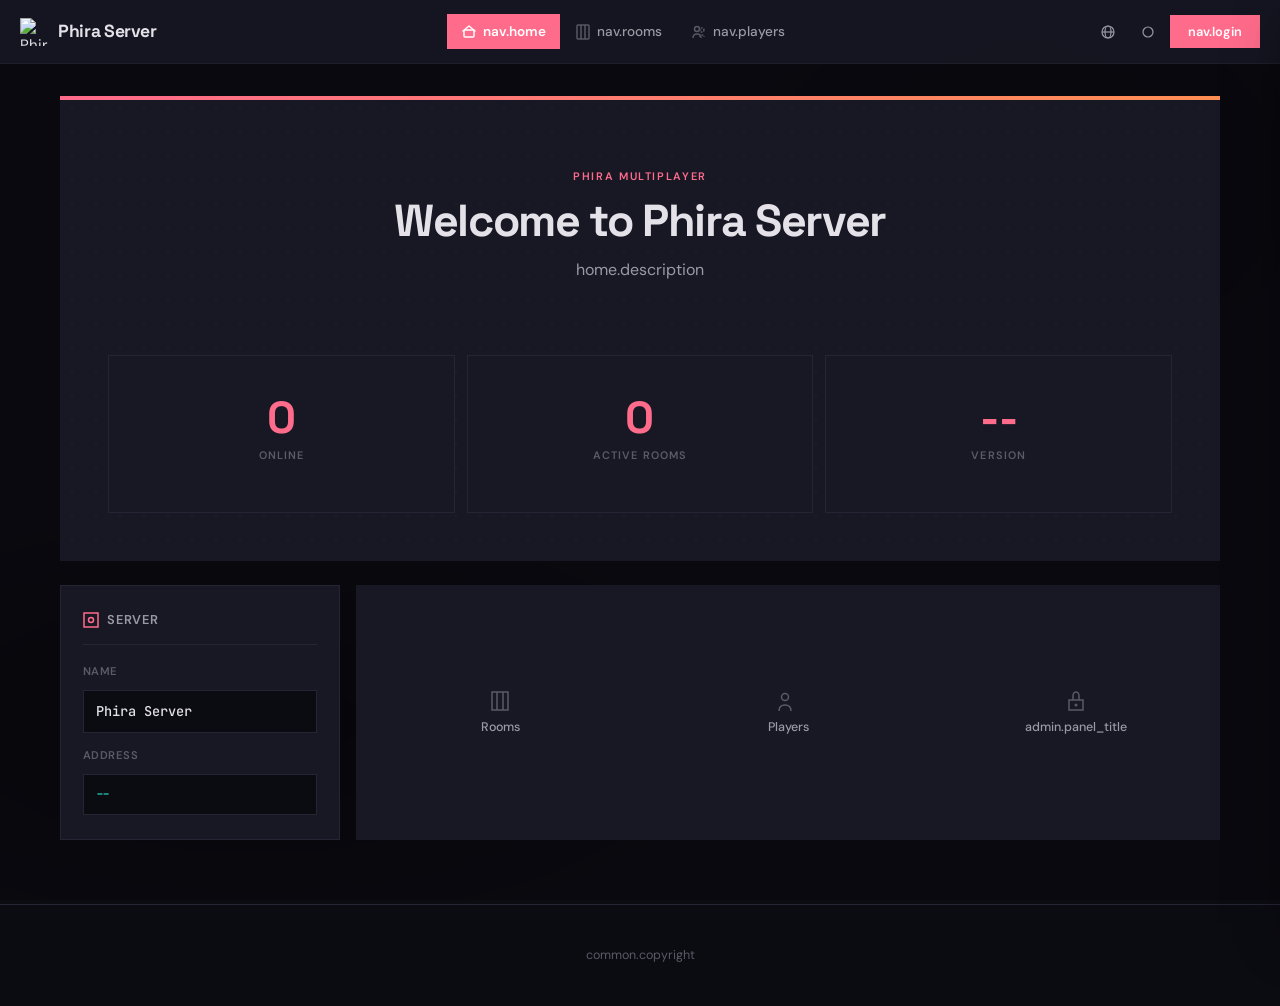
==== commit ddc9ce7c: "feat: 管理面板内嵌、移动端优化、鉴权加固、i18n完善" ====
--- a/res/public/index.html
+++ b/res/public/index.html
@@ -38,7 +38,7 @@
                     <svg class="nav-icon" width="16" height="16" viewBox="0 0 16 16"><circle cx="6" cy="5" r="2.5" fill="none" stroke="currentColor" stroke-width="1.5"/><path d="M2 14 Q2 10 6 10 Q10 10 10 14" fill="none" stroke="currentColor" stroke-width="1.5"/><circle cx="11" cy="6" r="2" fill="none" stroke="currentColor" stroke-width="1.5" stroke-dasharray="1.5 1"/><path d="M9 13 Q9 11 11 11 Q13 11 13 13" fill="none" stroke="currentColor" stroke-width="1.5" stroke-dasharray="1.5 1"/></svg>
                     <span class="nav-text" data-i18n="nav.players">Players</span>
                 </a>
-                <a href="/panel" class="nav-item" id="nav-admin">
+                <a href="/panel" class="nav-item" data-page="admin" id="nav-admin">
                     <svg class="nav-icon" width="16" height="16" viewBox="0 0 16 16"><circle cx="8" cy="8" r="3" fill="none" stroke="currentColor" stroke-width="1.5"/><path d="M8 1 L8 4 M8 12 L8 15 M1 8 L4 8 M12 8 L15 8" stroke="currentColor" stroke-width="1.5" stroke-linecap="round"/><circle cx="8" cy="8" r="5" fill="none" stroke="currentColor" stroke-width="1" stroke-dasharray="2 2"/></svg>
                     <span class="nav-text" data-i18n="nav.admin">Admin</span>
                 </a>
@@ -81,7 +81,7 @@
                 <svg class="nav-icon" width="16" height="16" viewBox="0 0 16 16"><circle cx="6" cy="5" r="2.5" fill="none" stroke="currentColor" stroke-width="1.5"/><path d="M2 14 Q2 10 6 10 Q10 10 10 14" fill="none" stroke="currentColor" stroke-width="1.5"/><circle cx="11" cy="6" r="2" fill="none" stroke="currentColor" stroke-width="1.5" stroke-dasharray="1.5 1"/><path d="M9 13 Q9 11 11 11 Q13 11 13 13" fill="none" stroke="currentColor" stroke-width="1.5" stroke-dasharray="1.5 1"/></svg>
                 <span class="nav-text" data-i18n="nav.players">Players</span>
             </a>
-            <a href="/panel" class="nav-item" id="mobile-nav-admin">
+            <a href="/panel" class="nav-item" data-page="admin" id="mobile-nav-admin">
                 <svg class="nav-icon" width="16" height="16" viewBox="0 0 16 16"><circle cx="8" cy="8" r="3" fill="none" stroke="currentColor" stroke-width="1.5"/><path d="M8 1 L8 4 M8 12 L8 15 M1 8 L4 8 M12 8 L15 8" stroke="currentColor" stroke-width="1.5" stroke-linecap="round"/><circle cx="8" cy="8" r="5" fill="none" stroke="currentColor" stroke-width="1" stroke-dasharray="2 2"/></svg>
                 <span class="nav-text" data-i18n="nav.admin">Admin</span>
             </a>
@@ -187,6 +187,10 @@
             <div class="empty-state" id="empty-players" style="display: none;"><span class="empty-icon">&mdash;</span><span class="empty-text" data-i18n="players.no_players">No players</span></div>
         </div>
 
+        <div id="page-admin" class="page-content" style="display: none;">
+            <iframe id="admin-frame" style="width:100%;height:100vh;border:none;display:block;"></iframe>
+        </div>
+
         <div id="page-profile" class="page-content" style="display: none;">
             <div class="page-header"><h1 data-i18n="profile.title">Profile</h1></div>
             <div class="profile-container">
--- a/res/public/style.css
+++ b/res/public/style.css
@@ -85,8 +85,6 @@
 }
 
 body.light-mode .hero-section { background: var(--surface); border-bottom: 1px solid var(--border); }
-body.light-mode .stat-card { background: #f0f1f5; }
-body.light-mode .hero-stats { background: var(--border); }
 body.light-mode .info-value { background: #f2f3f7; border-color: var(--border); }
 body.light-mode code.info-value { color: #0f766e; background: #f0fdfa; border-color: #5eead4; }
 body.light-mode .panel-card, body.light-mode .detail-card { background: var(--surface); box-shadow: var(--shadow-sm); }
@@ -231,6 +229,7 @@
   font-family: var(--font-display);
   letter-spacing: -0.02em;
   color: var(--text);
+  white-space: nowrap;
 }
 
 .navbar-nav { display: flex; gap: 1px; }
@@ -742,17 +741,18 @@
 .hero-stats {
   display: grid;
   grid-template-columns: repeat(3, 1fr);
-  gap: 1px;
-  background: var(--border);
+  gap: 12px;
   position: relative;
   z-index: 1;
 }
 
 .stat-card {
-  background: var(--bg-secondary);
+  background: var(--surface);
   padding: 40px 20px 48px;
   text-align: center;
   transition: background 0.2s;
+  border-radius: var(--radius-lg);
+  border: 1px solid var(--border);
 }
 
 .stat-card:hover { background: var(--surface-hover); }
@@ -779,8 +779,7 @@
 .dashboard-grid {
   display: grid;
   grid-template-columns: 280px 1fr;
-  gap: 1px;
-  background: var(--border);
+  gap: 16px;
   margin-bottom: 32px;
 }
 
@@ -790,6 +789,8 @@
   display: flex;
   flex-direction: column;
   gap: 18px;
+  border-radius: var(--radius-lg);
+  border: 1px solid var(--border);
 }
 
 .info-card-header {
@@ -876,6 +877,8 @@
   gap: 8px;
   padding: 28px 12px;
   background: var(--surface);
+  border: 1px solid var(--border);
+  border-radius: var(--radius-lg);
   cursor: pointer;
   transition: background 0.15s;
   border: none;
@@ -1066,11 +1069,12 @@
   border: 1px solid var(--border);
   border-left: 3px solid var(--primary);
   overflow: hidden;
+  padding: 0 20px 20px 20px;
 }
 
 .panel-card-header {
   display: flex; align-items: center; gap: 8px;
-  padding: 16px 20px 0 20px;
+  padding: 16px 0 0 0;
 }
 
 .panel-card-header h2 {
@@ -1085,12 +1089,12 @@
 }
 
 .panel-card h2 {
-  margin: 0 20px 14px 20px; padding-top: 16px; color: var(--text);
+  margin: 0 0 14px 0; padding-top: 16px; color: var(--text);
   font-size: 0.95rem; font-family: var(--font-display);
   font-weight: 600;
 }
 
-.panel-card-body { padding: 0 20px 20px 20px; }
+.panel-card-body { padding: 0; }
 
 .ban-add-section {
   background: var(--bg-secondary); padding: 14px 16px;
@@ -1909,7 +1913,8 @@
 }
 
 @media (max-width: 900px) {
-  .mobile-menu-btn { display: flex; }
+  .mobile-menu-btn { display: none; }
+  .brand-link { cursor: pointer; }
   .navbar-nav { display: none; }
   .navbar-container { padding: 0 12px; }
   .brand-name { font-size: 0.85rem; }
@@ -1944,7 +1949,7 @@
 @media (max-width: 600px) {
   .navbar-container { padding: 0 8px; }
   .brand-link { gap: 6px; }
-  .brand-name { font-size: 0.78rem; }
+  .brand-name { font-size: 0.78rem; display: block !important; }
   .brand-icon { width: 22px; height: 22px; }
   .mobile-menu-btn { width: 36px; height: 36px; padding: 7px; }
   .mobile-menu-bar { width: 16px; }
@@ -1952,28 +1957,28 @@
   .login-btn { font-size: 0.72rem; padding: 7px 12px; }
   .page-content { padding: 14px 8px; }
   .container { padding: 12px 8px; }
-  .hero-section { padding: 32px 12px 0; }
-  .hero-content { margin-bottom: 24px; }
+  .hero-section { padding: 36px 16px 16px; }
+  .hero-content { margin-bottom: 28px; }
   .hero-content h1 { font-size: 1.3rem; }
   .hero-eyebrow { font-size: 0.6rem; }
   .hero-desc { font-size: 0.76rem; }
-  .hero-stats { grid-template-columns: repeat(3, 1fr); gap: 0; }
+  .hero-stats { grid-template-columns: repeat(3, 1fr); gap: 8px; }
   .stat-value { font-size: 1.4rem; }
-  .stat-card { padding: 14px 6px; }
+  .stat-card { padding: 16px 8px; }
   .stat-label { font-size: 0.52rem; }
-  .stat-card-inner { gap: 3px; }
-  .dashboard-grid { grid-template-columns: 1fr; gap: 0; }
-  .info-card { padding: 14px 12px; }
-  .info-card-header { font-size: 0.7rem; padding-bottom: 8px; }
+  .stat-card-inner { gap: 4px; }
+  .dashboard-grid { grid-template-columns: 1fr; gap: 12px; }
+  .info-card { padding: 16px 14px; }
+  .info-card-header { font-size: 0.72rem; padding-bottom: 10px; }
   .info-row { gap: 8px; }
   .info-rows { gap: 10px; }
-  .info-label { font-size: 0.58rem; }
-  .info-value { font-size: 0.78rem; padding: 8px 10px; }
-  code.info-value { font-size: 0.66rem; }
+  .info-label { font-size: 0.6rem; }
+  .info-value { font-size: 0.8rem; padding: 8px 10px; }
+  code.info-value { font-size: 0.68rem; }
   code.info-value::after { display: none; }
-  .action-grid { grid-template-columns: repeat(3, 1fr); }
-  .action-card { padding: 16px 4px; gap: 5px; min-height: 64px; }
-  .action-card span { font-size: 0.64rem; }
+  .action-grid { grid-template-columns: repeat(3, 1fr); gap: 8px; }
+  .action-card { padding: 18px 6px; gap: 6px; min-height: 72px; }
+  .action-card span { font-size: 0.66rem; }
   .action-icon { width: 16px; height: 16px; }
   .room-list { grid-template-columns: 1fr; gap: 8px; }
   .room-card { padding: 14px; }
@@ -1982,8 +1987,8 @@
   .system-info-grid { grid-template-columns: repeat(2, 1fr); }
   .session-info-grid { grid-template-columns: 1fr; }
   .admin-panel-container { gap: 14px; }
-  .panel-card { padding: 14px; }
-  .panel-card h2 { margin: 0 14px 10px 14px; padding-top: 12px; font-size: 0.85rem; }
+  .panel-card { padding: 0 14px 14px 14px; }
+  .panel-card h2 { margin: 0 0 10px 0; padding-top: 12px; font-size: 0.85rem; }
   .ban-add-section { padding: 10px 12px; }
   .admin-buttons-grid { grid-template-columns: repeat(2, 1fr); }
   .auth-content { padding: 20px; width: 95%; }
